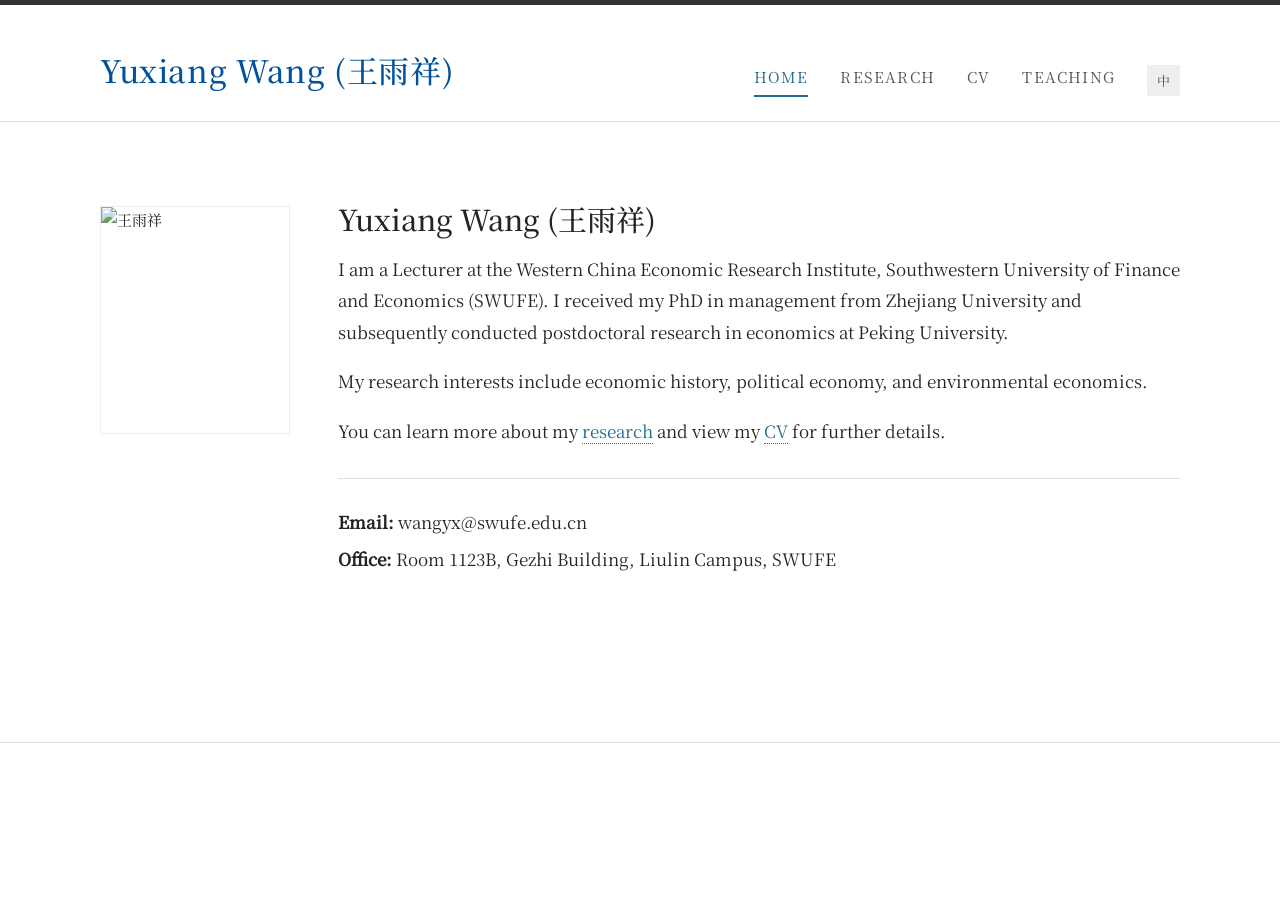
==== index.html @ b4961c42 "Lower home portrait position" ====
<!doctype html>
<html lang="zh-CN">
<head>
  <meta charset="utf-8">
  <meta name="viewport" content="width=device-width,initial-scale=1">
  <meta name="description" content="王雨祥，西南财经大学中国西部经济研究院讲师。">
  <title>Yuxiang Wang (王雨祥)</title>
  <link rel="stylesheet" href="fonts/source-han.css">
  <link rel="stylesheet" href="fonts/source-han-latin.css">
  <link rel="stylesheet" href="styles.css?v=20260816-4">
</head>
<body>
  <header class="site-header"><div class="wrap header-inner">
    <a class="brand" href="index.html"><strong>Yuxiang Wang (王雨祥)</strong><span>Economist · Southwestern University of Finance and Economics</span></a>
    <button class="menu" aria-label="菜单">☰</button>
    <nav><a class="active" href="index.html">Home</a><a href="research.html">Research</a><a href="cv.html">CV</a><a href="teaching.html">Teaching</a><button class="lang">EN</button></nav>
  </div></header>

  <main class="page"><div class="wrap home-grid">
    <aside class="portrait-col">
      <img class="portrait" src="https://zgxbjjyjy.swufe.edu.cn/__local/C/77/BB/4AB28FF831FBE4516407C380213_3DC8B720_3E809.jpg" alt="王雨祥">
    </aside>
    <section class="bio">
      <h2 class="profile-name">Yuxiang Wang <span class="muted">(王雨祥)</span></h2>
      <p data-zh="我现任西南财经大学中国西部经济研究院讲师。我于浙江大学获得管理学博士学位，随后在北京大学从事经济学博士后研究。" data-en="I am a Lecturer at the Western China Economic Research Institute, Southwestern University of Finance and Economics (SWUFE). I received my PhD in management from Zhejiang University and subsequently conducted postdoctoral research in economics at Peking University.">我现任西南财经大学中国西部经济研究院讲师。我于浙江大学获得管理学博士学位，随后在北京大学从事经济学博士后研究。</p>
      <p class="field" data-zh="我的研究兴趣包括经济史、政治经济学和环境经济学。" data-en="My research interests include economic history, political economy, and environmental economics.">我的研究兴趣包括经济史、政治经济学和环境经济学。</p>
      <p class="links"><span data-zh="您可以在" data-en="You can learn more about my">您可以在</span> <a href="research.html" data-zh="研究页面" data-en="research">研究页面</a> <span data-zh="了解我的研究，并在" data-en="and view my">了解我的研究，并在</span> <a href="cv.html">CV</a> <span data-zh="中查看更多信息。" data-en="for further details.">中查看更多信息。</span></p>
      <div class="contact">
        <p><b>Email:</b> wangyx@swufe.edu.cn</p>
        <p><b data-zh="办公室：" data-en="Office: ">办公室：</b><span data-zh="西南财经大学柳林校区格致楼 1123B" data-en="Room 1123B, Gezhi Building, Liulin Campus, SWUFE">西南财经大学柳林校区格致楼 1123B</span></p>
      </div>
    </section>
  </div></main>

  <script src="script.js"></script>
</body>
</html>
---- fonts/source-han.css ----
/* Source Han web subsets (Adobe/Google, SIL OFL 1.1) */

@font-face {
  font-family: 'Source Han Sans SC';
  font-style: normal;
  font-weight: 400;
  font-display: swap;
  src: url(subsets/sans-400-00.woff2) format('woff2');
  unicode-range: U+200b, U+2103, U+4e18, U+4e27-4e28, U+4e38, U+4e59, U+4e8f, U+4ead, U+4ec7, U+4fe9, U+503a, U+5085, U+5146, U+51af, U+51f8, U+52ab, U+5339, U+535c, U+5378, U+538c, U+5398, U+53f9, U+5415, U+5475, U+54aa, U+54ac, U+54b8, U+5582, U+5760, U+5764, U+57cb, U+5835, U+5885, U+5951, U+5983, U+59da, U+5a77, U+5b5d, U+5b5f, U+5bb5, U+5bc2, U+5be8, U+5bfa, U+5c2c, U+5c34, U+5c41, U+5c48, U+5c65, U+5cad, U+5e06, U+5e42, U+5ef7, U+5f17, U+5f25, U+5f6d, U+5f79, U+6028, U+6064, U+6068, U+606d, U+607c, U+6094, U+6109, U+6124, U+6247, U+626d, U+6291, U+629a, U+62ac, U+62b9, U+62fe, U+6324, U+6349, U+6367, U+6398, U+6495, U+64a4, U+64b0, U+64bc, U+64ce, U+658c, U+65ed, U+6602, U+6674, U+6691, U+66a8, U+674f, U+679a, U+67ef, U+67f4, U+680b, U+6876, U+68a8, U+6a59, U+6a61, U+6b20, U+6bc5, U+6d12, U+6d46, U+6d8c, U+6dc0, U+6e14, U+6e23, U+6f06, U+7164, U+716e, U+7199, U+71e5, U+72ac, U+742a, U+755c, U+75ab, U+75b2, U+75f4, U+7897, U+78b3, U+78c5, U+7978, U+79fd, U+7a74, U+7b4b, U+7b5b, U+7ece, U+7ed2, U+7ee3, U+7ef3, U+7f50, U+7f55, U+7f9e, U+7fe0, U+809d, U+8106, U+814a, U+8154, U+817b, U+818f, U+81c2, U+81ed, U+821f, U+82a6, U+82d1, U+8302, U+83c7, U+83ca, U+845b, U+848b, U+84c9, U+85e4, U+86ee, U+8700, U+8774, U+8881, U+8c1c, U+8c79, U+8d2a, U+8d3c, U+8eba, U+8f70, U+8fa9, U+8fb1, U+900a, U+9017, U+901d, U+9022, U+906e, U+946b, U+94dd, U+94ed, U+953b, U+95ef, U+95fa, U+95fd, U+96c0, U+971e, U+9753, U+9756, U+97e6, U+9881, U+9887, U+9b4f, U+9e2d, U+9f0e, U+e601-e602, U+e604-e605, U+ff5c;
}

@font-face {
  font-family: 'Source Han Sans SC';
  font-style: normal;
  font-weight: 400;
  font-display: swap;
  src: url(subsets/sans-400-01.woff2) format('woff2');
  unicode-range: U+24, U+4e08, U+4e43, U+4e4f, U+4ef0, U+4f2a, U+507f, U+50ac, U+50bb, U+5151, U+51bb, U+51f6, U+51fd, U+5272, U+52fe, U+5362, U+53c9, U+53d4, U+53e0, U+543b, U+54f2, U+5507, U+5524, U+558a, U+55b5, U+561b, U+56ca, U+5782, U+57c3, U+5893, U+5915, U+5949, U+5962, U+59ae, U+59dc, U+59fb, U+5bd3, U+5c38, U+5cb3, U+5d07, U+5d29, U+5de1, U+5dfe, U+5e15, U+5eca, U+5f2f, U+5f7c, U+5fcc, U+6021, U+609f, U+60f9, U+6108, U+6148, U+6155, U+6170, U+61d2, U+6251, U+629b, U+62ab, U+62e8, U+62f3, U+6321, U+6350, U+6566, U+659c, U+65e8, U+6635, U+6655, U+6670, U+66f9, U+6734, U+679d, U+6851, U+6905, U+6b49, U+6b96, U+6c1b, U+6c41, U+6c6a, U+6c83, U+6cf3, U+6d9b, U+6dcb, U+6e1d, U+6e20-6e21, U+6eaa, U+6ee4, U+6ee9, U+6f58, U+70e4, U+722c, U+7262, U+7267, U+72b9, U+72e0, U+72ee, U+72f1, U+7334, U+73ab, U+7433, U+7470, U+758f, U+75d5, U+764c, U+7686, U+76c6, U+76fe, U+7720, U+77e2, U+7802, U+7816, U+788d, U+7891, U+7a00, U+7a9d, U+7b52, U+7bad, U+7c98, U+7cca, U+7eba, U+7eea, U+7ef5, U+7f1d, U+7f69, U+806a, U+809a, U+80bf, U+80c3, U+81c0, U+820c, U+82ac, U+82af, U+82cd, U+82d7, U+838e, U+839e, U+8404, U+84b8, U+852c, U+8587, U+8650, U+8679, U+86c7, U+8702, U+87ba, U+886b-886c, U+8870, U+8c10, U+8c23, U+8c6b, U+8d3e, U+8d4b-8d4c, U+8d64, U+8d6b, U+8d74, U+8e29, U+8f69, U+8f74, U+8fb0, U+8fdf, U+901b, U+9038, U+9093, U+9171, U+9489, U+94ae, U+94c3, U+9508, U+9510, U+9601, U+9614, U+964c, U+9675, U+971c, U+97f5, U+9888, U+98d8, U+9971, U+9aa4, U+9e3f, U+9e45, U+9e4f, U+9e70, U+9f7f, U+e715;
}

@font-face {
  font-family: 'Source Han Sans SC';
  font-style: normal;
  font-weight: 400;
  font-display: swap;
  src: url(subsets/sans-400-02.woff2) format('woff2');
  unicode-range: U+a5, U+2192, U+2605, U+4e11, U+4e22, U+4e32, U+4f0d, U+4f0f, U+4f69, U+4ff1, U+50b2, U+5154, U+51dd, U+51f0, U+5211, U+5269, U+533f, U+5366-5367, U+5389, U+5413, U+5440, U+5446, U+5561, U+574a, U+5751, U+57ab, U+5806, U+5821, U+582a, U+58f3, U+5938, U+5948, U+5978, U+59d1, U+5a03, U+5a07, U+5ac1, U+5acc, U+5ae9, U+5bb4, U+5bc4, U+5c3f, U+5e3d, U+5e7d, U+5f92, U+5faa, U+5fe0, U+5ffd, U+6016, U+60a0, U+60dc, U+60e8, U+614e, U+6212, U+6284, U+62c6, U+62d3-62d4, U+63f4, U+642c, U+6478, U+6491-6492, U+64e6, U+6591, U+65a4, U+664b, U+6735, U+6746, U+67f1, U+67f3, U+6842, U+68af, U+68c9, U+68cb, U+6a31, U+6b3a, U+6bc1, U+6c0f, U+6c27, U+6c57, U+6cc4, U+6ce5, U+6d2a, U+6d66, U+6d69, U+6daf, U+6e58, U+6ecb, U+6ef4, U+707e, U+7092, U+70ab, U+71d5, U+7275, U+7384, U+73b2, U+7434, U+74e6, U+74f7, U+75bc, U+76c8, U+76d0, U+7709, U+77ac, U+7855, U+78a7, U+78c1, U+7a77, U+7b79, U+7c92, U+7cae, U+7cd5, U+7ea4, U+7eb5, U+7ebd, U+7f5a, U+7fd4, U+7ffc, U+8083, U+8096, U+80a0, U+80d6, U+80de, U+8102, U+8109, U+810f, U+8179, U+8292, U+82b3, U+8352, U+8361, U+83cc, U+841d, U+8461, U+8482, U+8521, U+857e, U+85aa, U+866b, U+8776, U+8896, U+889c, U+88f8, U+8a9e, U+8bc8, U+8bf8, U+8c0b, U+8c28, U+8d2b, U+8d2f, U+8d37, U+8d3a, U+8d54, U+8dc3, U+8dcc, U+8df5, U+8e0f, U+8e48, U+8f86, U+8f88, U+8f9e, U+8fc1, U+8fc8, U+8feb, U+9065, U+90a6, U+90aa, U+90bb, U+90c1, U+94dc, U+9521, U+9676, U+96d5, U+970d, U+9897, U+997c, U+9a70, U+9a76, U+9a9a, U+9ad4, U+9e23, U+9e7f, U+9f3b, U+e675, U+e6b9, U+ffe5;
}

@font-face {
  font-family: 'Source Han Sans SC';
  font-style: normal;
  font-weight: 400;
  font-display: swap;
  src: url(subsets/sans-400-03.woff2) format('woff2');
  unicode-range: U+300c-300d, U+4e54, U+4e58, U+4e95, U+4ec1, U+4f2f, U+4f38, U+4fa3, U+4fca, U+503e, U+5141, U+5144, U+517c, U+51cc, U+51ed, U+5242, U+52b2, U+52d2, U+52e4, U+540a, U+5439, U+5448, U+5496, U+54ed, U+5565, U+5761, U+5766, U+58ee, U+593a, U+594b, U+594f, U+5954, U+5996, U+59c6, U+59ff, U+5b64, U+5bff, U+5c18, U+5c1d, U+5c97, U+5ca9, U+5cb8, U+5e9f, U+5ec9, U+5f04, U+5f7b, U+5fa1, U+5fcd, U+6012, U+60a6, U+60ac, U+60b2, U+60ef, U+626e, U+6270, U+6276, U+62d6, U+62dc, U+6316, U+632f, U+633a, U+6355, U+63aa, U+6447, U+649e, U+64c5, U+654c, U+65c1, U+65cb, U+65e6, U+6606, U+6731, U+675c, U+67cf, U+67dc, U+6846, U+6b8b, U+6beb, U+6c61, U+6c88, U+6cbf, U+6cdb, U+6cea, U+6d45, U+6d53, U+6d74, U+6d82, U+6da8, U+6db5, U+6deb, U+6eda, U+6ee8, U+6f0f, U+706d, U+708e, U+70ae, U+70bc, U+70c2, U+70e6, U+7237-7238, U+72fc, U+730e, U+731b, U+739b, U+73bb, U+7483, U+74dc, U+74f6, U+7586, U+7626, U+775b, U+77ff, U+788e, U+78b0, U+7956, U+7965, U+79e6, U+7af9, U+7bee, U+7c97, U+7eb1, U+7eb7, U+7ed1, U+7ed5, U+7f6a, U+7f72, U+7fbd, U+8017, U+808c, U+80a9, U+80c6, U+80ce, U+8150, U+8170, U+819c, U+820d, U+8230, U+8239, U+827e, U+8377, U+8389, U+83b2, U+8428, U+8463, U+867e, U+88c2, U+88d9, U+8986, U+8bca, U+8bde, U+8c13, U+8c8c, U+8d21, U+8d24, U+8d56, U+8d60, U+8d8b, U+8db4, U+8e2a, U+8f68, U+8f89, U+8f9b, U+8fa8, U+8fbd, U+9003, U+90ce, U+90ed, U+9189, U+94bb, U+9505, U+95f9, U+963b, U+9655, U+966a, U+9677, U+96fe, U+9896, U+99a8, U+9a71, U+9a82, U+9a91, U+9b45, U+9ece, U+9f20, U+feff, U+ff0d;
}

@font-face {
  font-family: 'Source Han Sans SC';
  font-style: normal;
  font-weight: 400;
  font-display: swap;
  src: url(subsets/sans-400-04.woff2) format('woff2');
  unicode-range: U+4e4c, U+4e88, U+4ea1, U+4ea6, U+4ed3-4ed4, U+4eff, U+4f30, U+4fa7, U+4fc4, U+4fd7, U+500d, U+504f, U+5076-5077, U+517d, U+5192, U+51c9, U+51ef, U+5238, U+5251, U+526a, U+52c7, U+52df, U+52ff, U+53a6, U+53a8, U+53ec, U+5410, U+559d, U+55b7, U+5634, U+573e, U+5783, U+585e, U+586b, U+58a8, U+5999, U+59d3, U+5a1c, U+5a46, U+5b54-5b55, U+5b85, U+5b8b, U+5b8f, U+5bbf, U+5bd2, U+5c16, U+5c24, U+5e05, U+5e45, U+5e7c, U+5e84, U+5f03, U+5f1f, U+5f31, U+5f84, U+5f90, U+5fbd, U+5fc6, U+5fd9, U+5fe7, U+6052, U+6062, U+6089, U+60a3, U+60d1, U+6167, U+622a, U+6234, U+624e, U+6269, U+626c, U+62b5, U+62d2, U+6325, U+63e1, U+643a, U+6446, U+6562, U+656c, U+65e2, U+65fa, U+660c, U+6628, U+6652, U+6668, U+6676, U+66fc, U+66ff, U+6717, U+676d, U+67aa, U+67d4, U+6843, U+6881, U+68d2, U+695a, U+69fd, U+6a2a, U+6b8a, U+6c60, U+6c64, U+6c9f, U+6caa, U+6cc9, U+6ce1, U+6cfd, U+6d1b, U+6d1e, U+6d6e, U+6de1, U+6e10, U+6e7f, U+6f5c, U+704c, U+7070, U+7089, U+70b8, U+718a, U+71c3, U+723d, U+732a, U+73cd, U+7518, U+756a, U+75af, U+75be, U+75c7, U+76d2, U+76d7, U+7763, U+78e8, U+795d, U+79df, U+7c4d, U+7d2f, U+7ee9, U+7f13, U+7f8a, U+8000, U+8010, U+80af, U+80f6, U+80f8, U+8212, U+8273, U+82f9, U+83ab, U+83b1, U+83f2, U+8584, U+871c, U+8861, U+888b, U+88c1, U+88e4, U+8bd1, U+8bf1, U+8c31, U+8d5a, U+8d75-8d76, U+8de8, U+8f85, U+8fa3, U+8fc5, U+9006, U+903c, U+904d, U+9075, U+9178, U+9274, U+950b, U+9526, U+95ea, U+9636, U+9686, U+978b, U+987f, U+9a7e, U+9b42, U+9e1f, U+9ea6, U+9f13, U+9f84, U+ff5e;
}

@font-face {
  font-family: 'Source Han Sans SC';
  font-style: normal;
  font-weight: 400;
  font-display: swap;
  src: url(subsets/sans-400-05.woff2) format('woff2');
  unicode-range: U+23, U+3d, U+4e01, U+4e39, U+4e73, U+4ecd, U+4ed9, U+4eea, U+4f0a, U+4f1f, U+4f5b, U+4fa0, U+4fc3, U+501f, U+50a8, U+515a, U+5175, U+51a0, U+51c0, U+51e1, U+51e4, U+5200, U+520a, U+5224, U+523a, U+52aa, U+52b1, U+52b3, U+5348, U+5353, U+5360, U+5371, U+5377, U+539a, U+541b, U+5434, U+547c, U+54e6, U+5510, U+5531, U+5609, U+56f0, U+56fa, U+5733, U+574f, U+5851, U+5854, U+5899, U+58c1, U+592e, U+5939, U+5976, U+5986, U+59bb, U+5a18, U+5a74, U+5b59, U+5b87, U+5b97, U+5ba0, U+5bab, U+5bbd-5bbe, U+5bf8, U+5c0a, U+5c3a, U+5c4a, U+5e16, U+5e1d, U+5e2d, U+5e8a, U+6015, U+602a, U+6050, U+6069, U+6162, U+61c2, U+6293, U+6297, U+62b1, U+62bd, U+62df, U+62fc, U+6302, U+635f, U+638c, U+63ed, U+6458, U+6469, U+6563, U+6620, U+6653, U+6696-6697, U+66dd, U+675f, U+676f-6770, U+67d0, U+67d3, U+684c, U+6865, U+6885, U+68b0, U+68ee, U+690d, U+6b23, U+6b32, U+6bd5, U+6c89, U+6d01, U+6d25, U+6d89, U+6da6, U+6db2, U+6df7, U+6ed1, U+6f02, U+70c8, U+70df, U+70e7, U+7126, U+7236, U+7259, U+731c, U+745e, U+74e3, U+751a, U+751c, U+7532, U+7545, U+75db, U+7761, U+7a0d, U+7b51, U+7ca4, U+7cd6, U+7d2b, U+7ea0, U+7eb9, U+7ed8, U+7f18, U+7f29, U+8033, U+804a, U+80a4-80a5, U+80e1, U+817f, U+829d, U+82e6, U+8336, U+840c, U+8499, U+864e, U+8651, U+865a, U+88ad, U+89e6, U+8bd7, U+8bfa, U+8c37, U+8d25, U+8d38, U+8ddd, U+8fea, U+9010, U+9012, U+906d, U+907f-9080, U+90d1, U+9177, U+91ca, U+94fa, U+9501, U+9634-9635, U+9694, U+9707, U+9738, U+9769, U+9a7b, U+9a97, U+9aa8, U+9b3c, U+9c81, U+9ed8;
}

@font-face {
  font-family: 'Source Han Sans SC';
  font-style: normal;
  font-weight: 400;
  font-display: swap;
  src: url(subsets/sans-400-06.woff2) format('woff2');
  unicode-range: U+26, U+3c, U+d7, U+4e4e, U+4e61, U+4e71, U+4ebf, U+4f26, U+5012, U+51ac, U+51b0, U+51b2, U+51b7, U+5218, U+521a, U+5220, U+5237, U+523b, U+526f, U+5385, U+53bf, U+53e5, U+53eb, U+53f3, U+53f6, U+5409, U+5438, U+54c8, U+54e5, U+552f, U+5584, U+5706, U+5723, U+5750, U+575a, U+5987-5988, U+59b9, U+59d0, U+59d4, U+5b88, U+5b9c, U+5bdf, U+5bfb, U+5c01, U+5c04, U+5c3e, U+5c4b, U+5c4f, U+5c9b, U+5cf0, U+5ddd, U+5de6, U+5de8, U+5e01, U+5e78, U+5e7b, U+5e9c, U+5ead, U+5ef6, U+5f39, U+5fd8, U+6000, U+6025, U+604b, U+6076, U+613f, U+6258, U+6263, U+6267, U+6298, U+62a2, U+62e5, U+62ec, U+6311, U+6377, U+6388-6389, U+63a2, U+63d2, U+641e, U+642d, U+654f, U+6551, U+6597, U+65cf, U+65d7, U+65e7, U+6682, U+66f2, U+671d, U+672b, U+6740, U+6751, U+6768, U+6811, U+6863, U+6982, U+6bd2, U+6cf0, U+6d0b, U+6d17, U+6d59, U+6dd8, U+6dfb, U+6e7e, U+6f6e, U+6fb3, U+706f, U+719f, U+72af, U+72d0, U+72d7, U+732b, U+732e, U+7389, U+73e0, U+7530, U+7687, U+76d6, U+76db, U+7840, U+786c, U+79cb, U+79d2, U+7a0e, U+7a33, U+7a3f, U+7a97, U+7ade-7adf, U+7b26, U+7e41, U+7ec3, U+7f3a, U+8089, U+80dc, U+811a, U+8131, U+8138, U+821e, U+8349, U+83dc, U+8457, U+867d, U+86cb, U+8a89, U+8ba8, U+8bad, U+8bef, U+8bfe, U+8c6a, U+8d1d, U+8d4f, U+8d62, U+8dd1, U+8df3, U+8f6e, U+8ff9, U+900f, U+9014, U+9057, U+9192, U+91ce, U+9488, U+94a2, U+9547, U+955c, U+95f2, U+9644, U+964d, U+96c4-96c5, U+96e8, U+96f6-96f7, U+9732, U+9759, U+9760, U+987a, U+989c, U+9910, U+996d-996e, U+9b54, U+9e21, U+9ebb, U+9f50;
}

@font-face {
  font-family: 'Source Han Sans SC';
  font-style: normal;
  font-weight: 400;
  font-display: swap;
  src: url(subsets/sans-400-07.woff2) format('woff2');
  unicode-range: U+7e, U+2026, U+4e03, U+4e25, U+4e30, U+4e34, U+4e45, U+4e5d, U+4e89, U+4eae, U+4ed8, U+4f11, U+4f19, U+4f24, U+4f34, U+4f59, U+4f73, U+4f9d, U+4fb5, U+5047, U+505c, U+5170, U+519c, U+51cf, U+5267, U+5356, U+5374, U+5382, U+538b, U+53e6, U+5426, U+542b, U+542f, U+5462, U+5473, U+554a, U+5566, U+5708, U+571f, U+5757, U+57df, U+57f9, U+5802, U+590f, U+591c, U+591f, U+592b, U+5965, U+5979, U+5a01, U+5a5a, U+5b63, U+5b69, U+5b81, U+5ba1, U+5ba3, U+5c3c, U+5c42, U+5c81, U+5de7, U+5dee, U+5e0c, U+5e10, U+5e55, U+5e86, U+5e8f, U+5ea7, U+5f02, U+5f52, U+5f81, U+5ff5, U+60ca, U+60e0, U+6279, U+62c5, U+62ff, U+63cf, U+6444, U+64cd, U+653b, U+65bd, U+65e9, U+665a, U+66b4, U+66fe, U+6728, U+6742, U+677e, U+67b6, U+680f, U+68a6, U+68c0, U+699c, U+6b4c, U+6b66, U+6b7b, U+6bcd, U+6bdb, U+6c38, U+6c47, U+6c49, U+6cb3, U+6cb9, U+6ce2, U+6d32, U+6d3e, U+6d4f, U+6e56, U+6fc0, U+7075, U+7206, U+725b, U+72c2, U+73ed, U+7565, U+7591, U+7597, U+75c5, U+76ae, U+76d1, U+76df, U+7834, U+7968, U+7981, U+79c0, U+7a7f, U+7a81, U+7ae5, U+7b14, U+7c89, U+7d27, U+7eaf, U+7eb3, U+7eb8, U+7ec7, U+7ee7, U+7eff, U+7f57, U+7ffb, U+805a, U+80a1, U+822c, U+82cf, U+82e5, U+8363, U+836f, U+84dd, U+878d, U+8840, U+8857, U+8863, U+8865, U+8b66, U+8bb2, U+8bda, U+8c01, U+8c08, U+8c46, U+8d1f, U+8d35, U+8d5b, U+8d5e, U+8da3, U+8ddf, U+8f93, U+8fdd, U+8ff0, U+8ff7, U+8ffd, U+9000, U+9047, U+9152, U+949f, U+94c1, U+94f6, U+9646, U+9648, U+9669, U+969c, U+96ea, U+97e9, U+987b, U+987e, U+989d, U+9970, U+9986, U+9c7c, U+9c9c;
}

@font-face {
  font-family: 'Source Han Sans SC';
  font-style: normal;
  font-weight: 400;
  font-display: swap;
  src: url(subsets/sans-400-08.woff2) format('woff2');
  unicode-range: U+25, U+4e14, U+4e1d, U+4e3d, U+4e49, U+4e60, U+4e9a, U+4eb2, U+4ec5, U+4efd, U+4f3c, U+4f4f, U+4f8b, U+4fbf, U+5019, U+5145, U+514b, U+516b, U+516d, U+5174, U+5178, U+517b, U+5199, U+519b, U+51b3, U+51b5, U+5207, U+5212, U+5219, U+521d, U+52bf, U+533b, U+5343, U+5347, U+534a, U+536b, U+5370, U+53e4, U+53f2, U+5403, U+542c, U+547d, U+54a8, U+54cd, U+54ea, U+552e, U+56f4, U+5747, U+575b, U+5883, U+589e, U+5931, U+5947, U+5956-5957, U+5a92, U+5b83, U+5ba4, U+5bb3, U+5bcc, U+5c14, U+5c1a, U+5c3d, U+5c40, U+5c45, U+5c5e, U+5df4, U+5e72, U+5e95, U+5f80, U+5f85, U+5fb7, U+5fd7, U+601d, U+626b, U+627f, U+62c9, U+62cd, U+6309, U+63a7, U+6545, U+65ad, U+65af, U+65c5, U+666e, U+667a, U+670b, U+671b, U+674e, U+677f, U+6781, U+6790, U+6797, U+6821, U+6838-6839, U+697c, U+6b27, U+6b62, U+6bb5, U+6c7d, U+6c99, U+6d4b, U+6d4e, U+6d6a, U+6e29, U+6e2f, U+6ee1, U+6f14, U+6f2b, U+72b6, U+72ec, U+7387, U+7533, U+753b, U+76ca, U+76d8, U+7701, U+773c, U+77ed, U+77f3, U+7814, U+793c, U+79bb, U+79c1, U+79d8, U+79ef, U+79fb, U+7a76, U+7b11, U+7b54, U+7b56, U+7b97, U+7bc7, U+7c73, U+7d20, U+7eaa, U+7ec8, U+7edd, U+7eed, U+7efc, U+7fa4, U+804c, U+8058, U+80cc, U+8111, U+817e, U+826f, U+8303, U+843d, U+89c9, U+89d2, U+8ba2, U+8bbf, U+8bc9, U+8bcd, U+8be6, U+8c22, U+8c61, U+8d22, U+8d26-8d27, U+8d8a, U+8f6f, U+8f7b, U+8f83, U+8f91, U+8fb9, U+8fd4, U+8fdc, U+9002, U+94b1, U+9519, U+95ed, U+961f, U+9632-9633, U+963f, U+968f-9690, U+96be, U+9876, U+9884, U+98de, U+9988, U+9999, U+9ec4, U+ff1b;
}

@font-face {
  font-family: 'Source Han Sans SC';
  font-style: normal;
  font-weight: 400;
  font-display: swap;
  src: url(subsets/sans-400-09.woff2) format('woff2');
  unicode-range: U+2b, U+40, U+3000, U+300a-300b, U+4e16, U+4e66, U+4e70, U+4e91-4e92, U+4e94, U+4e9b, U+4ec0, U+4eca, U+4f01, U+4f17-4f18, U+4f46, U+4f4e, U+4f9b, U+4fee, U+503c, U+5065, U+50cf, U+513f, U+5148, U+518d, U+51c6, U+51e0, U+5217, U+529e-529f, U+5341, U+534f, U+5361, U+5386, U+53c2, U+53c8, U+53cc, U+53d7-53d8, U+53ea, U+5404, U+5411, U+5417, U+5427, U+5468, U+559c, U+5668, U+56e0, U+56e2, U+56ed, U+5740, U+57fa, U+58eb, U+5904, U+592a, U+59cb, U+5a31, U+5b58, U+5b9d, U+5bc6, U+5c71, U+5dde, U+5df1, U+5e08, U+5e26, U+5e2e, U+5e93, U+5e97, U+5eb7, U+5f15, U+5f20, U+5f3a, U+5f62, U+5f69, U+5f88, U+5f8b, U+5fc5, U+600e, U+620f, U+6218, U+623f, U+627e, U+628a, U+62a4, U+62db, U+62e9, U+6307, U+6362, U+636e, U+64ad, U+6539, U+653f, U+6548, U+6574, U+6613, U+6625, U+663e, U+666f, U+672a, U+6750, U+6784, U+6a21, U+6b3e, U+6b65, U+6bcf, U+6c11, U+6c5f, U+6df1, U+706b, U+7167, U+724c, U+738b, U+73a9, U+73af, U+7403, U+7537, U+754c, U+7559, U+767d, U+7740, U+786e, U+795e, U+798f, U+79f0, U+7aef, U+7b7e, U+7bb1, U+7ea2, U+7ea6, U+7ec4, U+7ec6, U+7ecd, U+7edc, U+7ef4, U+8003, U+80b2, U+81f3-81f4, U+822a, U+827a, U+82f1, U+83b7, U+8425, U+89c2, U+89c8, U+8ba9, U+8bb8, U+8bc6, U+8bd5, U+8be2, U+8be5, U+8bed, U+8c03, U+8d23, U+8d2d, U+8d34, U+8d70, U+8db3, U+8fbe, U+8fce, U+8fd1, U+8fde, U+9001, U+901f-9020, U+90a3, U+914d, U+91c7, U+94fe, U+9500, U+952e, U+9605, U+9645, U+9662, U+9664, U+9700, U+9752, U+975e, U+97f3, U+9879, U+9886, U+98df, U+9a6c, U+9a8c, U+9ed1, U+9f99;
}

@font-face {
  font-family: 'Source Han Sans SC';
  font-style: normal;
  font-weight: 400;
  font-display: swap;
  src: url(subsets/sans-400-10.woff2) format('woff2');
  unicode-range: U+4e, U+201c-201d, U+3010-3011, U+4e07, U+4e1c, U+4e24, U+4e3e, U+4e48, U+4e50, U+4e5f, U+4e8b-4e8c, U+4ea4, U+4eab-4eac, U+4ecb, U+4ece, U+4ed6, U+4ee3, U+4ef6-4ef7, U+4efb, U+4f20, U+4f55, U+4f7f, U+4fdd, U+505a, U+5143, U+5149, U+514d, U+5171, U+5177, U+518c, U+51fb, U+521b, U+5229, U+522b, U+52a9, U+5305, U+5317, U+534e, U+5355, U+5357, U+535a, U+5373, U+539f, U+53bb, U+53ca, U+53cd, U+53d6, U+53e3, U+53f0, U+5458, U+5546, U+56db, U+573a, U+578b, U+57ce, U+58f0, U+590d, U+5934, U+5973, U+5b57, U+5b8c, U+5b98, U+5bb9, U+5bfc, U+5c06, U+5c11, U+5c31, U+5c55, U+5df2, U+5e03, U+5e38, U+5e76, U+5e94, U+5efa, U+5f71, U+5f97, U+5feb, U+6001, U+603b, U+60f3, U+611f, U+6216, U+624d, U+6253, U+6295, U+6301, U+6392, U+641c, U+652f, U+653e, U+6559, U+6599, U+661f, U+671f, U+672f, U+6761, U+67e5, U+6807, U+6837, U+683c, U+6848, U+6b22, U+6b64, U+6bd4, U+6c14, U+6c34, U+6c42, U+6ca1, U+6d41, U+6d77, U+6d88, U+6e05, U+6e38, U+6e90, U+7136, U+7231, U+7531, U+767e, U+76ee, U+76f4, U+771f, U+7801, U+793a, U+79cd, U+7a0b, U+7a7a, U+7acb, U+7ae0, U+7b2c, U+7b80, U+7ba1, U+7cbe, U+7d22, U+7ea7, U+7ed3, U+7ed9, U+7edf, U+7f16, U+7f6e, U+8001, U+800c, U+8272, U+8282, U+82b1, U+8350, U+88ab, U+88c5, U+897f, U+89c1, U+89c4, U+89e3, U+8a00, U+8ba1, U+8ba4, U+8bae-8bb0, U+8bbe, U+8bc1, U+8bc4, U+8bfb, U+8d28, U+8d39, U+8d77, U+8d85, U+8def, U+8eab, U+8f66, U+8f6c, U+8f7d, U+8fd0, U+9009, U+90ae, U+90fd, U+91cc-91cd, U+91cf, U+95fb, U+9650, U+96c6, U+9891, U+98ce, U+ff1f;
}

@font-face {
  font-family: 'Source Han Sans SC';
  font-style: normal;
  font-weight: 400;
  font-display: swap;
  src: url(subsets/sans-400-11.woff2) format('woff2');
  unicode-range: U+d, U+3e, U+5f, U+7c, U+a0, U+a9, U+4e09-4e0b, U+4e0d-4e0e, U+4e13, U+4e1a, U+4e2a, U+4e3a-4e3b, U+4e4b, U+4e86, U+4e8e, U+4ea7, U+4eba, U+4ee4-4ee5, U+4eec, U+4f1a, U+4f4d, U+4f53, U+4f5c, U+4f60, U+4fe1, U+5165, U+5168, U+516c, U+5173, U+5176, U+5185, U+51fa, U+5206, U+5230, U+5236, U+524d, U+529b, U+52a0-52a1, U+52a8, U+5316, U+533a, U+53cb, U+53d1, U+53ef, U+53f7-53f8, U+5408, U+540c-540e, U+544a, U+548c, U+54c1, U+56de, U+56fd-56fe, U+5728, U+5730, U+5907, U+5916, U+591a, U+5927, U+5929, U+597d, U+5982, U+5b50, U+5b66, U+5b89, U+5b9a, U+5b9e, U+5ba2, U+5bb6, U+5bf9, U+5c0f, U+5de5, U+5e02, U+5e73-5e74, U+5e7f, U+5ea6, U+5f00, U+5f0f, U+5f53, U+5f55, U+5fae, U+5fc3, U+6027, U+606f, U+60a8, U+60c5, U+610f, U+6210-6211, U+6237, U+6240, U+624b, U+6280, U+62a5, U+63a5, U+63a8, U+63d0, U+6536, U+6570, U+6587, U+65b9, U+65e0, U+65f6, U+660e, U+662d, U+662f, U+66f4, U+6700, U+670d, U+672c, U+673a, U+6743, U+6765, U+679c, U+682a, U+6b21, U+6b63, U+6cbb, U+6cd5, U+6ce8, U+6d3b, U+70ed, U+7247-7248, U+7269, U+7279, U+73b0, U+7406, U+751f, U+7528, U+7535, U+767b, U+76f8, U+770b, U+77e5, U+793e, U+79d1, U+7ad9, U+7b49, U+7c7b, U+7cfb, U+7ebf, U+7ecf, U+7f8e, U+8005, U+8054, U+80fd, U+81ea, U+85cf, U+884c, U+8868, U+8981, U+89c6, U+8bba, U+8bdd, U+8bf4, U+8bf7, U+8d44, U+8fc7, U+8fd8-8fd9, U+8fdb, U+901a, U+9053, U+90e8, U+91d1, U+957f, U+95e8, U+95ee, U+95f4, U+9762, U+9875, U+9898, U+9996, U+9ad8, U+ff01, U+ff08-ff09;
}

@font-face {
  font-family: 'Source Han Sans SC';
  font-style: normal;
  font-weight: 400;
  font-display: swap;
  src: url(subsets/sans-400-12.woff2) format('woff2');
  unicode-range: U+20-22, U+27-2a, U+2c-3b, U+3f, U+41-4d, U+4f-5d, U+61-7b, U+7d, U+ab, U+ae, U+b2, U+b7, U+bb, U+df-e5, U+e7-ea, U+ec-ed, U+f1-f4, U+f6, U+f9-fa, U+fc, U+101, U+103, U+113, U+12b, U+148, U+14d, U+16b, U+1ce, U+1d0, U+300-301, U+1ebf, U+1ec7, U+2013-2014, U+2022, U+2027, U+2039-203a, U+2122, U+3001-3002, U+3042, U+3044, U+3046, U+3048, U+304a-3055, U+3057, U+3059-305b, U+305d, U+305f-3061, U+3063-306b, U+306d-3073, U+3075-3076, U+3078-3079, U+307b, U+307e-307f, U+3081-308d, U+308f, U+3092-3093, U+30a1-30a4, U+30a6-30bb, U+30bd, U+30bf-30c1, U+30c3-30c4, U+30c6-30cb, U+30cd-30d7, U+30d9-30e1, U+30e3-30e7, U+30e9-30ed, U+30ef, U+30f3, U+30fb-30fc, U+3127, U+4e00, U+4e2d, U+65b0, U+65e5, U+6708-6709, U+70b9, U+7684, U+7f51, U+ff0c, U+ff0e, U+ff1a;
}

@font-face {
  font-family: 'Source Han Sans SC';
  font-style: normal;
  font-weight: 400;
  font-display: swap;
  src: url(subsets/sans-400-13.woff2) format('woff2');
  unicode-range: U+0000-00FF, U+0131, U+0152-0153, U+02BB-02BC, U+02C6, U+02DA, U+02DC, U+0304, U+0308, U+0329, U+2000-206F, U+20AC, U+2122, U+2191, U+2193, U+2212, U+2215, U+FEFF, U+FFFD;
}

@font-face {
  font-family: 'Source Han Sans SC';
  font-style: normal;
  font-weight: 500;
  font-display: swap;
  src: url(subsets/sans-500-14.woff2) format('woff2');
  unicode-range: U+200b, U+2103, U+4e18, U+4e27-4e28, U+4e38, U+4e59, U+4e8f, U+4ead, U+4ec7, U+4fe9, U+503a, U+5085, U+5146, U+51af, U+51f8, U+52ab, U+5339, U+535c, U+5378, U+538c, U+5398, U+53f9, U+5415, U+5475, U+54aa, U+54ac, U+54b8, U+5582, U+5760, U+5764, U+57cb, U+5835, U+5885, U+5951, U+5983, U+59da, U+5a77, U+5b5d, U+5b5f, U+5bb5, U+5bc2, U+5be8, U+5bfa, U+5c2c, U+5c34, U+5c41, U+5c48, U+5c65, U+5cad, U+5e06, U+5e42, U+5ef7, U+5f17, U+5f25, U+5f6d, U+5f79, U+6028, U+6064, U+6068, U+606d, U+607c, U+6094, U+6109, U+6124, U+6247, U+626d, U+6291, U+629a, U+62ac, U+62b9, U+62fe, U+6324, U+6349, U+6367, U+6398, U+6495, U+64a4, U+64b0, U+64bc, U+64ce, U+658c, U+65ed, U+6602, U+6674, U+6691, U+66a8, U+674f, U+679a, U+67ef, U+67f4, U+680b, U+6876, U+68a8, U+6a59, U+6a61, U+6b20, U+6bc5, U+6d12, U+6d46, U+6d8c, U+6dc0, U+6e14, U+6e23, U+6f06, U+7164, U+716e, U+7199, U+71e5, U+72ac, U+742a, U+755c, U+75ab, U+75b2, U+75f4, U+7897, U+78b3, U+78c5, U+7978, U+79fd, U+7a74, U+7b4b, U+7b5b, U+7ece, U+7ed2, U+7ee3, U+7ef3, U+7f50, U+7f55, U+7f9e, U+7fe0, U+809d, U+8106, U+814a, U+8154, U+817b, U+818f, U+81c2, U+81ed, U+821f, U+82a6, U+82d1, U+8302, U+83c7, U+83ca, U+845b, U+848b, U+84c9, U+85e4, U+86ee, U+8700, U+8774, U+8881, U+8c1c, U+8c79, U+8d2a, U+8d3c, U+8eba, U+8f70, U+8fa9, U+8fb1, U+900a, U+9017, U+901d, U+9022, U+906e, U+946b, U+94dd, U+94ed, U+953b, U+95ef, U+95fa, U+95fd, U+96c0, U+971e, U+9753, U+9756, U+97e6, U+9881, U+9887, U+9b4f, U+9e2d, U+9f0e, U+e601-e602, U+e604-e605, U+ff5c;
}

@font-face {
  font-family: 'Source Han Sans SC';
  font-style: normal;
  font-weight: 500;
  font-display: swap;
  src: url(subsets/sans-500-15.woff2) format('woff2');
  unicode-range: U+24, U+4e08, U+4e43, U+4e4f, U+4ef0, U+4f2a, U+507f, U+50ac, U+50bb, U+5151, U+51bb, U+51f6, U+51fd, U+5272, U+52fe, U+5362, U+53c9, U+53d4, U+53e0, U+543b, U+54f2, U+5507, U+5524, U+558a, U+55b5, U+561b, U+56ca, U+5782, U+57c3, U+5893, U+5915, U+5949, U+5962, U+59ae, U+59dc, U+59fb, U+5bd3, U+5c38, U+5cb3, U+5d07, U+5d29, U+5de1, U+5dfe, U+5e15, U+5eca, U+5f2f, U+5f7c, U+5fcc, U+6021, U+609f, U+60f9, U+6108, U+6148, U+6155, U+6170, U+61d2, U+6251, U+629b, U+62ab, U+62e8, U+62f3, U+6321, U+6350, U+6566, U+659c, U+65e8, U+6635, U+6655, U+6670, U+66f9, U+6734, U+679d, U+6851, U+6905, U+6b49, U+6b96, U+6c1b, U+6c41, U+6c6a, U+6c83, U+6cf3, U+6d9b, U+6dcb, U+6e1d, U+6e20-6e21, U+6eaa, U+6ee4, U+6ee9, U+6f58, U+70e4, U+722c, U+7262, U+7267, U+72b9, U+72e0, U+72ee, U+72f1, U+7334, U+73ab, U+7433, U+7470, U+758f, U+75d5, U+764c, U+7686, U+76c6, U+76fe, U+7720, U+77e2, U+7802, U+7816, U+788d, U+7891, U+7a00, U+7a9d, U+7b52, U+7bad, U+7c98, U+7cca, U+7eba, U+7eea, U+7ef5, U+7f1d, U+7f69, U+806a, U+809a, U+80bf, U+80c3, U+81c0, U+820c, U+82ac, U+82af, U+82cd, U+82d7, U+838e, U+839e, U+8404, U+84b8, U+852c, U+8587, U+8650, U+8679, U+86c7, U+8702, U+87ba, U+886b-886c, U+8870, U+8c10, U+8c23, U+8c6b, U+8d3e, U+8d4b-8d4c, U+8d64, U+8d6b, U+8d74, U+8e29, U+8f69, U+8f74, U+8fb0, U+8fdf, U+901b, U+9038, U+9093, U+9171, U+9489, U+94ae, U+94c3, U+9508, U+9510, U+9601, U+9614, U+964c, U+9675, U+971c, U+97f5, U+9888, U+98d8, U+9971, U+9aa4, U+9e3f, U+9e45, U+9e4f, U+9e70, U+9f7f, U+e715;
}

@font-face {
  font-family: 'Source Han Sans SC';
  font-style: normal;
  font-weight: 500;
  font-display: swap;
  src: url(subsets/sans-500-16.woff2) format('woff2');
  unicode-range: U+a5, U+2192, U+2605, U+4e11, U+4e22, U+4e32, U+4f0d, U+4f0f, U+4f69, U+4ff1, U+50b2, U+5154, U+51dd, U+51f0, U+5211, U+5269, U+533f, U+5366-5367, U+5389, U+5413, U+5440, U+5446, U+5561, U+574a, U+5751, U+57ab, U+5806, U+5821, U+582a, U+58f3, U+5938, U+5948, U+5978, U+59d1, U+5a03, U+5a07, U+5ac1, U+5acc, U+5ae9, U+5bb4, U+5bc4, U+5c3f, U+5e3d, U+5e7d, U+5f92, U+5faa, U+5fe0, U+5ffd, U+6016, U+60a0, U+60dc, U+60e8, U+614e, U+6212, U+6284, U+62c6, U+62d3-62d4, U+63f4, U+642c, U+6478, U+6491-6492, U+64e6, U+6591, U+65a4, U+664b, U+6735, U+6746, U+67f1, U+67f3, U+6842, U+68af, U+68c9, U+68cb, U+6a31, U+6b3a, U+6bc1, U+6c0f, U+6c27, U+6c57, U+6cc4, U+6ce5, U+6d2a, U+6d66, U+6d69, U+6daf, U+6e58, U+6ecb, U+6ef4, U+707e, U+7092, U+70ab, U+71d5, U+7275, U+7384, U+73b2, U+7434, U+74e6, U+74f7, U+75bc, U+76c8, U+76d0, U+7709, U+77ac, U+7855, U+78a7, U+78c1, U+7a77, U+7b79, U+7c92, U+7cae, U+7cd5, U+7ea4, U+7eb5, U+7ebd, U+7f5a, U+7fd4, U+7ffc, U+8083, U+8096, U+80a0, U+80d6, U+80de, U+8102, U+8109, U+810f, U+8179, U+8292, U+82b3, U+8352, U+8361, U+83cc, U+841d, U+8461, U+8482, U+8521, U+857e, U+85aa, U+866b, U+8776, U+8896, U+889c, U+88f8, U+8a9e, U+8bc8, U+8bf8, U+8c0b, U+8c28, U+8d2b, U+8d2f, U+8d37, U+8d3a, U+8d54, U+8dc3, U+8dcc, U+8df5, U+8e0f, U+8e48, U+8f86, U+8f88, U+8f9e, U+8fc1, U+8fc8, U+8feb, U+9065, U+90a6, U+90aa, U+90bb, U+90c1, U+94dc, U+9521, U+9676, U+96d5, U+970d, U+9897, U+997c, U+9a70, U+9a76, U+9a9a, U+9ad4, U+9e23, U+9e7f, U+9f3b, U+e675, U+e6b9, U+ffe5;
}

@font-face {
  font-family: 'Source Han Sans SC';
  font-style: normal;
  font-weight: 500;
  font-display: swap;
  src: url(subsets/sans-500-17.woff2) format('woff2');
  unicode-range: U+300c-300d, U+4e54, U+4e58, U+4e95, U+4ec1, U+4f2f, U+4f38, U+4fa3, U+4fca, U+503e, U+5141, U+5144, U+517c, U+51cc, U+51ed, U+5242, U+52b2, U+52d2, U+52e4, U+540a, U+5439, U+5448, U+5496, U+54ed, U+5565, U+5761, U+5766, U+58ee, U+593a, U+594b, U+594f, U+5954, U+5996, U+59c6, U+59ff, U+5b64, U+5bff, U+5c18, U+5c1d, U+5c97, U+5ca9, U+5cb8, U+5e9f, U+5ec9, U+5f04, U+5f7b, U+5fa1, U+5fcd, U+6012, U+60a6, U+60ac, U+60b2, U+60ef, U+626e, U+6270, U+6276, U+62d6, U+62dc, U+6316, U+632f, U+633a, U+6355, U+63aa, U+6447, U+649e, U+64c5, U+654c, U+65c1, U+65cb, U+65e6, U+6606, U+6731, U+675c, U+67cf, U+67dc, U+6846, U+6b8b, U+6beb, U+6c61, U+6c88, U+6cbf, U+6cdb, U+6cea, U+6d45, U+6d53, U+6d74, U+6d82, U+6da8, U+6db5, U+6deb, U+6eda, U+6ee8, U+6f0f, U+706d, U+708e, U+70ae, U+70bc, U+70c2, U+70e6, U+7237-7238, U+72fc, U+730e, U+731b, U+739b, U+73bb, U+7483, U+74dc, U+74f6, U+7586, U+7626, U+775b, U+77ff, U+788e, U+78b0, U+7956, U+7965, U+79e6, U+7af9, U+7bee, U+7c97, U+7eb1, U+7eb7, U+7ed1, U+7ed5, U+7f6a, U+7f72, U+7fbd, U+8017, U+808c, U+80a9, U+80c6, U+80ce, U+8150, U+8170, U+819c, U+820d, U+8230, U+8239, U+827e, U+8377, U+8389, U+83b2, U+8428, U+8463, U+867e, U+88c2, U+88d9, U+8986, U+8bca, U+8bde, U+8c13, U+8c8c, U+8d21, U+8d24, U+8d56, U+8d60, U+8d8b, U+8db4, U+8e2a, U+8f68, U+8f89, U+8f9b, U+8fa8, U+8fbd, U+9003, U+90ce, U+90ed, U+9189, U+94bb, U+9505, U+95f9, U+963b, U+9655, U+966a, U+9677, U+96fe, U+9896, U+99a8, U+9a71, U+9a82, U+9a91, U+9b45, U+9ece, U+9f20, U+feff, U+ff0d;
}

@font-face {
  font-family: 'Source Han Sans SC';
  font-style: normal;
  font-weight: 500;
  font-display: swap;
  src: url(subsets/sans-500-18.woff2) format('woff2');
  unicode-range: U+4e4c, U+4e88, U+4ea1, U+4ea6, U+4ed3-4ed4, U+4eff, U+4f30, U+4fa7, U+4fc4, U+4fd7, U+500d, U+504f, U+5076-5077, U+517d, U+5192, U+51c9, U+51ef, U+5238, U+5251, U+526a, U+52c7, U+52df, U+52ff, U+53a6, U+53a8, U+53ec, U+5410, U+559d, U+55b7, U+5634, U+573e, U+5783, U+585e, U+586b, U+58a8, U+5999, U+59d3, U+5a1c, U+5a46, U+5b54-5b55, U+5b85, U+5b8b, U+5b8f, U+5bbf, U+5bd2, U+5c16, U+5c24, U+5e05, U+5e45, U+5e7c, U+5e84, U+5f03, U+5f1f, U+5f31, U+5f84, U+5f90, U+5fbd, U+5fc6, U+5fd9, U+5fe7, U+6052, U+6062, U+6089, U+60a3, U+60d1, U+6167, U+622a, U+6234, U+624e, U+6269, U+626c, U+62b5, U+62d2, U+6325, U+63e1, U+643a, U+6446, U+6562, U+656c, U+65e2, U+65fa, U+660c, U+6628, U+6652, U+6668, U+6676, U+66fc, U+66ff, U+6717, U+676d, U+67aa, U+67d4, U+6843, U+6881, U+68d2, U+695a, U+69fd, U+6a2a, U+6b8a, U+6c60, U+6c64, U+6c9f, U+6caa, U+6cc9, U+6ce1, U+6cfd, U+6d1b, U+6d1e, U+6d6e, U+6de1, U+6e10, U+6e7f, U+6f5c, U+704c, U+7070, U+7089, U+70b8, U+718a, U+71c3, U+723d, U+732a, U+73cd, U+7518, U+756a, U+75af, U+75be, U+75c7, U+76d2, U+76d7, U+7763, U+78e8, U+795d, U+79df, U+7c4d, U+7d2f, U+7ee9, U+7f13, U+7f8a, U+8000, U+8010, U+80af, U+80f6, U+80f8, U+8212, U+8273, U+82f9, U+83ab, U+83b1, U+83f2, U+8584, U+871c, U+8861, U+888b, U+88c1, U+88e4, U+8bd1, U+8bf1, U+8c31, U+8d5a, U+8d75-8d76, U+8de8, U+8f85, U+8fa3, U+8fc5, U+9006, U+903c, U+904d, U+9075, U+9178, U+9274, U+950b, U+9526, U+95ea, U+9636, U+9686, U+978b, U+987f, U+9a7e, U+9b42, U+9e1f, U+9ea6, U+9f13, U+9f84, U+ff5e;
}

@font-face {
  font-family: 'Source Han Sans SC';
  font-style: normal;
  font-weight: 500;
  font-display: swap;
  src: url(subsets/sans-500-19.woff2) format('woff2');
  unicode-range: U+23, U+3d, U+4e01, U+4e39, U+4e73, U+4ecd, U+4ed9, U+4eea, U+4f0a, U+4f1f, U+4f5b, U+4fa0, U+4fc3, U+501f, U+50a8, U+515a, U+5175, U+51a0, U+51c0, U+51e1, U+51e4, U+5200, U+520a, U+5224, U+523a, U+52aa, U+52b1, U+52b3, U+5348, U+5353, U+5360, U+5371, U+5377, U+539a, U+541b, U+5434, U+547c, U+54e6, U+5510, U+5531, U+5609, U+56f0, U+56fa, U+5733, U+574f, U+5851, U+5854, U+5899, U+58c1, U+592e, U+5939, U+5976, U+5986, U+59bb, U+5a18, U+5a74, U+5b59, U+5b87, U+5b97, U+5ba0, U+5bab, U+5bbd-5bbe, U+5bf8, U+5c0a, U+5c3a, U+5c4a, U+5e16, U+5e1d, U+5e2d, U+5e8a, U+6015, U+602a, U+6050, U+6069, U+6162, U+61c2, U+6293, U+6297, U+62b1, U+62bd, U+62df, U+62fc, U+6302, U+635f, U+638c, U+63ed, U+6458, U+6469, U+6563, U+6620, U+6653, U+6696-6697, U+66dd, U+675f, U+676f-6770, U+67d0, U+67d3, U+684c, U+6865, U+6885, U+68b0, U+68ee, U+690d, U+6b23, U+6b32, U+6bd5, U+6c89, U+6d01, U+6d25, U+6d89, U+6da6, U+6db2, U+6df7, U+6ed1, U+6f02, U+70c8, U+70df, U+70e7, U+7126, U+7236, U+7259, U+731c, U+745e, U+74e3, U+751a, U+751c, U+7532, U+7545, U+75db, U+7761, U+7a0d, U+7b51, U+7ca4, U+7cd6, U+7d2b, U+7ea0, U+7eb9, U+7ed8, U+7f18, U+7f29, U+8033, U+804a, U+80a4-80a5, U+80e1, U+817f, U+829d, U+82e6, U+8336, U+840c, U+8499, U+864e, U+8651, U+865a, U+88ad, U+89e6, U+8bd7, U+8bfa, U+8c37, U+8d25, U+8d38, U+8ddd, U+8fea, U+9010, U+9012, U+906d, U+907f-9080, U+90d1, U+9177, U+91ca, U+94fa, U+9501, U+9634-9635, U+9694, U+9707, U+9738, U+9769, U+9a7b, U+9a97, U+9aa8, U+9b3c, U+9c81, U+9ed8;
}

@font-face {
  font-family: 'Source Han Sans SC';
  font-style: normal;
  font-weight: 500;
  font-display: swap;
  src: url(subsets/sans-500-20.woff2) format('woff2');
  unicode-range: U+26, U+3c, U+d7, U+4e4e, U+4e61, U+4e71, U+4ebf, U+4f26, U+5012, U+51ac, U+51b0, U+51b2, U+51b7, U+5218, U+521a, U+5220, U+5237, U+523b, U+526f, U+5385, U+53bf, U+53e5, U+53eb, U+53f3, U+53f6, U+5409, U+5438, U+54c8, U+54e5, U+552f, U+5584, U+5706, U+5723, U+5750, U+575a, U+5987-5988, U+59b9, U+59d0, U+59d4, U+5b88, U+5b9c, U+5bdf, U+5bfb, U+5c01, U+5c04, U+5c3e, U+5c4b, U+5c4f, U+5c9b, U+5cf0, U+5ddd, U+5de6, U+5de8, U+5e01, U+5e78, U+5e7b, U+5e9c, U+5ead, U+5ef6, U+5f39, U+5fd8, U+6000, U+6025, U+604b, U+6076, U+613f, U+6258, U+6263, U+6267, U+6298, U+62a2, U+62e5, U+62ec, U+6311, U+6377, U+6388-6389, U+63a2, U+63d2, U+641e, U+642d, U+654f, U+6551, U+6597, U+65cf, U+65d7, U+65e7, U+6682, U+66f2, U+671d, U+672b, U+6740, U+6751, U+6768, U+6811, U+6863, U+6982, U+6bd2, U+6cf0, U+6d0b, U+6d17, U+6d59, U+6dd8, U+6dfb, U+6e7e, U+6f6e, U+6fb3, U+706f, U+719f, U+72af, U+72d0, U+72d7, U+732b, U+732e, U+7389, U+73e0, U+7530, U+7687, U+76d6, U+76db, U+7840, U+786c, U+79cb, U+79d2, U+7a0e, U+7a33, U+7a3f, U+7a97, U+7ade-7adf, U+7b26, U+7e41, U+7ec3, U+7f3a, U+8089, U+80dc, U+811a, U+8131, U+8138, U+821e, U+8349, U+83dc, U+8457, U+867d, U+86cb, U+8a89, U+8ba8, U+8bad, U+8bef, U+8bfe, U+8c6a, U+8d1d, U+8d4f, U+8d62, U+8dd1, U+8df3, U+8f6e, U+8ff9, U+900f, U+9014, U+9057, U+9192, U+91ce, U+9488, U+94a2, U+9547, U+955c, U+95f2, U+9644, U+964d, U+96c4-96c5, U+96e8, U+96f6-96f7, U+9732, U+9759, U+9760, U+987a, U+989c, U+9910, U+996d-996e, U+9b54, U+9e21, U+9ebb, U+9f50;
}

@font-face {
  font-family: 'Source Han Sans SC';
  font-style: normal;
  font-weight: 500;
  font-display: swap;
  src: url(subsets/sans-500-21.woff2) format('woff2');
  unicode-range: U+7e, U+2026, U+4e03, U+4e25, U+4e30, U+4e34, U+4e45, U+4e5d, U+4e89, U+4eae, U+4ed8, U+4f11, U+4f19, U+4f24, U+4f34, U+4f59, U+4f73, U+4f9d, U+4fb5, U+5047, U+505c, U+5170, U+519c, U+51cf, U+5267, U+5356, U+5374, U+5382, U+538b, U+53e6, U+5426, U+542b, U+542f, U+5462, U+5473, U+554a, U+5566, U+5708, U+571f, U+5757, U+57df, U+57f9, U+5802, U+590f, U+591c, U+591f, U+592b, U+5965, U+5979, U+5a01, U+5a5a, U+5b63, U+5b69, U+5b81, U+5ba1, U+5ba3, U+5c3c, U+5c42, U+5c81, U+5de7, U+5dee, U+5e0c, U+5e10, U+5e55, U+5e86, U+5e8f, U+5ea7, U+5f02, U+5f52, U+5f81, U+5ff5, U+60ca, U+60e0, U+6279, U+62c5, U+62ff, U+63cf, U+6444, U+64cd, U+653b, U+65bd, U+65e9, U+665a, U+66b4, U+66fe, U+6728, U+6742, U+677e, U+67b6, U+680f, U+68a6, U+68c0, U+699c, U+6b4c, U+6b66, U+6b7b, U+6bcd, U+6bdb, U+6c38, U+6c47, U+6c49, U+6cb3, U+6cb9, U+6ce2, U+6d32, U+6d3e, U+6d4f, U+6e56, U+6fc0, U+7075, U+7206, U+725b, U+72c2, U+73ed, U+7565, U+7591, U+7597, U+75c5, U+76ae, U+76d1, U+76df, U+7834, U+7968, U+7981, U+79c0, U+7a7f, U+7a81, U+7ae5, U+7b14, U+7c89, U+7d27, U+7eaf, U+7eb3, U+7eb8, U+7ec7, U+7ee7, U+7eff, U+7f57, U+7ffb, U+805a, U+80a1, U+822c, U+82cf, U+82e5, U+8363, U+836f, U+84dd, U+878d, U+8840, U+8857, U+8863, U+8865, U+8b66, U+8bb2, U+8bda, U+8c01, U+8c08, U+8c46, U+8d1f, U+8d35, U+8d5b, U+8d5e, U+8da3, U+8ddf, U+8f93, U+8fdd, U+8ff0, U+8ff7, U+8ffd, U+9000, U+9047, U+9152, U+949f, U+94c1, U+94f6, U+9646, U+9648, U+9669, U+969c, U+96ea, U+97e9, U+987b, U+987e, U+989d, U+9970, U+9986, U+9c7c, U+9c9c;
}

@font-face {
  font-family: 'Source Han Sans SC';
  font-style: normal;
  font-weight: 500;
  font-display: swap;
  src: url(subsets/sans-500-22.woff2) format('woff2');
  unicode-range: U+25, U+4e14, U+4e1d, U+4e3d, U+4e49, U+4e60, U+4e9a, U+4eb2, U+4ec5, U+4efd, U+4f3c, U+4f4f, U+4f8b, U+4fbf, U+5019, U+5145, U+514b, U+516b, U+516d, U+5174, U+5178, U+517b, U+5199, U+519b, U+51b3, U+51b5, U+5207, U+5212, U+5219, U+521d, U+52bf, U+533b, U+5343, U+5347, U+534a, U+536b, U+5370, U+53e4, U+53f2, U+5403, U+542c, U+547d, U+54a8, U+54cd, U+54ea, U+552e, U+56f4, U+5747, U+575b, U+5883, U+589e, U+5931, U+5947, U+5956-5957, U+5a92, U+5b83, U+5ba4, U+5bb3, U+5bcc, U+5c14, U+5c1a, U+5c3d, U+5c40, U+5c45, U+5c5e, U+5df4, U+5e72, U+5e95, U+5f80, U+5f85, U+5fb7, U+5fd7, U+601d, U+626b, U+627f, U+62c9, U+62cd, U+6309, U+63a7, U+6545, U+65ad, U+65af, U+65c5, U+666e, U+667a, U+670b, U+671b, U+674e, U+677f, U+6781, U+6790, U+6797, U+6821, U+6838-6839, U+697c, U+6b27, U+6b62, U+6bb5, U+6c7d, U+6c99, U+6d4b, U+6d4e, U+6d6a, U+6e29, U+6e2f, U+6ee1, U+6f14, U+6f2b, U+72b6, U+72ec, U+7387, U+7533, U+753b, U+76ca, U+76d8, U+7701, U+773c, U+77ed, U+77f3, U+7814, U+793c, U+79bb, U+79c1, U+79d8, U+79ef, U+79fb, U+7a76, U+7b11, U+7b54, U+7b56, U+7b97, U+7bc7, U+7c73, U+7d20, U+7eaa, U+7ec8, U+7edd, U+7eed, U+7efc, U+7fa4, U+804c, U+8058, U+80cc, U+8111, U+817e, U+826f, U+8303, U+843d, U+89c9, U+89d2, U+8ba2, U+8bbf, U+8bc9, U+8bcd, U+8be6, U+8c22, U+8c61, U+8d22, U+8d26-8d27, U+8d8a, U+8f6f, U+8f7b, U+8f83, U+8f91, U+8fb9, U+8fd4, U+8fdc, U+9002, U+94b1, U+9519, U+95ed, U+961f, U+9632-9633, U+963f, U+968f-9690, U+96be, U+9876, U+9884, U+98de, U+9988, U+9999, U+9ec4, U+ff1b;
}

@font-face {
  font-family: 'Source Han Sans SC';
  font-style: normal;
  font-weight: 500;
  font-display: swap;
  src: url(subsets/sans-500-23.woff2) format('woff2');
  unicode-range: U+2b, U+40, U+3000, U+300a-300b, U+4e16, U+4e66, U+4e70, U+4e91-4e92, U+4e94, U+4e9b, U+4ec0, U+4eca, U+4f01, U+4f17-4f18, U+4f46, U+4f4e, U+4f9b, U+4fee, U+503c, U+5065, U+50cf, U+513f, U+5148, U+518d, U+51c6, U+51e0, U+5217, U+529e-529f, U+5341, U+534f, U+5361, U+5386, U+53c2, U+53c8, U+53cc, U+53d7-53d8, U+53ea, U+5404, U+5411, U+5417, U+5427, U+5468, U+559c, U+5668, U+56e0, U+56e2, U+56ed, U+5740, U+57fa, U+58eb, U+5904, U+592a, U+59cb, U+5a31, U+5b58, U+5b9d, U+5bc6, U+5c71, U+5dde, U+5df1, U+5e08, U+5e26, U+5e2e, U+5e93, U+5e97, U+5eb7, U+5f15, U+5f20, U+5f3a, U+5f62, U+5f69, U+5f88, U+5f8b, U+5fc5, U+600e, U+620f, U+6218, U+623f, U+627e, U+628a, U+62a4, U+62db, U+62e9, U+6307, U+6362, U+636e, U+64ad, U+6539, U+653f, U+6548, U+6574, U+6613, U+6625, U+663e, U+666f, U+672a, U+6750, U+6784, U+6a21, U+6b3e, U+6b65, U+6bcf, U+6c11, U+6c5f, U+6df1, U+706b, U+7167, U+724c, U+738b, U+73a9, U+73af, U+7403, U+7537, U+754c, U+7559, U+767d, U+7740, U+786e, U+795e, U+798f, U+79f0, U+7aef, U+7b7e, U+7bb1, U+7ea2, U+7ea6, U+7ec4, U+7ec6, U+7ecd, U+7edc, U+7ef4, U+8003, U+80b2, U+81f3-81f4, U+822a, U+827a, U+82f1, U+83b7, U+8425, U+89c2, U+89c8, U+8ba9, U+8bb8, U+8bc6, U+8bd5, U+8be2, U+8be5, U+8bed, U+8c03, U+8d23, U+8d2d, U+8d34, U+8d70, U+8db3, U+8fbe, U+8fce, U+8fd1, U+8fde, U+9001, U+901f-9020, U+90a3, U+914d, U+91c7, U+94fe, U+9500, U+952e, U+9605, U+9645, U+9662, U+9664, U+9700, U+9752, U+975e, U+97f3, U+9879, U+9886, U+98df, U+9a6c, U+9a8c, U+9ed1, U+9f99;
}

@font-face {
  font-family: 'Source Han Sans SC';
  font-style: normal;
  font-weight: 500;
  font-display: swap;
  src: url(subsets/sans-500-24.woff2) format('woff2');
  unicode-range: U+4e, U+201c-201d, U+3010-3011, U+4e07, U+4e1c, U+4e24, U+4e3e, U+4e48, U+4e50, U+4e5f, U+4e8b-4e8c, U+4ea4, U+4eab-4eac, U+4ecb, U+4ece, U+4ed6, U+4ee3, U+4ef6-4ef7, U+4efb, U+4f20, U+4f55, U+4f7f, U+4fdd, U+505a, U+5143, U+5149, U+514d, U+5171, U+5177, U+518c, U+51fb, U+521b, U+5229, U+522b, U+52a9, U+5305, U+5317, U+534e, U+5355, U+5357, U+535a, U+5373, U+539f, U+53bb, U+53ca, U+53cd, U+53d6, U+53e3, U+53f0, U+5458, U+5546, U+56db, U+573a, U+578b, U+57ce, U+58f0, U+590d, U+5934, U+5973, U+5b57, U+5b8c, U+5b98, U+5bb9, U+5bfc, U+5c06, U+5c11, U+5c31, U+5c55, U+5df2, U+5e03, U+5e38, U+5e76, U+5e94, U+5efa, U+5f71, U+5f97, U+5feb, U+6001, U+603b, U+60f3, U+611f, U+6216, U+624d, U+6253, U+6295, U+6301, U+6392, U+641c, U+652f, U+653e, U+6559, U+6599, U+661f, U+671f, U+672f, U+6761, U+67e5, U+6807, U+6837, U+683c, U+6848, U+6b22, U+6b64, U+6bd4, U+6c14, U+6c34, U+6c42, U+6ca1, U+6d41, U+6d77, U+6d88, U+6e05, U+6e38, U+6e90, U+7136, U+7231, U+7531, U+767e, U+76ee, U+76f4, U+771f, U+7801, U+793a, U+79cd, U+7a0b, U+7a7a, U+7acb, U+7ae0, U+7b2c, U+7b80, U+7ba1, U+7cbe, U+7d22, U+7ea7, U+7ed3, U+7ed9, U+7edf, U+7f16, U+7f6e, U+8001, U+800c, U+8272, U+8282, U+82b1, U+8350, U+88ab, U+88c5, U+897f, U+89c1, U+89c4, U+89e3, U+8a00, U+8ba1, U+8ba4, U+8bae-8bb0, U+8bbe, U+8bc1, U+8bc4, U+8bfb, U+8d28, U+8d39, U+8d77, U+8d85, U+8def, U+8eab, U+8f66, U+8f6c, U+8f7d, U+8fd0, U+9009, U+90ae, U+90fd, U+91cc-91cd, U+91cf, U+95fb, U+9650, U+96c6, U+9891, U+98ce, U+ff1f;
}

@font-face {
  font-family: 'Source Han Sans SC';
  font-style: normal;
  font-weight: 500;
  font-display: swap;
  src: url(subsets/sans-500-25.woff2) format('woff2');
  unicode-range: U+d, U+3e, U+5f, U+7c, U+a0, U+a9, U+4e09-4e0b, U+4e0d-4e0e, U+4e13, U+4e1a, U+4e2a, U+4e3a-4e3b, U+4e4b, U+4e86, U+4e8e, U+4ea7, U+4eba, U+4ee4-4ee5, U+4eec, U+4f1a, U+4f4d, U+4f53, U+4f5c, U+4f60, U+4fe1, U+5165, U+5168, U+516c, U+5173, U+5176, U+5185, U+51fa, U+5206, U+5230, U+5236, U+524d, U+529b, U+52a0-52a1, U+52a8, U+5316, U+533a, U+53cb, U+53d1, U+53ef, U+53f7-53f8, U+5408, U+540c-540e, U+544a, U+548c, U+54c1, U+56de, U+56fd-56fe, U+5728, U+5730, U+5907, U+5916, U+591a, U+5927, U+5929, U+597d, U+5982, U+5b50, U+5b66, U+5b89, U+5b9a, U+5b9e, U+5ba2, U+5bb6, U+5bf9, U+5c0f, U+5de5, U+5e02, U+5e73-5e74, U+5e7f, U+5ea6, U+5f00, U+5f0f, U+5f53, U+5f55, U+5fae, U+5fc3, U+6027, U+606f, U+60a8, U+60c5, U+610f, U+6210-6211, U+6237, U+6240, U+624b, U+6280, U+62a5, U+63a5, U+63a8, U+63d0, U+6536, U+6570, U+6587, U+65b9, U+65e0, U+65f6, U+660e, U+662d, U+662f, U+66f4, U+6700, U+670d, U+672c, U+673a, U+6743, U+6765, U+679c, U+682a, U+6b21, U+6b63, U+6cbb, U+6cd5, U+6ce8, U+6d3b, U+70ed, U+7247-7248, U+7269, U+7279, U+73b0, U+7406, U+751f, U+7528, U+7535, U+767b, U+76f8, U+770b, U+77e5, U+793e, U+79d1, U+7ad9, U+7b49, U+7c7b, U+7cfb, U+7ebf, U+7ecf, U+7f8e, U+8005, U+8054, U+80fd, U+81ea, U+85cf, U+884c, U+8868, U+8981, U+89c6, U+8bba, U+8bdd, U+8bf4, U+8bf7, U+8d44, U+8fc7, U+8fd8-8fd9, U+8fdb, U+901a, U+9053, U+90e8, U+91d1, U+957f, U+95e8, U+95ee, U+95f4, U+9762, U+9875, U+9898, U+9996, U+9ad8, U+ff01, U+ff08-ff09;
}

@font-face {
  font-family: 'Source Han Sans SC';
  font-style: normal;
  font-weight: 500;
  font-display: swap;
  src: url(subsets/sans-500-26.woff2) format('woff2');
  unicode-range: U+20-22, U+27-2a, U+2c-3b, U+3f, U+41-4d, U+4f-5d, U+61-7b, U+7d, U+ab, U+ae, U+b2, U+b7, U+bb, U+df-e5, U+e7-ea, U+ec-ed, U+f1-f4, U+f6, U+f9-fa, U+fc, U+101, U+103, U+113, U+12b, U+148, U+14d, U+16b, U+1ce, U+1d0, U+300-301, U+1ebf, U+1ec7, U+2013-2014, U+2022, U+2027, U+2039-203a, U+2122, U+3001-3002, U+3042, U+3044, U+3046, U+3048, U+304a-3055, U+3057, U+3059-305b, U+305d, U+305f-3061, U+3063-306b, U+306d-3073, U+3075-3076, U+3078-3079, U+307b, U+307e-307f, U+3081-308d, U+308f, U+3092-3093, U+30a1-30a4, U+30a6-30bb, U+30bd, U+30bf-30c1, U+30c3-30c4, U+30c6-30cb, U+30cd-30d7, U+30d9-30e1, U+30e3-30e7, U+30e9-30ed, U+30ef, U+30f3, U+30fb-30fc, U+3127, U+4e00, U+4e2d, U+65b0, U+65e5, U+6708-6709, U+70b9, U+7684, U+7f51, U+ff0c, U+ff0e, U+ff1a;
}

@font-face {
  font-family: 'Source Han Sans SC';
  font-style: normal;
  font-weight: 500;
  font-display: swap;
  src: url(subsets/sans-500-27.woff2) format('woff2');
  unicode-range: U+0000-00FF, U+0131, U+0152-0153, U+02BB-02BC, U+02C6, U+02DA, U+02DC, U+0304, U+0308, U+0329, U+2000-206F, U+20AC, U+2122, U+2191, U+2193, U+2212, U+2215, U+FEFF, U+FFFD;
}

@font-face {
  font-family: 'Source Han Serif SC';
  font-style: normal;
  font-weight: 400;
  font-display: swap;
  src: url(subsets/serif-400-28.woff2) format('woff2');
  unicode-range: U+200b, U+2103, U+4e18, U+4e27-4e28, U+4e38, U+4e59, U+4e8f, U+4ead, U+4ec7, U+4fe9, U+503a, U+5085, U+5146, U+51af, U+51f8, U+52ab, U+5339, U+535c, U+5378, U+538c, U+5398, U+53f9, U+5415, U+5475, U+54aa, U+54ac, U+54b8, U+5582, U+5760, U+5764, U+57cb, U+5835, U+5885, U+5951, U+5983, U+59da, U+5a77, U+5b5d, U+5b5f, U+5bb5, U+5bc2, U+5be8, U+5bfa, U+5c2c, U+5c34, U+5c41, U+5c48, U+5c65, U+5cad, U+5e06, U+5e42, U+5ef7, U+5f17, U+5f25, U+5f6d, U+5f79, U+6028, U+6064, U+6068, U+606d, U+607c, U+6094, U+6109, U+6124, U+6247, U+626d, U+6291, U+629a, U+62ac, U+62b9, U+62fe, U+6324, U+6349, U+6367, U+6398, U+6495, U+64a4, U+64b0, U+64bc, U+64ce, U+658c, U+65ed, U+6602, U+6674, U+6691, U+66a8, U+674f, U+679a, U+67ef, U+67f4, U+680b, U+6876, U+68a8, U+6a59, U+6a61, U+6b20, U+6bc5, U+6d12, U+6d46, U+6d8c, U+6dc0, U+6e14, U+6e23, U+6f06, U+7164, U+716e, U+7199, U+71e5, U+72ac, U+742a, U+755c, U+75ab, U+75b2, U+75f4, U+7897, U+78b3, U+78c5, U+7978, U+79fd, U+7a74, U+7b4b, U+7b5b, U+7ece, U+7ed2, U+7ee3, U+7ef3, U+7f50, U+7f55, U+7f9e, U+7fe0, U+809d, U+8106, U+814a, U+8154, U+817b, U+818f, U+81c2, U+81ed, U+821f, U+82a6, U+82d1, U+8302, U+83c7, U+83ca, U+845b, U+848b, U+84c9, U+85e4, U+86ee, U+8700, U+8774, U+8881, U+8c1c, U+8c79, U+8d2a, U+8d3c, U+8eba, U+8f70, U+8fa9, U+8fb1, U+900a, U+9017, U+901d, U+9022, U+906e, U+946b, U+94dd, U+94ed, U+953b, U+95ef, U+95fa, U+95fd, U+96c0, U+971e, U+9753, U+9756, U+97e6, U+9881, U+9887, U+9b4f, U+9e2d, U+9f0e, U+e601-e602, U+e604-e605, U+ff5c;
}

@font-face {
  font-family: 'Source Han Serif SC';
  font-style: normal;
  font-weight: 400;
  font-display: swap;
  src: url(subsets/serif-400-29.woff2) format('woff2');
  unicode-range: U+24, U+4e08, U+4e43, U+4e4f, U+4ef0, U+4f2a, U+507f, U+50ac, U+50bb, U+5151, U+51bb, U+51f6, U+51fd, U+5272, U+52fe, U+5362, U+53c9, U+53d4, U+53e0, U+543b, U+54f2, U+5507, U+5524, U+558a, U+55b5, U+561b, U+56ca, U+5782, U+57c3, U+5893, U+5915, U+5949, U+5962, U+59ae, U+59dc, U+59fb, U+5bd3, U+5c38, U+5cb3, U+5d07, U+5d29, U+5de1, U+5dfe, U+5e15, U+5eca, U+5f2f, U+5f7c, U+5fcc, U+6021, U+609f, U+60f9, U+6108, U+6148, U+6155, U+6170, U+61d2, U+6251, U+629b, U+62ab, U+62e8, U+62f3, U+6321, U+6350, U+6566, U+659c, U+65e8, U+6635, U+6655, U+6670, U+66f9, U+6734, U+679d, U+6851, U+6905, U+6b49, U+6b96, U+6c1b, U+6c41, U+6c6a, U+6c83, U+6cf3, U+6d9b, U+6dcb, U+6e1d, U+6e20-6e21, U+6eaa, U+6ee4, U+6ee9, U+6f58, U+70e4, U+722c, U+7262, U+7267, U+72b9, U+72e0, U+72ee, U+72f1, U+7334, U+73ab, U+7433, U+7470, U+758f, U+75d5, U+764c, U+7686, U+76c6, U+76fe, U+7720, U+77e2, U+7802, U+7816, U+788d, U+7891, U+7a00, U+7a9d, U+7b52, U+7bad, U+7c98, U+7cca, U+7eba, U+7eea, U+7ef5, U+7f1d, U+7f69, U+806a, U+809a, U+80bf, U+80c3, U+81c0, U+820c, U+82ac, U+82af, U+82cd, U+82d7, U+838e, U+839e, U+8404, U+84b8, U+852c, U+8587, U+8650, U+8679, U+86c7, U+8702, U+87ba, U+886b-886c, U+8870, U+8c10, U+8c23, U+8c6b, U+8d3e, U+8d4b-8d4c, U+8d64, U+8d6b, U+8d74, U+8e29, U+8f69, U+8f74, U+8fb0, U+8fdf, U+901b, U+9038, U+9093, U+9171, U+9489, U+94ae, U+94c3, U+9508, U+9510, U+9601, U+9614, U+964c, U+9675, U+971c, U+97f5, U+9888, U+98d8, U+9971, U+9aa4, U+9e3f, U+9e45, U+9e4f, U+9e70, U+9f7f, U+e715;
}

@font-face {
  font-family: 'Source Han Serif SC';
  font-style: normal;
  font-weight: 400;
  font-display: swap;
  src: url(subsets/serif-400-30.woff2) format('woff2');
  unicode-range: U+a5, U+2192, U+2605, U+4e11, U+4e22, U+4e32, U+4f0d, U+4f0f, U+4f69, U+4ff1, U+50b2, U+5154, U+51dd, U+51f0, U+5211, U+5269, U+533f, U+5366-5367, U+5389, U+5413, U+5440, U+5446, U+5561, U+574a, U+5751, U+57ab, U+5806, U+5821, U+582a, U+58f3, U+5938, U+5948, U+5978, U+59d1, U+5a03, U+5a07, U+5ac1, U+5acc, U+5ae9, U+5bb4, U+5bc4, U+5c3f, U+5e3d, U+5e7d, U+5f92, U+5faa, U+5fe0, U+5ffd, U+6016, U+60a0, U+60dc, U+60e8, U+614e, U+6212, U+6284, U+62c6, U+62d3-62d4, U+63f4, U+642c, U+6478, U+6491-6492, U+64e6, U+6591, U+65a4, U+664b, U+6735, U+6746, U+67f1, U+67f3, U+6842, U+68af, U+68c9, U+68cb, U+6a31, U+6b3a, U+6bc1, U+6c0f, U+6c27, U+6c57, U+6cc4, U+6ce5, U+6d2a, U+6d66, U+6d69, U+6daf, U+6e58, U+6ecb, U+6ef4, U+707e, U+7092, U+70ab, U+71d5, U+7275, U+7384, U+73b2, U+7434, U+74e6, U+74f7, U+75bc, U+76c8, U+76d0, U+7709, U+77ac, U+7855, U+78a7, U+78c1, U+7a77, U+7b79, U+7c92, U+7cae, U+7cd5, U+7ea4, U+7eb5, U+7ebd, U+7f5a, U+7fd4, U+7ffc, U+8083, U+8096, U+80a0, U+80d6, U+80de, U+8102, U+8109, U+810f, U+8179, U+8292, U+82b3, U+8352, U+8361, U+83cc, U+841d, U+8461, U+8482, U+8521, U+857e, U+85aa, U+866b, U+8776, U+8896, U+889c, U+88f8, U+8a9e, U+8bc8, U+8bf8, U+8c0b, U+8c28, U+8d2b, U+8d2f, U+8d37, U+8d3a, U+8d54, U+8dc3, U+8dcc, U+8df5, U+8e0f, U+8e48, U+8f86, U+8f88, U+8f9e, U+8fc1, U+8fc8, U+8feb, U+9065, U+90a6, U+90aa, U+90bb, U+90c1, U+94dc, U+9521, U+9676, U+96d5, U+970d, U+9897, U+997c, U+9a70, U+9a76, U+9a9a, U+9ad4, U+9e23, U+9e7f, U+9f3b, U+e675, U+e6b9, U+ffe5;
}

@font-face {
  font-family: 'Source Han Serif SC';
  font-style: normal;
  font-weight: 400;
  font-display: swap;
  src: url(subsets/serif-400-31.woff2) format('woff2');
  unicode-range: U+300c-300d, U+4e54, U+4e58, U+4e95, U+4ec1, U+4f2f, U+4f38, U+4fa3, U+4fca, U+503e, U+5141, U+5144, U+517c, U+51cc, U+51ed, U+5242, U+52b2, U+52d2, U+52e4, U+540a, U+5439, U+5448, U+5496, U+54ed, U+5565, U+5761, U+5766, U+58ee, U+593a, U+594b, U+594f, U+5954, U+5996, U+59c6, U+59ff, U+5b64, U+5bff, U+5c18, U+5c1d, U+5c97, U+5ca9, U+5cb8, U+5e9f, U+5ec9, U+5f04, U+5f7b, U+5fa1, U+5fcd, U+6012, U+60a6, U+60ac, U+60b2, U+60ef, U+626e, U+6270, U+6276, U+62d6, U+62dc, U+6316, U+632f, U+633a, U+6355, U+63aa, U+6447, U+649e, U+64c5, U+654c, U+65c1, U+65cb, U+65e6, U+6606, U+6731, U+675c, U+67cf, U+67dc, U+6846, U+6b8b, U+6beb, U+6c61, U+6c88, U+6cbf, U+6cdb, U+6cea, U+6d45, U+6d53, U+6d74, U+6d82, U+6da8, U+6db5, U+6deb, U+6eda, U+6ee8, U+6f0f, U+706d, U+708e, U+70ae, U+70bc, U+70c2, U+70e6, U+7237-7238, U+72fc, U+730e, U+731b, U+739b, U+73bb, U+7483, U+74dc, U+74f6, U+7586, U+7626, U+775b, U+77ff, U+788e, U+78b0, U+7956, U+7965, U+79e6, U+7af9, U+7bee, U+7c97, U+7eb1, U+7eb7, U+7ed1, U+7ed5, U+7f6a, U+7f72, U+7fbd, U+8017, U+808c, U+80a9, U+80c6, U+80ce, U+8150, U+8170, U+819c, U+820d, U+8230, U+8239, U+827e, U+8377, U+8389, U+83b2, U+8428, U+8463, U+867e, U+88c2, U+88d9, U+8986, U+8bca, U+8bde, U+8c13, U+8c8c, U+8d21, U+8d24, U+8d56, U+8d60, U+8d8b, U+8db4, U+8e2a, U+8f68, U+8f89, U+8f9b, U+8fa8, U+8fbd, U+9003, U+90ce, U+90ed, U+9189, U+94bb, U+9505, U+95f9, U+963b, U+9655, U+966a, U+9677, U+96fe, U+9896, U+99a8, U+9a71, U+9a82, U+9a91, U+9b45, U+9ece, U+9f20, U+feff, U+ff0d;
}

@font-face {
  font-family: 'Source Han Serif SC';
  font-style: normal;
  font-weight: 400;
  font-display: swap;
  src: url(subsets/serif-400-32.woff2) format('woff2');
  unicode-range: U+4e4c, U+4e88, U+4ea1, U+4ea6, U+4ed3-4ed4, U+4eff, U+4f30, U+4fa7, U+4fc4, U+4fd7, U+500d, U+504f, U+5076-5077, U+517d, U+5192, U+51c9, U+51ef, U+5238, U+5251, U+526a, U+52c7, U+52df, U+52ff, U+53a6, U+53a8, U+53ec, U+5410, U+559d, U+55b7, U+5634, U+573e, U+5783, U+585e, U+586b, U+58a8, U+5999, U+59d3, U+5a1c, U+5a46, U+5b54-5b55, U+5b85, U+5b8b, U+5b8f, U+5bbf, U+5bd2, U+5c16, U+5c24, U+5e05, U+5e45, U+5e7c, U+5e84, U+5f03, U+5f1f, U+5f31, U+5f84, U+5f90, U+5fbd, U+5fc6, U+5fd9, U+5fe7, U+6052, U+6062, U+6089, U+60a3, U+60d1, U+6167, U+622a, U+6234, U+624e, U+6269, U+626c, U+62b5, U+62d2, U+6325, U+63e1, U+643a, U+6446, U+6562, U+656c, U+65e2, U+65fa, U+660c, U+6628, U+6652, U+6668, U+6676, U+66fc, U+66ff, U+6717, U+676d, U+67aa, U+67d4, U+6843, U+6881, U+68d2, U+695a, U+69fd, U+6a2a, U+6b8a, U+6c60, U+6c64, U+6c9f, U+6caa, U+6cc9, U+6ce1, U+6cfd, U+6d1b, U+6d1e, U+6d6e, U+6de1, U+6e10, U+6e7f, U+6f5c, U+704c, U+7070, U+7089, U+70b8, U+718a, U+71c3, U+723d, U+732a, U+73cd, U+7518, U+756a, U+75af, U+75be, U+75c7, U+76d2, U+76d7, U+7763, U+78e8, U+795d, U+79df, U+7c4d, U+7d2f, U+7ee9, U+7f13, U+7f8a, U+8000, U+8010, U+80af, U+80f6, U+80f8, U+8212, U+8273, U+82f9, U+83ab, U+83b1, U+83f2, U+8584, U+871c, U+8861, U+888b, U+88c1, U+88e4, U+8bd1, U+8bf1, U+8c31, U+8d5a, U+8d75-8d76, U+8de8, U+8f85, U+8fa3, U+8fc5, U+9006, U+903c, U+904d, U+9075, U+9178, U+9274, U+950b, U+9526, U+95ea, U+9636, U+9686, U+978b, U+987f, U+9a7e, U+9b42, U+9e1f, U+9ea6, U+9f13, U+9f84, U+ff5e;
}

@font-face {
  font-family: 'Source Han Serif SC';
  font-style: normal;
  font-weight: 400;
  font-display: swap;
  src: url(subsets/serif-400-33.woff2) format('woff2');
  unicode-range: U+23, U+3d, U+4e01, U+4e39, U+4e73, U+4ecd, U+4ed9, U+4eea, U+4f0a, U+4f1f, U+4f5b, U+4fa0, U+4fc3, U+501f, U+50a8, U+515a, U+5175, U+51a0, U+51c0, U+51e1, U+51e4, U+5200, U+520a, U+5224, U+523a, U+52aa, U+52b1, U+52b3, U+5348, U+5353, U+5360, U+5371, U+5377, U+539a, U+541b, U+5434, U+547c, U+54e6, U+5510, U+5531, U+5609, U+56f0, U+56fa, U+5733, U+574f, U+5851, U+5854, U+5899, U+58c1, U+592e, U+5939, U+5976, U+5986, U+59bb, U+5a18, U+5a74, U+5b59, U+5b87, U+5b97, U+5ba0, U+5bab, U+5bbd-5bbe, U+5bf8, U+5c0a, U+5c3a, U+5c4a, U+5e16, U+5e1d, U+5e2d, U+5e8a, U+6015, U+602a, U+6050, U+6069, U+6162, U+61c2, U+6293, U+6297, U+62b1, U+62bd, U+62df, U+62fc, U+6302, U+635f, U+638c, U+63ed, U+6458, U+6469, U+6563, U+6620, U+6653, U+6696-6697, U+66dd, U+675f, U+676f-6770, U+67d0, U+67d3, U+684c, U+6865, U+6885, U+68b0, U+68ee, U+690d, U+6b23, U+6b32, U+6bd5, U+6c89, U+6d01, U+6d25, U+6d89, U+6da6, U+6db2, U+6df7, U+6ed1, U+6f02, U+70c8, U+70df, U+70e7, U+7126, U+7236, U+7259, U+731c, U+745e, U+74e3, U+751a, U+751c, U+7532, U+7545, U+75db, U+7761, U+7a0d, U+7b51, U+7ca4, U+7cd6, U+7d2b, U+7ea0, U+7eb9, U+7ed8, U+7f18, U+7f29, U+8033, U+804a, U+80a4-80a5, U+80e1, U+817f, U+829d, U+82e6, U+8336, U+840c, U+8499, U+864e, U+8651, U+865a, U+88ad, U+89e6, U+8bd7, U+8bfa, U+8c37, U+8d25, U+8d38, U+8ddd, U+8fea, U+9010, U+9012, U+906d, U+907f-9080, U+90d1, U+9177, U+91ca, U+94fa, U+9501, U+9634-9635, U+9694, U+9707, U+9738, U+9769, U+9a7b, U+9a97, U+9aa8, U+9b3c, U+9c81, U+9ed8;
}

@font-face {
  font-family: 'Source Han Serif SC';
  font-style: normal;
  font-weight: 400;
  font-display: swap;
  src: url(subsets/serif-400-34.woff2) format('woff2');
  unicode-range: U+26, U+3c, U+d7, U+4e4e, U+4e61, U+4e71, U+4ebf, U+4f26, U+5012, U+51ac, U+51b0, U+51b2, U+51b7, U+5218, U+521a, U+5220, U+5237, U+523b, U+526f, U+5385, U+53bf, U+53e5, U+53eb, U+53f3, U+53f6, U+5409, U+5438, U+54c8, U+54e5, U+552f, U+5584, U+5706, U+5723, U+5750, U+575a, U+5987-5988, U+59b9, U+59d0, U+59d4, U+5b88, U+5b9c, U+5bdf, U+5bfb, U+5c01, U+5c04, U+5c3e, U+5c4b, U+5c4f, U+5c9b, U+5cf0, U+5ddd, U+5de6, U+5de8, U+5e01, U+5e78, U+5e7b, U+5e9c, U+5ead, U+5ef6, U+5f39, U+5fd8, U+6000, U+6025, U+604b, U+6076, U+613f, U+6258, U+6263, U+6267, U+6298, U+62a2, U+62e5, U+62ec, U+6311, U+6377, U+6388-6389, U+63a2, U+63d2, U+641e, U+642d, U+654f, U+6551, U+6597, U+65cf, U+65d7, U+65e7, U+6682, U+66f2, U+671d, U+672b, U+6740, U+6751, U+6768, U+6811, U+6863, U+6982, U+6bd2, U+6cf0, U+6d0b, U+6d17, U+6d59, U+6dd8, U+6dfb, U+6e7e, U+6f6e, U+6fb3, U+706f, U+719f, U+72af, U+72d0, U+72d7, U+732b, U+732e, U+7389, U+73e0, U+7530, U+7687, U+76d6, U+76db, U+7840, U+786c, U+79cb, U+79d2, U+7a0e, U+7a33, U+7a3f, U+7a97, U+7ade-7adf, U+7b26, U+7e41, U+7ec3, U+7f3a, U+8089, U+80dc, U+811a, U+8131, U+8138, U+821e, U+8349, U+83dc, U+8457, U+867d, U+86cb, U+8a89, U+8ba8, U+8bad, U+8bef, U+8bfe, U+8c6a, U+8d1d, U+8d4f, U+8d62, U+8dd1, U+8df3, U+8f6e, U+8ff9, U+900f, U+9014, U+9057, U+9192, U+91ce, U+9488, U+94a2, U+9547, U+955c, U+95f2, U+9644, U+964d, U+96c4-96c5, U+96e8, U+96f6-96f7, U+9732, U+9759, U+9760, U+987a, U+989c, U+9910, U+996d-996e, U+9b54, U+9e21, U+9ebb, U+9f50;
}

@font-face {
  font-family: 'Source Han Serif SC';
  font-style: normal;
  font-weight: 400;
  font-display: swap;
  src: url(subsets/serif-400-35.woff2) format('woff2');
  unicode-range: U+7e, U+2026, U+4e03, U+4e25, U+4e30, U+4e34, U+4e45, U+4e5d, U+4e89, U+4eae, U+4ed8, U+4f11, U+4f19, U+4f24, U+4f34, U+4f59, U+4f73, U+4f9d, U+4fb5, U+5047, U+505c, U+5170, U+519c, U+51cf, U+5267, U+5356, U+5374, U+5382, U+538b, U+53e6, U+5426, U+542b, U+542f, U+5462, U+5473, U+554a, U+5566, U+5708, U+571f, U+5757, U+57df, U+57f9, U+5802, U+590f, U+591c, U+591f, U+592b, U+5965, U+5979, U+5a01, U+5a5a, U+5b63, U+5b69, U+5b81, U+5ba1, U+5ba3, U+5c3c, U+5c42, U+5c81, U+5de7, U+5dee, U+5e0c, U+5e10, U+5e55, U+5e86, U+5e8f, U+5ea7, U+5f02, U+5f52, U+5f81, U+5ff5, U+60ca, U+60e0, U+6279, U+62c5, U+62ff, U+63cf, U+6444, U+64cd, U+653b, U+65bd, U+65e9, U+665a, U+66b4, U+66fe, U+6728, U+6742, U+677e, U+67b6, U+680f, U+68a6, U+68c0, U+699c, U+6b4c, U+6b66, U+6b7b, U+6bcd, U+6bdb, U+6c38, U+6c47, U+6c49, U+6cb3, U+6cb9, U+6ce2, U+6d32, U+6d3e, U+6d4f, U+6e56, U+6fc0, U+7075, U+7206, U+725b, U+72c2, U+73ed, U+7565, U+7591, U+7597, U+75c5, U+76ae, U+76d1, U+76df, U+7834, U+7968, U+7981, U+79c0, U+7a7f, U+7a81, U+7ae5, U+7b14, U+7c89, U+7d27, U+7eaf, U+7eb3, U+7eb8, U+7ec7, U+7ee7, U+7eff, U+7f57, U+7ffb, U+805a, U+80a1, U+822c, U+82cf, U+82e5, U+8363, U+836f, U+84dd, U+878d, U+8840, U+8857, U+8863, U+8865, U+8b66, U+8bb2, U+8bda, U+8c01, U+8c08, U+8c46, U+8d1f, U+8d35, U+8d5b, U+8d5e, U+8da3, U+8ddf, U+8f93, U+8fdd, U+8ff0, U+8ff7, U+8ffd, U+9000, U+9047, U+9152, U+949f, U+94c1, U+94f6, U+9646, U+9648, U+9669, U+969c, U+96ea, U+97e9, U+987b, U+987e, U+989d, U+9970, U+9986, U+9c7c, U+9c9c;
}

@font-face {
  font-family: 'Source Han Serif SC';
  font-style: normal;
  font-weight: 400;
  font-display: swap;
  src: url(subsets/serif-400-36.woff2) format('woff2');
  unicode-range: U+25, U+4e14, U+4e1d, U+4e3d, U+4e49, U+4e60, U+4e9a, U+4eb2, U+4ec5, U+4efd, U+4f3c, U+4f4f, U+4f8b, U+4fbf, U+5019, U+5145, U+514b, U+516b, U+516d, U+5174, U+5178, U+517b, U+5199, U+519b, U+51b3, U+51b5, U+5207, U+5212, U+5219, U+521d, U+52bf, U+533b, U+5343, U+5347, U+534a, U+536b, U+5370, U+53e4, U+53f2, U+5403, U+542c, U+547d, U+54a8, U+54cd, U+54ea, U+552e, U+56f4, U+5747, U+575b, U+5883, U+589e, U+5931, U+5947, U+5956-5957, U+5a92, U+5b83, U+5ba4, U+5bb3, U+5bcc, U+5c14, U+5c1a, U+5c3d, U+5c40, U+5c45, U+5c5e, U+5df4, U+5e72, U+5e95, U+5f80, U+5f85, U+5fb7, U+5fd7, U+601d, U+626b, U+627f, U+62c9, U+62cd, U+6309, U+63a7, U+6545, U+65ad, U+65af, U+65c5, U+666e, U+667a, U+670b, U+671b, U+674e, U+677f, U+6781, U+6790, U+6797, U+6821, U+6838-6839, U+697c, U+6b27, U+6b62, U+6bb5, U+6c7d, U+6c99, U+6d4b, U+6d4e, U+6d6a, U+6e29, U+6e2f, U+6ee1, U+6f14, U+6f2b, U+72b6, U+72ec, U+7387, U+7533, U+753b, U+76ca, U+76d8, U+7701, U+773c, U+77ed, U+77f3, U+7814, U+793c, U+79bb, U+79c1, U+79d8, U+79ef, U+79fb, U+7a76, U+7b11, U+7b54, U+7b56, U+7b97, U+7bc7, U+7c73, U+7d20, U+7eaa, U+7ec8, U+7edd, U+7eed, U+7efc, U+7fa4, U+804c, U+8058, U+80cc, U+8111, U+817e, U+826f, U+8303, U+843d, U+89c9, U+89d2, U+8ba2, U+8bbf, U+8bc9, U+8bcd, U+8be6, U+8c22, U+8c61, U+8d22, U+8d26-8d27, U+8d8a, U+8f6f, U+8f7b, U+8f83, U+8f91, U+8fb9, U+8fd4, U+8fdc, U+9002, U+94b1, U+9519, U+95ed, U+961f, U+9632-9633, U+963f, U+968f-9690, U+96be, U+9876, U+9884, U+98de, U+9988, U+9999, U+9ec4, U+ff1b;
}

@font-face {
  font-family: 'Source Han Serif SC';
  font-style: normal;
  font-weight: 400;
  font-display: swap;
  src: url(subsets/serif-400-37.woff2) format('woff2');
  unicode-range: U+2b, U+40, U+3000, U+300a-300b, U+4e16, U+4e66, U+4e70, U+4e91-4e92, U+4e94, U+4e9b, U+4ec0, U+4eca, U+4f01, U+4f17-4f18, U+4f46, U+4f4e, U+4f9b, U+4fee, U+503c, U+5065, U+50cf, U+513f, U+5148, U+518d, U+51c6, U+51e0, U+5217, U+529e-529f, U+5341, U+534f, U+5361, U+5386, U+53c2, U+53c8, U+53cc, U+53d7-53d8, U+53ea, U+5404, U+5411, U+5417, U+5427, U+5468, U+559c, U+5668, U+56e0, U+56e2, U+56ed, U+5740, U+57fa, U+58eb, U+5904, U+592a, U+59cb, U+5a31, U+5b58, U+5b9d, U+5bc6, U+5c71, U+5dde, U+5df1, U+5e08, U+5e26, U+5e2e, U+5e93, U+5e97, U+5eb7, U+5f15, U+5f20, U+5f3a, U+5f62, U+5f69, U+5f88, U+5f8b, U+5fc5, U+600e, U+620f, U+6218, U+623f, U+627e, U+628a, U+62a4, U+62db, U+62e9, U+6307, U+6362, U+636e, U+64ad, U+6539, U+653f, U+6548, U+6574, U+6613, U+6625, U+663e, U+666f, U+672a, U+6750, U+6784, U+6a21, U+6b3e, U+6b65, U+6bcf, U+6c11, U+6c5f, U+6df1, U+706b, U+7167, U+724c, U+738b, U+73a9, U+73af, U+7403, U+7537, U+754c, U+7559, U+767d, U+7740, U+786e, U+795e, U+798f, U+79f0, U+7aef, U+7b7e, U+7bb1, U+7ea2, U+7ea6, U+7ec4, U+7ec6, U+7ecd, U+7edc, U+7ef4, U+8003, U+80b2, U+81f3-81f4, U+822a, U+827a, U+82f1, U+83b7, U+8425, U+89c2, U+89c8, U+8ba9, U+8bb8, U+8bc6, U+8bd5, U+8be2, U+8be5, U+8bed, U+8c03, U+8d23, U+8d2d, U+8d34, U+8d70, U+8db3, U+8fbe, U+8fce, U+8fd1, U+8fde, U+9001, U+901f-9020, U+90a3, U+914d, U+91c7, U+94fe, U+9500, U+952e, U+9605, U+9645, U+9662, U+9664, U+9700, U+9752, U+975e, U+97f3, U+9879, U+9886, U+98df, U+9a6c, U+9a8c, U+9ed1, U+9f99;
}

@font-face {
  font-family: 'Source Han Serif SC';
  font-style: normal;
  font-weight: 400;
  font-display: swap;
  src: url(subsets/serif-400-38.woff2) format('woff2');
  unicode-range: U+4e, U+201c-201d, U+3010-3011, U+4e07, U+4e1c, U+4e24, U+4e3e, U+4e48, U+4e50, U+4e5f, U+4e8b-4e8c, U+4ea4, U+4eab-4eac, U+4ecb, U+4ece, U+4ed6, U+4ee3, U+4ef6-4ef7, U+4efb, U+4f20, U+4f55, U+4f7f, U+4fdd, U+505a, U+5143, U+5149, U+514d, U+5171, U+5177, U+518c, U+51fb, U+521b, U+5229, U+522b, U+52a9, U+5305, U+5317, U+534e, U+5355, U+5357, U+535a, U+5373, U+539f, U+53bb, U+53ca, U+53cd, U+53d6, U+53e3, U+53f0, U+5458, U+5546, U+56db, U+573a, U+578b, U+57ce, U+58f0, U+590d, U+5934, U+5973, U+5b57, U+5b8c, U+5b98, U+5bb9, U+5bfc, U+5c06, U+5c11, U+5c31, U+5c55, U+5df2, U+5e03, U+5e38, U+5e76, U+5e94, U+5efa, U+5f71, U+5f97, U+5feb, U+6001, U+603b, U+60f3, U+611f, U+6216, U+624d, U+6253, U+6295, U+6301, U+6392, U+641c, U+652f, U+653e, U+6559, U+6599, U+661f, U+671f, U+672f, U+6761, U+67e5, U+6807, U+6837, U+683c, U+6848, U+6b22, U+6b64, U+6bd4, U+6c14, U+6c34, U+6c42, U+6ca1, U+6d41, U+6d77, U+6d88, U+6e05, U+6e38, U+6e90, U+7136, U+7231, U+7531, U+767e, U+76ee, U+76f4, U+771f, U+7801, U+793a, U+79cd, U+7a0b, U+7a7a, U+7acb, U+7ae0, U+7b2c, U+7b80, U+7ba1, U+7cbe, U+7d22, U+7ea7, U+7ed3, U+7ed9, U+7edf, U+7f16, U+7f6e, U+8001, U+800c, U+8272, U+8282, U+82b1, U+8350, U+88ab, U+88c5, U+897f, U+89c1, U+89c4, U+89e3, U+8a00, U+8ba1, U+8ba4, U+8bae-8bb0, U+8bbe, U+8bc1, U+8bc4, U+8bfb, U+8d28, U+8d39, U+8d77, U+8d85, U+8def, U+8eab, U+8f66, U+8f6c, U+8f7d, U+8fd0, U+9009, U+90ae, U+90fd, U+91cc-91cd, U+91cf, U+95fb, U+9650, U+96c6, U+9891, U+98ce, U+ff1f;
}

@font-face {
  font-family: 'Source Han Serif SC';
  font-style: normal;
  font-weight: 400;
  font-display: swap;
  src: url(subsets/serif-400-39.woff2) format('woff2');
  unicode-range: U+d, U+3e, U+5f, U+7c, U+a0, U+a9, U+4e09-4e0b, U+4e0d-4e0e, U+4e13, U+4e1a, U+4e2a, U+4e3a-4e3b, U+4e4b, U+4e86, U+4e8e, U+4ea7, U+4eba, U+4ee4-4ee5, U+4eec, U+4f1a, U+4f4d, U+4f53, U+4f5c, U+4f60, U+4fe1, U+5165, U+5168, U+516c, U+5173, U+5176, U+5185, U+51fa, U+5206, U+5230, U+5236, U+524d, U+529b, U+52a0-52a1, U+52a8, U+5316, U+533a, U+53cb, U+53d1, U+53ef, U+53f7-53f8, U+5408, U+540c-540e, U+544a, U+548c, U+54c1, U+56de, U+56fd-56fe, U+5728, U+5730, U+5907, U+5916, U+591a, U+5927, U+5929, U+597d, U+5982, U+5b50, U+5b66, U+5b89, U+5b9a, U+5b9e, U+5ba2, U+5bb6, U+5bf9, U+5c0f, U+5de5, U+5e02, U+5e73-5e74, U+5e7f, U+5ea6, U+5f00, U+5f0f, U+5f53, U+5f55, U+5fae, U+5fc3, U+6027, U+606f, U+60a8, U+60c5, U+610f, U+6210-6211, U+6237, U+6240, U+624b, U+6280, U+62a5, U+63a5, U+63a8, U+63d0, U+6536, U+6570, U+6587, U+65b9, U+65e0, U+65f6, U+660e, U+662d, U+662f, U+66f4, U+6700, U+670d, U+672c, U+673a, U+6743, U+6765, U+679c, U+682a, U+6b21, U+6b63, U+6cbb, U+6cd5, U+6ce8, U+6d3b, U+70ed, U+7247-7248, U+7269, U+7279, U+73b0, U+7406, U+751f, U+7528, U+7535, U+767b, U+76f8, U+770b, U+77e5, U+793e, U+79d1, U+7ad9, U+7b49, U+7c7b, U+7cfb, U+7ebf, U+7ecf, U+7f8e, U+8005, U+8054, U+80fd, U+81ea, U+85cf, U+884c, U+8868, U+8981, U+89c6, U+8bba, U+8bdd, U+8bf4, U+8bf7, U+8d44, U+8fc7, U+8fd8-8fd9, U+8fdb, U+901a, U+9053, U+90e8, U+91d1, U+957f, U+95e8, U+95ee, U+95f4, U+9762, U+9875, U+9898, U+9996, U+9ad8, U+ff01, U+ff08-ff09;
}

@font-face {
  font-family: 'Source Han Serif SC';
  font-style: normal;
  font-weight: 400;
  font-display: swap;
  src: url(subsets/serif-400-40.woff2) format('woff2');
  unicode-range: U+20-22, U+27-2a, U+2c-3b, U+3f, U+41-4d, U+4f-5d, U+61-7b, U+7d, U+ab, U+ae, U+b2, U+b7, U+bb, U+df-e5, U+e7-ea, U+ec-ed, U+f1-f4, U+f6, U+f9-fa, U+fc, U+101, U+103, U+113, U+12b, U+148, U+14d, U+16b, U+1ce, U+1d0, U+300-301, U+1ebf, U+1ec7, U+2013-2014, U+2022, U+2027, U+2039-203a, U+2122, U+3001-3002, U+3042, U+3044, U+3046, U+3048, U+304a-3055, U+3057, U+3059-305b, U+305d, U+305f-3061, U+3063-306b, U+306d-3073, U+3075-3076, U+3078-3079, U+307b, U+307e-307f, U+3081-308d, U+308f, U+3092-3093, U+30a1-30a4, U+30a6-30bb, U+30bd, U+30bf-30c1, U+30c3-30c4, U+30c6-30cb, U+30cd-30d7, U+30d9-30e1, U+30e3-30e7, U+30e9-30ed, U+30ef, U+30f3, U+30fb-30fc, U+3127, U+4e00, U+4e2d, U+65b0, U+65e5, U+6708-6709, U+70b9, U+7684, U+7f51, U+ff0c, U+ff0e, U+ff1a;
}

@font-face {
  font-family: 'Source Han Serif SC';
  font-style: normal;
  font-weight: 400;
  font-display: swap;
  src: url(subsets/serif-400-41.woff2) format('woff2');
  unicode-range: U+0000-00FF, U+0131, U+0152-0153, U+02BB-02BC, U+02C6, U+02DA, U+02DC, U+0304, U+0308, U+0329, U+2000-206F, U+20AC, U+2122, U+2191, U+2193, U+2212, U+2215, U+FEFF, U+FFFD;
}

@font-face {
  font-family: 'Source Han Serif SC';
  font-style: normal;
  font-weight: 500;
  font-display: swap;
  src: url(subsets/serif-500-42.woff2) format('woff2');
  unicode-range: U+200b, U+2103, U+4e18, U+4e27-4e28, U+4e38, U+4e59, U+4e8f, U+4ead, U+4ec7, U+4fe9, U+503a, U+5085, U+5146, U+51af, U+51f8, U+52ab, U+5339, U+535c, U+5378, U+538c, U+5398, U+53f9, U+5415, U+5475, U+54aa, U+54ac, U+54b8, U+5582, U+5760, U+5764, U+57cb, U+5835, U+5885, U+5951, U+5983, U+59da, U+5a77, U+5b5d, U+5b5f, U+5bb5, U+5bc2, U+5be8, U+5bfa, U+5c2c, U+5c34, U+5c41, U+5c48, U+5c65, U+5cad, U+5e06, U+5e42, U+5ef7, U+5f17, U+5f25, U+5f6d, U+5f79, U+6028, U+6064, U+6068, U+606d, U+607c, U+6094, U+6109, U+6124, U+6247, U+626d, U+6291, U+629a, U+62ac, U+62b9, U+62fe, U+6324, U+6349, U+6367, U+6398, U+6495, U+64a4, U+64b0, U+64bc, U+64ce, U+658c, U+65ed, U+6602, U+6674, U+6691, U+66a8, U+674f, U+679a, U+67ef, U+67f4, U+680b, U+6876, U+68a8, U+6a59, U+6a61, U+6b20, U+6bc5, U+6d12, U+6d46, U+6d8c, U+6dc0, U+6e14, U+6e23, U+6f06, U+7164, U+716e, U+7199, U+71e5, U+72ac, U+742a, U+755c, U+75ab, U+75b2, U+75f4, U+7897, U+78b3, U+78c5, U+7978, U+79fd, U+7a74, U+7b4b, U+7b5b, U+7ece, U+7ed2, U+7ee3, U+7ef3, U+7f50, U+7f55, U+7f9e, U+7fe0, U+809d, U+8106, U+814a, U+8154, U+817b, U+818f, U+81c2, U+81ed, U+821f, U+82a6, U+82d1, U+8302, U+83c7, U+83ca, U+845b, U+848b, U+84c9, U+85e4, U+86ee, U+8700, U+8774, U+8881, U+8c1c, U+8c79, U+8d2a, U+8d3c, U+8eba, U+8f70, U+8fa9, U+8fb1, U+900a, U+9017, U+901d, U+9022, U+906e, U+946b, U+94dd, U+94ed, U+953b, U+95ef, U+95fa, U+95fd, U+96c0, U+971e, U+9753, U+9756, U+97e6, U+9881, U+9887, U+9b4f, U+9e2d, U+9f0e, U+e601-e602, U+e604-e605, U+ff5c;
}

@font-face {
  font-family: 'Source Han Serif SC';
  font-style: normal;
  font-weight: 500;
  font-display: swap;
  src: url(subsets/serif-500-43.woff2) format('woff2');
  unicode-range: U+24, U+4e08, U+4e43, U+4e4f, U+4ef0, U+4f2a, U+507f, U+50ac, U+50bb, U+5151, U+51bb, U+51f6, U+51fd, U+5272, U+52fe, U+5362, U+53c9, U+53d4, U+53e0, U+543b, U+54f2, U+5507, U+5524, U+558a, U+55b5, U+561b, U+56ca, U+5782, U+57c3, U+5893, U+5915, U+5949, U+5962, U+59ae, U+59dc, U+59fb, U+5bd3, U+5c38, U+5cb3, U+5d07, U+5d29, U+5de1, U+5dfe, U+5e15, U+5eca, U+5f2f, U+5f7c, U+5fcc, U+6021, U+609f, U+60f9, U+6108, U+6148, U+6155, U+6170, U+61d2, U+6251, U+629b, U+62ab, U+62e8, U+62f3, U+6321, U+6350, U+6566, U+659c, U+65e8, U+6635, U+6655, U+6670, U+66f9, U+6734, U+679d, U+6851, U+6905, U+6b49, U+6b96, U+6c1b, U+6c41, U+6c6a, U+6c83, U+6cf3, U+6d9b, U+6dcb, U+6e1d, U+6e20-6e21, U+6eaa, U+6ee4, U+6ee9, U+6f58, U+70e4, U+722c, U+7262, U+7267, U+72b9, U+72e0, U+72ee, U+72f1, U+7334, U+73ab, U+7433, U+7470, U+758f, U+75d5, U+764c, U+7686, U+76c6, U+76fe, U+7720, U+77e2, U+7802, U+7816, U+788d, U+7891, U+7a00, U+7a9d, U+7b52, U+7bad, U+7c98, U+7cca, U+7eba, U+7eea, U+7ef5, U+7f1d, U+7f69, U+806a, U+809a, U+80bf, U+80c3, U+81c0, U+820c, U+82ac, U+82af, U+82cd, U+82d7, U+838e, U+839e, U+8404, U+84b8, U+852c, U+8587, U+8650, U+8679, U+86c7, U+8702, U+87ba, U+886b-886c, U+8870, U+8c10, U+8c23, U+8c6b, U+8d3e, U+8d4b-8d4c, U+8d64, U+8d6b, U+8d74, U+8e29, U+8f69, U+8f74, U+8fb0, U+8fdf, U+901b, U+9038, U+9093, U+9171, U+9489, U+94ae, U+94c3, U+9508, U+9510, U+9601, U+9614, U+964c, U+9675, U+971c, U+97f5, U+9888, U+98d8, U+9971, U+9aa4, U+9e3f, U+9e45, U+9e4f, U+9e70, U+9f7f, U+e715;
}

@font-face {
  font-family: 'Source Han Serif SC';
  font-style: normal;
  font-weight: 500;
  font-display: swap;
  src: url(subsets/serif-500-44.woff2) format('woff2');
  unicode-range: U+a5, U+2192, U+2605, U+4e11, U+4e22, U+4e32, U+4f0d, U+4f0f, U+4f69, U+4ff1, U+50b2, U+5154, U+51dd, U+51f0, U+5211, U+5269, U+533f, U+5366-5367, U+5389, U+5413, U+5440, U+5446, U+5561, U+574a, U+5751, U+57ab, U+5806, U+5821, U+582a, U+58f3, U+5938, U+5948, U+5978, U+59d1, U+5a03, U+5a07, U+5ac1, U+5acc, U+5ae9, U+5bb4, U+5bc4, U+5c3f, U+5e3d, U+5e7d, U+5f92, U+5faa, U+5fe0, U+5ffd, U+6016, U+60a0, U+60dc, U+60e8, U+614e, U+6212, U+6284, U+62c6, U+62d3-62d4, U+63f4, U+642c, U+6478, U+6491-6492, U+64e6, U+6591, U+65a4, U+664b, U+6735, U+6746, U+67f1, U+67f3, U+6842, U+68af, U+68c9, U+68cb, U+6a31, U+6b3a, U+6bc1, U+6c0f, U+6c27, U+6c57, U+6cc4, U+6ce5, U+6d2a, U+6d66, U+6d69, U+6daf, U+6e58, U+6ecb, U+6ef4, U+707e, U+7092, U+70ab, U+71d5, U+7275, U+7384, U+73b2, U+7434, U+74e6, U+74f7, U+75bc, U+76c8, U+76d0, U+7709, U+77ac, U+7855, U+78a7, U+78c1, U+7a77, U+7b79, U+7c92, U+7cae, U+7cd5, U+7ea4, U+7eb5, U+7ebd, U+7f5a, U+7fd4, U+7ffc, U+8083, U+8096, U+80a0, U+80d6, U+80de, U+8102, U+8109, U+810f, U+8179, U+8292, U+82b3, U+8352, U+8361, U+83cc, U+841d, U+8461, U+8482, U+8521, U+857e, U+85aa, U+866b, U+8776, U+8896, U+889c, U+88f8, U+8a9e, U+8bc8, U+8bf8, U+8c0b, U+8c28, U+8d2b, U+8d2f, U+8d37, U+8d3a, U+8d54, U+8dc3, U+8dcc, U+8df5, U+8e0f, U+8e48, U+8f86, U+8f88, U+8f9e, U+8fc1, U+8fc8, U+8feb, U+9065, U+90a6, U+90aa, U+90bb, U+90c1, U+94dc, U+9521, U+9676, U+96d5, U+970d, U+9897, U+997c, U+9a70, U+9a76, U+9a9a, U+9ad4, U+9e23, U+9e7f, U+9f3b, U+e675, U+e6b9, U+ffe5;
}

@font-face {
  font-family: 'Source Han Serif SC';
  font-style: normal;
  font-weight: 500;
  font-display: swap;
  src: url(subsets/serif-500-45.woff2) format('woff2');
  unicode-range: U+300c-300d, U+4e54, U+4e58, U+4e95, U+4ec1, U+4f2f, U+4f38, U+4fa3, U+4fca, U+503e, U+5141, U+5144, U+517c, U+51cc, U+51ed, U+5242, U+52b2, U+52d2, U+52e4, U+540a, U+5439, U+5448, U+5496, U+54ed, U+5565, U+5761, U+5766, U+58ee, U+593a, U+594b, U+594f, U+5954, U+5996, U+59c6, U+59ff, U+5b64, U+5bff, U+5c18, U+5c1d, U+5c97, U+5ca9, U+5cb8, U+5e9f, U+5ec9, U+5f04, U+5f7b, U+5fa1, U+5fcd, U+6012, U+60a6, U+60ac, U+60b2, U+60ef, U+626e, U+6270, U+6276, U+62d6, U+62dc, U+6316, U+632f, U+633a, U+6355, U+63aa, U+6447, U+649e, U+64c5, U+654c, U+65c1, U+65cb, U+65e6, U+6606, U+6731, U+675c, U+67cf, U+67dc, U+6846, U+6b8b, U+6beb, U+6c61, U+6c88, U+6cbf, U+6cdb, U+6cea, U+6d45, U+6d53, U+6d74, U+6d82, U+6da8, U+6db5, U+6deb, U+6eda, U+6ee8, U+6f0f, U+706d, U+708e, U+70ae, U+70bc, U+70c2, U+70e6, U+7237-7238, U+72fc, U+730e, U+731b, U+739b, U+73bb, U+7483, U+74dc, U+74f6, U+7586, U+7626, U+775b, U+77ff, U+788e, U+78b0, U+7956, U+7965, U+79e6, U+7af9, U+7bee, U+7c97, U+7eb1, U+7eb7, U+7ed1, U+7ed5, U+7f6a, U+7f72, U+7fbd, U+8017, U+808c, U+80a9, U+80c6, U+80ce, U+8150, U+8170, U+819c, U+820d, U+8230, U+8239, U+827e, U+8377, U+8389, U+83b2, U+8428, U+8463, U+867e, U+88c2, U+88d9, U+8986, U+8bca, U+8bde, U+8c13, U+8c8c, U+8d21, U+8d24, U+8d56, U+8d60, U+8d8b, U+8db4, U+8e2a, U+8f68, U+8f89, U+8f9b, U+8fa8, U+8fbd, U+9003, U+90ce, U+90ed, U+9189, U+94bb, U+9505, U+95f9, U+963b, U+9655, U+966a, U+9677, U+96fe, U+9896, U+99a8, U+9a71, U+9a82, U+9a91, U+9b45, U+9ece, U+9f20, U+feff, U+ff0d;
}

@font-face {
  font-family: 'Source Han Serif SC';
  font-style: normal;
  font-weight: 500;
  font-display: swap;
  src: url(subsets/serif-500-46.woff2) format('woff2');
  unicode-range: U+4e4c, U+4e88, U+4ea1, U+4ea6, U+4ed3-4ed4, U+4eff, U+4f30, U+4fa7, U+4fc4, U+4fd7, U+500d, U+504f, U+5076-5077, U+517d, U+5192, U+51c9, U+51ef, U+5238, U+5251, U+526a, U+52c7, U+52df, U+52ff, U+53a6, U+53a8, U+53ec, U+5410, U+559d, U+55b7, U+5634, U+573e, U+5783, U+585e, U+586b, U+58a8, U+5999, U+59d3, U+5a1c, U+5a46, U+5b54-5b55, U+5b85, U+5b8b, U+5b8f, U+5bbf, U+5bd2, U+5c16, U+5c24, U+5e05, U+5e45, U+5e7c, U+5e84, U+5f03, U+5f1f, U+5f31, U+5f84, U+5f90, U+5fbd, U+5fc6, U+5fd9, U+5fe7, U+6052, U+6062, U+6089, U+60a3, U+60d1, U+6167, U+622a, U+6234, U+624e, U+6269, U+626c, U+62b5, U+62d2, U+6325, U+63e1, U+643a, U+6446, U+6562, U+656c, U+65e2, U+65fa, U+660c, U+6628, U+6652, U+6668, U+6676, U+66fc, U+66ff, U+6717, U+676d, U+67aa, U+67d4, U+6843, U+6881, U+68d2, U+695a, U+69fd, U+6a2a, U+6b8a, U+6c60, U+6c64, U+6c9f, U+6caa, U+6cc9, U+6ce1, U+6cfd, U+6d1b, U+6d1e, U+6d6e, U+6de1, U+6e10, U+6e7f, U+6f5c, U+704c, U+7070, U+7089, U+70b8, U+718a, U+71c3, U+723d, U+732a, U+73cd, U+7518, U+756a, U+75af, U+75be, U+75c7, U+76d2, U+76d7, U+7763, U+78e8, U+795d, U+79df, U+7c4d, U+7d2f, U+7ee9, U+7f13, U+7f8a, U+8000, U+8010, U+80af, U+80f6, U+80f8, U+8212, U+8273, U+82f9, U+83ab, U+83b1, U+83f2, U+8584, U+871c, U+8861, U+888b, U+88c1, U+88e4, U+8bd1, U+8bf1, U+8c31, U+8d5a, U+8d75-8d76, U+8de8, U+8f85, U+8fa3, U+8fc5, U+9006, U+903c, U+904d, U+9075, U+9178, U+9274, U+950b, U+9526, U+95ea, U+9636, U+9686, U+978b, U+987f, U+9a7e, U+9b42, U+9e1f, U+9ea6, U+9f13, U+9f84, U+ff5e;
}

@font-face {
  font-family: 'Source Han Serif SC';
  font-style: normal;
  font-weight: 500;
  font-display: swap;
  src: url(subsets/serif-500-47.woff2) format('woff2');
  unicode-range: U+23, U+3d, U+4e01, U+4e39, U+4e73, U+4ecd, U+4ed9, U+4eea, U+4f0a, U+4f1f, U+4f5b, U+4fa0, U+4fc3, U+501f, U+50a8, U+515a, U+5175, U+51a0, U+51c0, U+51e1, U+51e4, U+5200, U+520a, U+5224, U+523a, U+52aa, U+52b1, U+52b3, U+5348, U+5353, U+5360, U+5371, U+5377, U+539a, U+541b, U+5434, U+547c, U+54e6, U+5510, U+5531, U+5609, U+56f0, U+56fa, U+5733, U+574f, U+5851, U+5854, U+5899, U+58c1, U+592e, U+5939, U+5976, U+5986, U+59bb, U+5a18, U+5a74, U+5b59, U+5b87, U+5b97, U+5ba0, U+5bab, U+5bbd-5bbe, U+5bf8, U+5c0a, U+5c3a, U+5c4a, U+5e16, U+5e1d, U+5e2d, U+5e8a, U+6015, U+602a, U+6050, U+6069, U+6162, U+61c2, U+6293, U+6297, U+62b1, U+62bd, U+62df, U+62fc, U+6302, U+635f, U+638c, U+63ed, U+6458, U+6469, U+6563, U+6620, U+6653, U+6696-6697, U+66dd, U+675f, U+676f-6770, U+67d0, U+67d3, U+684c, U+6865, U+6885, U+68b0, U+68ee, U+690d, U+6b23, U+6b32, U+6bd5, U+6c89, U+6d01, U+6d25, U+6d89, U+6da6, U+6db2, U+6df7, U+6ed1, U+6f02, U+70c8, U+70df, U+70e7, U+7126, U+7236, U+7259, U+731c, U+745e, U+74e3, U+751a, U+751c, U+7532, U+7545, U+75db, U+7761, U+7a0d, U+7b51, U+7ca4, U+7cd6, U+7d2b, U+7ea0, U+7eb9, U+7ed8, U+7f18, U+7f29, U+8033, U+804a, U+80a4-80a5, U+80e1, U+817f, U+829d, U+82e6, U+8336, U+840c, U+8499, U+864e, U+8651, U+865a, U+88ad, U+89e6, U+8bd7, U+8bfa, U+8c37, U+8d25, U+8d38, U+8ddd, U+8fea, U+9010, U+9012, U+906d, U+907f-9080, U+90d1, U+9177, U+91ca, U+94fa, U+9501, U+9634-9635, U+9694, U+9707, U+9738, U+9769, U+9a7b, U+9a97, U+9aa8, U+9b3c, U+9c81, U+9ed8;
}

@font-face {
  font-family: 'Source Han Serif SC';
  font-style: normal;
  font-weight: 500;
  font-display: swap;
  src: url(subsets/serif-500-48.woff2) format('woff2');
  unicode-range: U+26, U+3c, U+d7, U+4e4e, U+4e61, U+4e71, U+4ebf, U+4f26, U+5012, U+51ac, U+51b0, U+51b2, U+51b7, U+5218, U+521a, U+5220, U+5237, U+523b, U+526f, U+5385, U+53bf, U+53e5, U+53eb, U+53f3, U+53f6, U+5409, U+5438, U+54c8, U+54e5, U+552f, U+5584, U+5706, U+5723, U+5750, U+575a, U+5987-5988, U+59b9, U+59d0, U+59d4, U+5b88, U+5b9c, U+5bdf, U+5bfb, U+5c01, U+5c04, U+5c3e, U+5c4b, U+5c4f, U+5c9b, U+5cf0, U+5ddd, U+5de6, U+5de8, U+5e01, U+5e78, U+5e7b, U+5e9c, U+5ead, U+5ef6, U+5f39, U+5fd8, U+6000, U+6025, U+604b, U+6076, U+613f, U+6258, U+6263, U+6267, U+6298, U+62a2, U+62e5, U+62ec, U+6311, U+6377, U+6388-6389, U+63a2, U+63d2, U+641e, U+642d, U+654f, U+6551, U+6597, U+65cf, U+65d7, U+65e7, U+6682, U+66f2, U+671d, U+672b, U+6740, U+6751, U+6768, U+6811, U+6863, U+6982, U+6bd2, U+6cf0, U+6d0b, U+6d17, U+6d59, U+6dd8, U+6dfb, U+6e7e, U+6f6e, U+6fb3, U+706f, U+719f, U+72af, U+72d0, U+72d7, U+732b, U+732e, U+7389, U+73e0, U+7530, U+7687, U+76d6, U+76db, U+7840, U+786c, U+79cb, U+79d2, U+7a0e, U+7a33, U+7a3f, U+7a97, U+7ade-7adf, U+7b26, U+7e41, U+7ec3, U+7f3a, U+8089, U+80dc, U+811a, U+8131, U+8138, U+821e, U+8349, U+83dc, U+8457, U+867d, U+86cb, U+8a89, U+8ba8, U+8bad, U+8bef, U+8bfe, U+8c6a, U+8d1d, U+8d4f, U+8d62, U+8dd1, U+8df3, U+8f6e, U+8ff9, U+900f, U+9014, U+9057, U+9192, U+91ce, U+9488, U+94a2, U+9547, U+955c, U+95f2, U+9644, U+964d, U+96c4-96c5, U+96e8, U+96f6-96f7, U+9732, U+9759, U+9760, U+987a, U+989c, U+9910, U+996d-996e, U+9b54, U+9e21, U+9ebb, U+9f50;
}

@font-face {
  font-family: 'Source Han Serif SC';
  font-style: normal;
  font-weight: 500;
  font-display: swap;
  src: url(subsets/serif-500-49.woff2) format('woff2');
  unicode-range: U+7e, U+2026, U+4e03, U+4e25, U+4e30, U+4e34, U+4e45, U+4e5d, U+4e89, U+4eae, U+4ed8, U+4f11, U+4f19, U+4f24, U+4f34, U+4f59, U+4f73, U+4f9d, U+4fb5, U+5047, U+505c, U+5170, U+519c, U+51cf, U+5267, U+5356, U+5374, U+5382, U+538b, U+53e6, U+5426, U+542b, U+542f, U+5462, U+5473, U+554a, U+5566, U+5708, U+571f, U+5757, U+57df, U+57f9, U+5802, U+590f, U+591c, U+591f, U+592b, U+5965, U+5979, U+5a01, U+5a5a, U+5b63, U+5b69, U+5b81, U+5ba1, U+5ba3, U+5c3c, U+5c42, U+5c81, U+5de7, U+5dee, U+5e0c, U+5e10, U+5e55, U+5e86, U+5e8f, U+5ea7, U+5f02, U+5f52, U+5f81, U+5ff5, U+60ca, U+60e0, U+6279, U+62c5, U+62ff, U+63cf, U+6444, U+64cd, U+653b, U+65bd, U+65e9, U+665a, U+66b4, U+66fe, U+6728, U+6742, U+677e, U+67b6, U+680f, U+68a6, U+68c0, U+699c, U+6b4c, U+6b66, U+6b7b, U+6bcd, U+6bdb, U+6c38, U+6c47, U+6c49, U+6cb3, U+6cb9, U+6ce2, U+6d32, U+6d3e, U+6d4f, U+6e56, U+6fc0, U+7075, U+7206, U+725b, U+72c2, U+73ed, U+7565, U+7591, U+7597, U+75c5, U+76ae, U+76d1, U+76df, U+7834, U+7968, U+7981, U+79c0, U+7a7f, U+7a81, U+7ae5, U+7b14, U+7c89, U+7d27, U+7eaf, U+7eb3, U+7eb8, U+7ec7, U+7ee7, U+7eff, U+7f57, U+7ffb, U+805a, U+80a1, U+822c, U+82cf, U+82e5, U+8363, U+836f, U+84dd, U+878d, U+8840, U+8857, U+8863, U+8865, U+8b66, U+8bb2, U+8bda, U+8c01, U+8c08, U+8c46, U+8d1f, U+8d35, U+8d5b, U+8d5e, U+8da3, U+8ddf, U+8f93, U+8fdd, U+8ff0, U+8ff7, U+8ffd, U+9000, U+9047, U+9152, U+949f, U+94c1, U+94f6, U+9646, U+9648, U+9669, U+969c, U+96ea, U+97e9, U+987b, U+987e, U+989d, U+9970, U+9986, U+9c7c, U+9c9c;
}

@font-face {
  font-family: 'Source Han Serif SC';
  font-style: normal;
  font-weight: 500;
  font-display: swap;
  src: url(subsets/serif-500-50.woff2) format('woff2');
  unicode-range: U+25, U+4e14, U+4e1d, U+4e3d, U+4e49, U+4e60, U+4e9a, U+4eb2, U+4ec5, U+4efd, U+4f3c, U+4f4f, U+4f8b, U+4fbf, U+5019, U+5145, U+514b, U+516b, U+516d, U+5174, U+5178, U+517b, U+5199, U+519b, U+51b3, U+51b5, U+5207, U+5212, U+5219, U+521d, U+52bf, U+533b, U+5343, U+5347, U+534a, U+536b, U+5370, U+53e4, U+53f2, U+5403, U+542c, U+547d, U+54a8, U+54cd, U+54ea, U+552e, U+56f4, U+5747, U+575b, U+5883, U+589e, U+5931, U+5947, U+5956-5957, U+5a92, U+5b83, U+5ba4, U+5bb3, U+5bcc, U+5c14, U+5c1a, U+5c3d, U+5c40, U+5c45, U+5c5e, U+5df4, U+5e72, U+5e95, U+5f80, U+5f85, U+5fb7, U+5fd7, U+601d, U+626b, U+627f, U+62c9, U+62cd, U+6309, U+63a7, U+6545, U+65ad, U+65af, U+65c5, U+666e, U+667a, U+670b, U+671b, U+674e, U+677f, U+6781, U+6790, U+6797, U+6821, U+6838-6839, U+697c, U+6b27, U+6b62, U+6bb5, U+6c7d, U+6c99, U+6d4b, U+6d4e, U+6d6a, U+6e29, U+6e2f, U+6ee1, U+6f14, U+6f2b, U+72b6, U+72ec, U+7387, U+7533, U+753b, U+76ca, U+76d8, U+7701, U+773c, U+77ed, U+77f3, U+7814, U+793c, U+79bb, U+79c1, U+79d8, U+79ef, U+79fb, U+7a76, U+7b11, U+7b54, U+7b56, U+7b97, U+7bc7, U+7c73, U+7d20, U+7eaa, U+7ec8, U+7edd, U+7eed, U+7efc, U+7fa4, U+804c, U+8058, U+80cc, U+8111, U+817e, U+826f, U+8303, U+843d, U+89c9, U+89d2, U+8ba2, U+8bbf, U+8bc9, U+8bcd, U+8be6, U+8c22, U+8c61, U+8d22, U+8d26-8d27, U+8d8a, U+8f6f, U+8f7b, U+8f83, U+8f91, U+8fb9, U+8fd4, U+8fdc, U+9002, U+94b1, U+9519, U+95ed, U+961f, U+9632-9633, U+963f, U+968f-9690, U+96be, U+9876, U+9884, U+98de, U+9988, U+9999, U+9ec4, U+ff1b;
}

@font-face {
  font-family: 'Source Han Serif SC';
  font-style: normal;
  font-weight: 500;
  font-display: swap;
  src: url(subsets/serif-500-51.woff2) format('woff2');
  unicode-range: U+2b, U+40, U+3000, U+300a-300b, U+4e16, U+4e66, U+4e70, U+4e91-4e92, U+4e94, U+4e9b, U+4ec0, U+4eca, U+4f01, U+4f17-4f18, U+4f46, U+4f4e, U+4f9b, U+4fee, U+503c, U+5065, U+50cf, U+513f, U+5148, U+518d, U+51c6, U+51e0, U+5217, U+529e-529f, U+5341, U+534f, U+5361, U+5386, U+53c2, U+53c8, U+53cc, U+53d7-53d8, U+53ea, U+5404, U+5411, U+5417, U+5427, U+5468, U+559c, U+5668, U+56e0, U+56e2, U+56ed, U+5740, U+57fa, U+58eb, U+5904, U+592a, U+59cb, U+5a31, U+5b58, U+5b9d, U+5bc6, U+5c71, U+5dde, U+5df1, U+5e08, U+5e26, U+5e2e, U+5e93, U+5e97, U+5eb7, U+5f15, U+5f20, U+5f3a, U+5f62, U+5f69, U+5f88, U+5f8b, U+5fc5, U+600e, U+620f, U+6218, U+623f, U+627e, U+628a, U+62a4, U+62db, U+62e9, U+6307, U+6362, U+636e, U+64ad, U+6539, U+653f, U+6548, U+6574, U+6613, U+6625, U+663e, U+666f, U+672a, U+6750, U+6784, U+6a21, U+6b3e, U+6b65, U+6bcf, U+6c11, U+6c5f, U+6df1, U+706b, U+7167, U+724c, U+738b, U+73a9, U+73af, U+7403, U+7537, U+754c, U+7559, U+767d, U+7740, U+786e, U+795e, U+798f, U+79f0, U+7aef, U+7b7e, U+7bb1, U+7ea2, U+7ea6, U+7ec4, U+7ec6, U+7ecd, U+7edc, U+7ef4, U+8003, U+80b2, U+81f3-81f4, U+822a, U+827a, U+82f1, U+83b7, U+8425, U+89c2, U+89c8, U+8ba9, U+8bb8, U+8bc6, U+8bd5, U+8be2, U+8be5, U+8bed, U+8c03, U+8d23, U+8d2d, U+8d34, U+8d70, U+8db3, U+8fbe, U+8fce, U+8fd1, U+8fde, U+9001, U+901f-9020, U+90a3, U+914d, U+91c7, U+94fe, U+9500, U+952e, U+9605, U+9645, U+9662, U+9664, U+9700, U+9752, U+975e, U+97f3, U+9879, U+9886, U+98df, U+9a6c, U+9a8c, U+9ed1, U+9f99;
}

@font-face {
  font-family: 'Source Han Serif SC';
  font-style: normal;
  font-weight: 500;
  font-display: swap;
  src: url(subsets/serif-500-52.woff2) format('woff2');
  unicode-range: U+4e, U+201c-201d, U+3010-3011, U+4e07, U+4e1c, U+4e24, U+4e3e, U+4e48, U+4e50, U+4e5f, U+4e8b-4e8c, U+4ea4, U+4eab-4eac, U+4ecb, U+4ece, U+4ed6, U+4ee3, U+4ef6-4ef7, U+4efb, U+4f20, U+4f55, U+4f7f, U+4fdd, U+505a, U+5143, U+5149, U+514d, U+5171, U+5177, U+518c, U+51fb, U+521b, U+5229, U+522b, U+52a9, U+5305, U+5317, U+534e, U+5355, U+5357, U+535a, U+5373, U+539f, U+53bb, U+53ca, U+53cd, U+53d6, U+53e3, U+53f0, U+5458, U+5546, U+56db, U+573a, U+578b, U+57ce, U+58f0, U+590d, U+5934, U+5973, U+5b57, U+5b8c, U+5b98, U+5bb9, U+5bfc, U+5c06, U+5c11, U+5c31, U+5c55, U+5df2, U+5e03, U+5e38, U+5e76, U+5e94, U+5efa, U+5f71, U+5f97, U+5feb, U+6001, U+603b, U+60f3, U+611f, U+6216, U+624d, U+6253, U+6295, U+6301, U+6392, U+641c, U+652f, U+653e, U+6559, U+6599, U+661f, U+671f, U+672f, U+6761, U+67e5, U+6807, U+6837, U+683c, U+6848, U+6b22, U+6b64, U+6bd4, U+6c14, U+6c34, U+6c42, U+6ca1, U+6d41, U+6d77, U+6d88, U+6e05, U+6e38, U+6e90, U+7136, U+7231, U+7531, U+767e, U+76ee, U+76f4, U+771f, U+7801, U+793a, U+79cd, U+7a0b, U+7a7a, U+7acb, U+7ae0, U+7b2c, U+7b80, U+7ba1, U+7cbe, U+7d22, U+7ea7, U+7ed3, U+7ed9, U+7edf, U+7f16, U+7f6e, U+8001, U+800c, U+8272, U+8282, U+82b1, U+8350, U+88ab, U+88c5, U+897f, U+89c1, U+89c4, U+89e3, U+8a00, U+8ba1, U+8ba4, U+8bae-8bb0, U+8bbe, U+8bc1, U+8bc4, U+8bfb, U+8d28, U+8d39, U+8d77, U+8d85, U+8def, U+8eab, U+8f66, U+8f6c, U+8f7d, U+8fd0, U+9009, U+90ae, U+90fd, U+91cc-91cd, U+91cf, U+95fb, U+9650, U+96c6, U+9891, U+98ce, U+ff1f;
}

@font-face {
  font-family: 'Source Han Serif SC';
  font-style: normal;
  font-weight: 500;
  font-display: swap;
  src: url(subsets/serif-500-53.woff2) format('woff2');
  unicode-range: U+d, U+3e, U+5f, U+7c, U+a0, U+a9, U+4e09-4e0b, U+4e0d-4e0e, U+4e13, U+4e1a, U+4e2a, U+4e3a-4e3b, U+4e4b, U+4e86, U+4e8e, U+4ea7, U+4eba, U+4ee4-4ee5, U+4eec, U+4f1a, U+4f4d, U+4f53, U+4f5c, U+4f60, U+4fe1, U+5165, U+5168, U+516c, U+5173, U+5176, U+5185, U+51fa, U+5206, U+5230, U+5236, U+524d, U+529b, U+52a0-52a1, U+52a8, U+5316, U+533a, U+53cb, U+53d1, U+53ef, U+53f7-53f8, U+5408, U+540c-540e, U+544a, U+548c, U+54c1, U+56de, U+56fd-56fe, U+5728, U+5730, U+5907, U+5916, U+591a, U+5927, U+5929, U+597d, U+5982, U+5b50, U+5b66, U+5b89, U+5b9a, U+5b9e, U+5ba2, U+5bb6, U+5bf9, U+5c0f, U+5de5, U+5e02, U+5e73-5e74, U+5e7f, U+5ea6, U+5f00, U+5f0f, U+5f53, U+5f55, U+5fae, U+5fc3, U+6027, U+606f, U+60a8, U+60c5, U+610f, U+6210-6211, U+6237, U+6240, U+624b, U+6280, U+62a5, U+63a5, U+63a8, U+63d0, U+6536, U+6570, U+6587, U+65b9, U+65e0, U+65f6, U+660e, U+662d, U+662f, U+66f4, U+6700, U+670d, U+672c, U+673a, U+6743, U+6765, U+679c, U+682a, U+6b21, U+6b63, U+6cbb, U+6cd5, U+6ce8, U+6d3b, U+70ed, U+7247-7248, U+7269, U+7279, U+73b0, U+7406, U+751f, U+7528, U+7535, U+767b, U+76f8, U+770b, U+77e5, U+793e, U+79d1, U+7ad9, U+7b49, U+7c7b, U+7cfb, U+7ebf, U+7ecf, U+7f8e, U+8005, U+8054, U+80fd, U+81ea, U+85cf, U+884c, U+8868, U+8981, U+89c6, U+8bba, U+8bdd, U+8bf4, U+8bf7, U+8d44, U+8fc7, U+8fd8-8fd9, U+8fdb, U+901a, U+9053, U+90e8, U+91d1, U+957f, U+95e8, U+95ee, U+95f4, U+9762, U+9875, U+9898, U+9996, U+9ad8, U+ff01, U+ff08-ff09;
}

@font-face {
  font-family: 'Source Han Serif SC';
  font-style: normal;
  font-weight: 500;
  font-display: swap;
  src: url(subsets/serif-500-54.woff2) format('woff2');
  unicode-range: U+20-22, U+27-2a, U+2c-3b, U+3f, U+41-4d, U+4f-5d, U+61-7b, U+7d, U+ab, U+ae, U+b2, U+b7, U+bb, U+df-e5, U+e7-ea, U+ec-ed, U+f1-f4, U+f6, U+f9-fa, U+fc, U+101, U+103, U+113, U+12b, U+148, U+14d, U+16b, U+1ce, U+1d0, U+300-301, U+1ebf, U+1ec7, U+2013-2014, U+2022, U+2027, U+2039-203a, U+2122, U+3001-3002, U+3042, U+3044, U+3046, U+3048, U+304a-3055, U+3057, U+3059-305b, U+305d, U+305f-3061, U+3063-306b, U+306d-3073, U+3075-3076, U+3078-3079, U+307b, U+307e-307f, U+3081-308d, U+308f, U+3092-3093, U+30a1-30a4, U+30a6-30bb, U+30bd, U+30bf-30c1, U+30c3-30c4, U+30c6-30cb, U+30cd-30d7, U+30d9-30e1, U+30e3-30e7, U+30e9-30ed, U+30ef, U+30f3, U+30fb-30fc, U+3127, U+4e00, U+4e2d, U+65b0, U+65e5, U+6708-6709, U+70b9, U+7684, U+7f51, U+ff0c, U+ff0e, U+ff1a;
}

@font-face {
  font-family: 'Source Han Serif SC';
  font-style: normal;
  font-weight: 500;
  font-display: swap;
  src: url(subsets/serif-500-55.woff2) format('woff2');
  unicode-range: U+0000-00FF, U+0131, U+0152-0153, U+02BB-02BC, U+02C6, U+02DA, U+02DC, U+0304, U+0308, U+0329, U+2000-206F, U+20AC, U+2122, U+2191, U+2193, U+2212, U+2215, U+FEFF, U+FFFD;
}
---- fonts/source-han-latin.css ----
/* Source Han Latin web subsets (Adobe/Google, SIL OFL 1.1) */

@font-face {
  font-family: 'Source Han Sans SC';
  font-style: normal;
  font-weight: 400;
  font-display: swap;
  src: url(latin/sans-400-00.woff2) format('woff2');
  unicode-range: U+60, U+631, U+2606, U+3014-3015, U+309c, U+33a1, U+4e52, U+4ec6, U+4f86, U+4f8d, U+4fde, U+4fef, U+500b, U+502a, U+515c, U+518a, U+51a5, U+51f3, U+5243, U+52c9, U+52d5, U+53a2, U+53ee, U+54ce, U+54fa, U+54fc, U+5580, U+5587, U+563f, U+56da, U+5792, U+5815, U+5960, U+59d7, U+5b78, U+5b9b, U+5be1, U+5c4e, U+5c51, U+5c6f, U+5c9a, U+5cfb, U+5d16, U+5ed6, U+5f27, U+5f6a, U+609a, U+60df, U+6168, U+61c8, U+6236, U+62f1, U+62fd, U+631a, U+6328, U+632b, U+6346, U+638f, U+63a0, U+63c9, U+655e, U+6590, U+6615, U+6627, U+66ae, U+66e6, U+66f0, U+67da, U+67ec, U+6813, U+6816, U+6869, U+6893, U+68ad, U+68f5, U+6977, U+6984, U+69db, U+6b72, U+6bb7, U+6ce3, U+6cfb, U+6d47, U+6da1, U+6dc4, U+6e43, U+6eaf, U+6eff, U+6f8e, U+7011, U+7063, U+7076, U+7096, U+70ba, U+70db, U+70ef, U+7119-711a, U+7172, U+718f, U+7194, U+727a, U+72d9, U+72ed, U+7325, U+73ae, U+73ba, U+73c0, U+73fe, U+7410, U+7426, U+7455, U+7554, U+7576, U+75ae, U+75b9, U+762b, U+766b, U+7682, U+7750, U+7779, U+7784, U+77eb, U+77ee, U+78f7, U+79e9, U+7a79, U+7b1b, U+7b28, U+7bf7, U+7db2, U+7ec5, U+7eee, U+7f14, U+7f1a, U+7fe1, U+8087, U+809b, U+81b3, U+8231, U+830e, U+835f, U+83e9, U+849c, U+851a, U+868a, U+8718, U+874e, U+8822, U+8910, U+8944, U+8a3b, U+8bb6, U+8bbc, U+8e72, U+8f9c, U+900d, U+904b, U+904e, U+9063, U+90a2, U+90b9, U+9119, U+94f2, U+952f, U+9576-9577, U+9593, U+95f8, U+961c, U+969b, U+96a7, U+96c1, U+9716, U+9761, U+97ad, U+97e7, U+98a4, U+997a, U+9a73, U+9b44, U+9e3d, U+9ecf, U+9ed4, U+ff11-ff12, U+fffd;
}

@font-face {
  font-family: 'Source Han Sans SC';
  font-style: normal;
  font-weight: 400;
  font-display: swap;
  src: url(latin/sans-400-01.woff2) format('woff2');
  unicode-range: U+5e, U+2190, U+250a, U+25bc, U+25cf, U+4e56, U+4ea9, U+4f3d, U+4f6c, U+4f88, U+4fa8, U+4fcf, U+5029, U+5188, U+51f9, U+5203, U+524a, U+5256, U+529d, U+5375, U+53db, U+541f, U+5435, U+5457, U+548b, U+54c7, U+54d4, U+54e9, U+556a, U+5589, U+55bb, U+55e8, U+55ef, U+563b, U+566a, U+576a, U+58f9, U+598d, U+599e, U+59a8, U+5a9b, U+5ae3, U+5bb0, U+5bde, U+5c4c, U+5c60, U+5d1b, U+5deb, U+5df7, U+5e18, U+5f26, U+5f64, U+601c, U+6084, U+60e9, U+614c, U+6208, U+621a, U+6233, U+6254, U+62d8, U+62e6, U+62ef, U+6323, U+632a, U+633d, U+6361, U+6405, U+640f, U+6614, U+6642, U+6657, U+67a3, U+6808, U+683d, U+6850, U+6897, U+68b3, U+68b5, U+68d5, U+6a58, U+6b47, U+6b6a, U+6c28, U+6c90, U+6ca7, U+6cf5, U+6d51, U+6da9, U+6dc7, U+6dd1, U+6e0a, U+6e5b, U+6e9c, U+6f47, U+6f6d, U+70ad, U+70f9, U+710a, U+7130, U+71ac, U+745f, U+7476, U+7490, U+7529, U+7538, U+75d2, U+7696, U+76b1, U+76fc, U+777f, U+77dc, U+789f, U+795b, U+79bd, U+79c9, U+7a3b, U+7a46, U+7aa5, U+7ad6, U+7ca5, U+7cb9, U+7cdf, U+7d6e, U+7f06, U+7f38, U+7fa1, U+7fc1, U+8015, U+803b, U+80a2, U+80aa, U+8116, U+813e, U+82bd, U+8305, U+8328, U+8346, U+846c, U+8549, U+859b, U+8611, U+8680, U+87f9, U+884d, U+8877, U+888d, U+88d4, U+898b, U+8a79, U+8a93, U+8c05, U+8c0d, U+8c26, U+8d1e, U+8d31, U+8d81, U+8e22, U+8e81, U+8f90, U+8f96, U+90ca, U+916c, U+917f, U+9187, U+918b, U+9499, U+94a9, U+9524, U+9540, U+958b, U+9600, U+9640, U+96b6, U+96c7, U+96ef, U+98d9, U+9976, U+997f, U+9a74, U+9a84, U+9c8d, U+9e26, U+9e9f, U+ad6d, U+c5b4, U+d55c, U+ff0f;
}

@font-face {
  font-family: 'Source Han Sans SC';
  font-style: normal;
  font-weight: 400;
  font-display: swap;
  src: url(latin/sans-400-02.woff2) format('woff2');
  unicode-range: U+24, U+4e08, U+4e43, U+4e4f, U+4ef0, U+4f2a, U+507f, U+50ac, U+50bb, U+5151, U+51bb, U+51f6, U+51fd, U+5272, U+52fe, U+5362, U+53c9, U+53d4, U+53e0, U+543b, U+54f2, U+5507, U+5524, U+558a, U+55b5, U+561b, U+56ca, U+5782, U+57c3, U+5893, U+5915, U+5949, U+5962, U+59ae, U+59dc, U+59fb, U+5bd3, U+5c38, U+5cb3, U+5d07, U+5d29, U+5de1, U+5dfe, U+5e15, U+5eca, U+5f2f, U+5f7c, U+5fcc, U+6021, U+609f, U+60f9, U+6108, U+6148, U+6155, U+6170, U+61d2, U+6251, U+629b, U+62ab, U+62e8, U+62f3, U+6321, U+6350, U+6566, U+659c, U+65e8, U+6635, U+6655, U+6670, U+66f9, U+6734, U+679d, U+6851, U+6905, U+6b49, U+6b96, U+6c1b, U+6c41, U+6c6a, U+6c83, U+6cf3, U+6d9b, U+6dcb, U+6e1d, U+6e20-6e21, U+6eaa, U+6ee4, U+6ee9, U+6f58, U+70e4, U+722c, U+7262, U+7267, U+72b9, U+72e0, U+72ee, U+72f1, U+7334, U+73ab, U+7433, U+7470, U+758f, U+75d5, U+764c, U+7686, U+76c6, U+76fe, U+7720, U+77e2, U+7802, U+7816, U+788d, U+7891, U+7a00, U+7a9d, U+7b52, U+7bad, U+7c98, U+7cca, U+7eba, U+7eea, U+7ef5, U+7f1d, U+7f69, U+806a, U+809a, U+80bf, U+80c3, U+81c0, U+820c, U+82ac, U+82af, U+82cd, U+82d7, U+838e, U+839e, U+8404, U+84b8, U+852c, U+8587, U+8650, U+8679, U+86c7, U+8702, U+87ba, U+886b-886c, U+8870, U+8c10, U+8c23, U+8c6b, U+8d3e, U+8d4b-8d4c, U+8d64, U+8d6b, U+8d74, U+8e29, U+8f69, U+8f74, U+8fb0, U+8fdf, U+901b, U+9038, U+9093, U+9171, U+9489, U+94ae, U+94c3, U+9508, U+9510, U+9601, U+9614, U+964c, U+9675, U+971c, U+97f5, U+9888, U+98d8, U+9971, U+9aa4, U+9e3f, U+9e45, U+9e4f, U+9e70, U+9f7f, U+e715;
}

@font-face {
  font-family: 'Source Han Sans SC';
  font-style: normal;
  font-weight: 400;
  font-display: swap;
  src: url(latin/sans-400-03.woff2) format('woff2');
  unicode-range: U+23, U+3d, U+4e01, U+4e39, U+4e73, U+4ecd, U+4ed9, U+4eea, U+4f0a, U+4f1f, U+4f5b, U+4fa0, U+4fc3, U+501f, U+50a8, U+515a, U+5175, U+51a0, U+51c0, U+51e1, U+51e4, U+5200, U+520a, U+5224, U+523a, U+52aa, U+52b1, U+52b3, U+5348, U+5353, U+5360, U+5371, U+5377, U+539a, U+541b, U+5434, U+547c, U+54e6, U+5510, U+5531, U+5609, U+56f0, U+56fa, U+5733, U+574f, U+5851, U+5854, U+5899, U+58c1, U+592e, U+5939, U+5976, U+5986, U+59bb, U+5a18, U+5a74, U+5b59, U+5b87, U+5b97, U+5ba0, U+5bab, U+5bbd-5bbe, U+5bf8, U+5c0a, U+5c3a, U+5c4a, U+5e16, U+5e1d, U+5e2d, U+5e8a, U+6015, U+602a, U+6050, U+6069, U+6162, U+61c2, U+6293, U+6297, U+62b1, U+62bd, U+62df, U+62fc, U+6302, U+635f, U+638c, U+63ed, U+6458, U+6469, U+6563, U+6620, U+6653, U+6696-6697, U+66dd, U+675f, U+676f-6770, U+67d0, U+67d3, U+684c, U+6865, U+6885, U+68b0, U+68ee, U+690d, U+6b23, U+6b32, U+6bd5, U+6c89, U+6d01, U+6d25, U+6d89, U+6da6, U+6db2, U+6df7, U+6ed1, U+6f02, U+70c8, U+70df, U+70e7, U+7126, U+7236, U+7259, U+731c, U+745e, U+74e3, U+751a, U+751c, U+7532, U+7545, U+75db, U+7761, U+7a0d, U+7b51, U+7ca4, U+7cd6, U+7d2b, U+7ea0, U+7eb9, U+7ed8, U+7f18, U+7f29, U+8033, U+804a, U+80a4-80a5, U+80e1, U+817f, U+829d, U+82e6, U+8336, U+840c, U+8499, U+864e, U+8651, U+865a, U+88ad, U+89e6, U+8bd7, U+8bfa, U+8c37, U+8d25, U+8d38, U+8ddd, U+8fea, U+9010, U+9012, U+906d, U+907f-9080, U+90d1, U+9177, U+91ca, U+94fa, U+9501, U+9634-9635, U+9694, U+9707, U+9738, U+9769, U+9a7b, U+9a97, U+9aa8, U+9b3c, U+9c81, U+9ed8;
}

@font-face {
  font-family: 'Source Han Sans SC';
  font-style: normal;
  font-weight: 400;
  font-display: swap;
  src: url(latin/sans-400-04.woff2) format('woff2');
  unicode-range: U+26, U+3c, U+d7, U+4e4e, U+4e61, U+4e71, U+4ebf, U+4f26, U+5012, U+51ac, U+51b0, U+51b2, U+51b7, U+5218, U+521a, U+5220, U+5237, U+523b, U+526f, U+5385, U+53bf, U+53e5, U+53eb, U+53f3, U+53f6, U+5409, U+5438, U+54c8, U+54e5, U+552f, U+5584, U+5706, U+5723, U+5750, U+575a, U+5987-5988, U+59b9, U+59d0, U+59d4, U+5b88, U+5b9c, U+5bdf, U+5bfb, U+5c01, U+5c04, U+5c3e, U+5c4b, U+5c4f, U+5c9b, U+5cf0, U+5ddd, U+5de6, U+5de8, U+5e01, U+5e78, U+5e7b, U+5e9c, U+5ead, U+5ef6, U+5f39, U+5fd8, U+6000, U+6025, U+604b, U+6076, U+613f, U+6258, U+6263, U+6267, U+6298, U+62a2, U+62e5, U+62ec, U+6311, U+6377, U+6388-6389, U+63a2, U+63d2, U+641e, U+642d, U+654f, U+6551, U+6597, U+65cf, U+65d7, U+65e7, U+6682, U+66f2, U+671d, U+672b, U+6740, U+6751, U+6768, U+6811, U+6863, U+6982, U+6bd2, U+6cf0, U+6d0b, U+6d17, U+6d59, U+6dd8, U+6dfb, U+6e7e, U+6f6e, U+6fb3, U+706f, U+719f, U+72af, U+72d0, U+72d7, U+732b, U+732e, U+7389, U+73e0, U+7530, U+7687, U+76d6, U+76db, U+7840, U+786c, U+79cb, U+79d2, U+7a0e, U+7a33, U+7a3f, U+7a97, U+7ade-7adf, U+7b26, U+7e41, U+7ec3, U+7f3a, U+8089, U+80dc, U+811a, U+8131, U+8138, U+821e, U+8349, U+83dc, U+8457, U+867d, U+86cb, U+8a89, U+8ba8, U+8bad, U+8bef, U+8bfe, U+8c6a, U+8d1d, U+8d4f, U+8d62, U+8dd1, U+8df3, U+8f6e, U+8ff9, U+900f, U+9014, U+9057, U+9192, U+91ce, U+9488, U+94a2, U+9547, U+955c, U+95f2, U+9644, U+964d, U+96c4-96c5, U+96e8, U+96f6-96f7, U+9732, U+9759, U+9760, U+987a, U+989c, U+9910, U+996d-996e, U+9b54, U+9e21, U+9ebb, U+9f50;
}

@font-face {
  font-family: 'Source Han Sans SC';
  font-style: normal;
  font-weight: 400;
  font-display: swap;
  src: url(latin/sans-400-05.woff2) format('woff2');
  unicode-range: U+7e, U+2026, U+4e03, U+4e25, U+4e30, U+4e34, U+4e45, U+4e5d, U+4e89, U+4eae, U+4ed8, U+4f11, U+4f19, U+4f24, U+4f34, U+4f59, U+4f73, U+4f9d, U+4fb5, U+5047, U+505c, U+5170, U+519c, U+51cf, U+5267, U+5356, U+5374, U+5382, U+538b, U+53e6, U+5426, U+542b, U+542f, U+5462, U+5473, U+554a, U+5566, U+5708, U+571f, U+5757, U+57df, U+57f9, U+5802, U+590f, U+591c, U+591f, U+592b, U+5965, U+5979, U+5a01, U+5a5a, U+5b63, U+5b69, U+5b81, U+5ba1, U+5ba3, U+5c3c, U+5c42, U+5c81, U+5de7, U+5dee, U+5e0c, U+5e10, U+5e55, U+5e86, U+5e8f, U+5ea7, U+5f02, U+5f52, U+5f81, U+5ff5, U+60ca, U+60e0, U+6279, U+62c5, U+62ff, U+63cf, U+6444, U+64cd, U+653b, U+65bd, U+65e9, U+665a, U+66b4, U+66fe, U+6728, U+6742, U+677e, U+67b6, U+680f, U+68a6, U+68c0, U+699c, U+6b4c, U+6b66, U+6b7b, U+6bcd, U+6bdb, U+6c38, U+6c47, U+6c49, U+6cb3, U+6cb9, U+6ce2, U+6d32, U+6d3e, U+6d4f, U+6e56, U+6fc0, U+7075, U+7206, U+725b, U+72c2, U+73ed, U+7565, U+7591, U+7597, U+75c5, U+76ae, U+76d1, U+76df, U+7834, U+7968, U+7981, U+79c0, U+7a7f, U+7a81, U+7ae5, U+7b14, U+7c89, U+7d27, U+7eaf, U+7eb3, U+7eb8, U+7ec7, U+7ee7, U+7eff, U+7f57, U+7ffb, U+805a, U+80a1, U+822c, U+82cf, U+82e5, U+8363, U+836f, U+84dd, U+878d, U+8840, U+8857, U+8863, U+8865, U+8b66, U+8bb2, U+8bda, U+8c01, U+8c08, U+8c46, U+8d1f, U+8d35, U+8d5b, U+8d5e, U+8da3, U+8ddf, U+8f93, U+8fdd, U+8ff0, U+8ff7, U+8ffd, U+9000, U+9047, U+9152, U+949f, U+94c1, U+94f6, U+9646, U+9648, U+9669, U+969c, U+96ea, U+97e9, U+987b, U+987e, U+989d, U+9970, U+9986, U+9c7c, U+9c9c;
}

@font-face {
  font-family: 'Source Han Sans SC';
  font-style: normal;
  font-weight: 400;
  font-display: swap;
  src: url(latin/sans-400-06.woff2) format('woff2');
  unicode-range: U+25, U+4e14, U+4e1d, U+4e3d, U+4e49, U+4e60, U+4e9a, U+4eb2, U+4ec5, U+4efd, U+4f3c, U+4f4f, U+4f8b, U+4fbf, U+5019, U+5145, U+514b, U+516b, U+516d, U+5174, U+5178, U+517b, U+5199, U+519b, U+51b3, U+51b5, U+5207, U+5212, U+5219, U+521d, U+52bf, U+533b, U+5343, U+5347, U+534a, U+536b, U+5370, U+53e4, U+53f2, U+5403, U+542c, U+547d, U+54a8, U+54cd, U+54ea, U+552e, U+56f4, U+5747, U+575b, U+5883, U+589e, U+5931, U+5947, U+5956-5957, U+5a92, U+5b83, U+5ba4, U+5bb3, U+5bcc, U+5c14, U+5c1a, U+5c3d, U+5c40, U+5c45, U+5c5e, U+5df4, U+5e72, U+5e95, U+5f80, U+5f85, U+5fb7, U+5fd7, U+601d, U+626b, U+627f, U+62c9, U+62cd, U+6309, U+63a7, U+6545, U+65ad, U+65af, U+65c5, U+666e, U+667a, U+670b, U+671b, U+674e, U+677f, U+6781, U+6790, U+6797, U+6821, U+6838-6839, U+697c, U+6b27, U+6b62, U+6bb5, U+6c7d, U+6c99, U+6d4b, U+6d4e, U+6d6a, U+6e29, U+6e2f, U+6ee1, U+6f14, U+6f2b, U+72b6, U+72ec, U+7387, U+7533, U+753b, U+76ca, U+76d8, U+7701, U+773c, U+77ed, U+77f3, U+7814, U+793c, U+79bb, U+79c1, U+79d8, U+79ef, U+79fb, U+7a76, U+7b11, U+7b54, U+7b56, U+7b97, U+7bc7, U+7c73, U+7d20, U+7eaa, U+7ec8, U+7edd, U+7eed, U+7efc, U+7fa4, U+804c, U+8058, U+80cc, U+8111, U+817e, U+826f, U+8303, U+843d, U+89c9, U+89d2, U+8ba2, U+8bbf, U+8bc9, U+8bcd, U+8be6, U+8c22, U+8c61, U+8d22, U+8d26-8d27, U+8d8a, U+8f6f, U+8f7b, U+8f83, U+8f91, U+8fb9, U+8fd4, U+8fdc, U+9002, U+94b1, U+9519, U+95ed, U+961f, U+9632-9633, U+963f, U+968f-9690, U+96be, U+9876, U+9884, U+98de, U+9988, U+9999, U+9ec4, U+ff1b;
}

@font-face {
  font-family: 'Source Han Sans SC';
  font-style: normal;
  font-weight: 400;
  font-display: swap;
  src: url(latin/sans-400-07.woff2) format('woff2');
  unicode-range: U+2b, U+40, U+3000, U+300a-300b, U+4e16, U+4e66, U+4e70, U+4e91-4e92, U+4e94, U+4e9b, U+4ec0, U+4eca, U+4f01, U+4f17-4f18, U+4f46, U+4f4e, U+4f9b, U+4fee, U+503c, U+5065, U+50cf, U+513f, U+5148, U+518d, U+51c6, U+51e0, U+5217, U+529e-529f, U+5341, U+534f, U+5361, U+5386, U+53c2, U+53c8, U+53cc, U+53d7-53d8, U+53ea, U+5404, U+5411, U+5417, U+5427, U+5468, U+559c, U+5668, U+56e0, U+56e2, U+56ed, U+5740, U+57fa, U+58eb, U+5904, U+592a, U+59cb, U+5a31, U+5b58, U+5b9d, U+5bc6, U+5c71, U+5dde, U+5df1, U+5e08, U+5e26, U+5e2e, U+5e93, U+5e97, U+5eb7, U+5f15, U+5f20, U+5f3a, U+5f62, U+5f69, U+5f88, U+5f8b, U+5fc5, U+600e, U+620f, U+6218, U+623f, U+627e, U+628a, U+62a4, U+62db, U+62e9, U+6307, U+6362, U+636e, U+64ad, U+6539, U+653f, U+6548, U+6574, U+6613, U+6625, U+663e, U+666f, U+672a, U+6750, U+6784, U+6a21, U+6b3e, U+6b65, U+6bcf, U+6c11, U+6c5f, U+6df1, U+706b, U+7167, U+724c, U+738b, U+73a9, U+73af, U+7403, U+7537, U+754c, U+7559, U+767d, U+7740, U+786e, U+795e, U+798f, U+79f0, U+7aef, U+7b7e, U+7bb1, U+7ea2, U+7ea6, U+7ec4, U+7ec6, U+7ecd, U+7edc, U+7ef4, U+8003, U+80b2, U+81f3-81f4, U+822a, U+827a, U+82f1, U+83b7, U+8425, U+89c2, U+89c8, U+8ba9, U+8bb8, U+8bc6, U+8bd5, U+8be2, U+8be5, U+8bed, U+8c03, U+8d23, U+8d2d, U+8d34, U+8d70, U+8db3, U+8fbe, U+8fce, U+8fd1, U+8fde, U+9001, U+901f-9020, U+90a3, U+914d, U+91c7, U+94fe, U+9500, U+952e, U+9605, U+9645, U+9662, U+9664, U+9700, U+9752, U+975e, U+97f3, U+9879, U+9886, U+98df, U+9a6c, U+9a8c, U+9ed1, U+9f99;
}

@font-face {
  font-family: 'Source Han Sans SC';
  font-style: normal;
  font-weight: 400;
  font-display: swap;
  src: url(latin/sans-400-08.woff2) format('woff2');
  unicode-range: U+4e, U+201c-201d, U+3010-3011, U+4e07, U+4e1c, U+4e24, U+4e3e, U+4e48, U+4e50, U+4e5f, U+4e8b-4e8c, U+4ea4, U+4eab-4eac, U+4ecb, U+4ece, U+4ed6, U+4ee3, U+4ef6-4ef7, U+4efb, U+4f20, U+4f55, U+4f7f, U+4fdd, U+505a, U+5143, U+5149, U+514d, U+5171, U+5177, U+518c, U+51fb, U+521b, U+5229, U+522b, U+52a9, U+5305, U+5317, U+534e, U+5355, U+5357, U+535a, U+5373, U+539f, U+53bb, U+53ca, U+53cd, U+53d6, U+53e3, U+53f0, U+5458, U+5546, U+56db, U+573a, U+578b, U+57ce, U+58f0, U+590d, U+5934, U+5973, U+5b57, U+5b8c, U+5b98, U+5bb9, U+5bfc, U+5c06, U+5c11, U+5c31, U+5c55, U+5df2, U+5e03, U+5e38, U+5e76, U+5e94, U+5efa, U+5f71, U+5f97, U+5feb, U+6001, U+603b, U+60f3, U+611f, U+6216, U+624d, U+6253, U+6295, U+6301, U+6392, U+641c, U+652f, U+653e, U+6559, U+6599, U+661f, U+671f, U+672f, U+6761, U+67e5, U+6807, U+6837, U+683c, U+6848, U+6b22, U+6b64, U+6bd4, U+6c14, U+6c34, U+6c42, U+6ca1, U+6d41, U+6d77, U+6d88, U+6e05, U+6e38, U+6e90, U+7136, U+7231, U+7531, U+767e, U+76ee, U+76f4, U+771f, U+7801, U+793a, U+79cd, U+7a0b, U+7a7a, U+7acb, U+7ae0, U+7b2c, U+7b80, U+7ba1, U+7cbe, U+7d22, U+7ea7, U+7ed3, U+7ed9, U+7edf, U+7f16, U+7f6e, U+8001, U+800c, U+8272, U+8282, U+82b1, U+8350, U+88ab, U+88c5, U+897f, U+89c1, U+89c4, U+89e3, U+8a00, U+8ba1, U+8ba4, U+8bae-8bb0, U+8bbe, U+8bc1, U+8bc4, U+8bfb, U+8d28, U+8d39, U+8d77, U+8d85, U+8def, U+8eab, U+8f66, U+8f6c, U+8f7d, U+8fd0, U+9009, U+90ae, U+90fd, U+91cc-91cd, U+91cf, U+95fb, U+9650, U+96c6, U+9891, U+98ce, U+ff1f;
}

@font-face {
  font-family: 'Source Han Sans SC';
  font-style: normal;
  font-weight: 400;
  font-display: swap;
  src: url(latin/sans-400-09.woff2) format('woff2');
  unicode-range: U+d, U+3e, U+5f, U+7c, U+a0, U+a9, U+4e09-4e0b, U+4e0d-4e0e, U+4e13, U+4e1a, U+4e2a, U+4e3a-4e3b, U+4e4b, U+4e86, U+4e8e, U+4ea7, U+4eba, U+4ee4-4ee5, U+4eec, U+4f1a, U+4f4d, U+4f53, U+4f5c, U+4f60, U+4fe1, U+5165, U+5168, U+516c, U+5173, U+5176, U+5185, U+51fa, U+5206, U+5230, U+5236, U+524d, U+529b, U+52a0-52a1, U+52a8, U+5316, U+533a, U+53cb, U+53d1, U+53ef, U+53f7-53f8, U+5408, U+540c-540e, U+544a, U+548c, U+54c1, U+56de, U+56fd-56fe, U+5728, U+5730, U+5907, U+5916, U+591a, U+5927, U+5929, U+597d, U+5982, U+5b50, U+5b66, U+5b89, U+5b9a, U+5b9e, U+5ba2, U+5bb6, U+5bf9, U+5c0f, U+5de5, U+5e02, U+5e73-5e74, U+5e7f, U+5ea6, U+5f00, U+5f0f, U+5f53, U+5f55, U+5fae, U+5fc3, U+6027, U+606f, U+60a8, U+60c5, U+610f, U+6210-6211, U+6237, U+6240, U+624b, U+6280, U+62a5, U+63a5, U+63a8, U+63d0, U+6536, U+6570, U+6587, U+65b9, U+65e0, U+65f6, U+660e, U+662d, U+662f, U+66f4, U+6700, U+670d, U+672c, U+673a, U+6743, U+6765, U+679c, U+682a, U+6b21, U+6b63, U+6cbb, U+6cd5, U+6ce8, U+6d3b, U+70ed, U+7247-7248, U+7269, U+7279, U+73b0, U+7406, U+751f, U+7528, U+7535, U+767b, U+76f8, U+770b, U+77e5, U+793e, U+79d1, U+7ad9, U+7b49, U+7c7b, U+7cfb, U+7ebf, U+7ecf, U+7f8e, U+8005, U+8054, U+80fd, U+81ea, U+85cf, U+884c, U+8868, U+8981, U+89c6, U+8bba, U+8bdd, U+8bf4, U+8bf7, U+8d44, U+8fc7, U+8fd8-8fd9, U+8fdb, U+901a, U+9053, U+90e8, U+91d1, U+957f, U+95e8, U+95ee, U+95f4, U+9762, U+9875, U+9898, U+9996, U+9ad8, U+ff01, U+ff08-ff09;
}

@font-face {
  font-family: 'Source Han Sans SC';
  font-style: normal;
  font-weight: 400;
  font-display: swap;
  src: url(latin/sans-400-10.woff2) format('woff2');
  unicode-range: U+20-22, U+27-2a, U+2c-3b, U+3f, U+41-4d, U+4f-5d, U+61-7b, U+7d, U+ab, U+ae, U+b2, U+b7, U+bb, U+df-e5, U+e7-ea, U+ec-ed, U+f1-f4, U+f6, U+f9-fa, U+fc, U+101, U+103, U+113, U+12b, U+148, U+14d, U+16b, U+1ce, U+1d0, U+300-301, U+1ebf, U+1ec7, U+2013-2014, U+2022, U+2027, U+2039-203a, U+2122, U+3001-3002, U+3042, U+3044, U+3046, U+3048, U+304a-3055, U+3057, U+3059-305b, U+305d, U+305f-3061, U+3063-306b, U+306d-3073, U+3075-3076, U+3078-3079, U+307b, U+307e-307f, U+3081-308d, U+308f, U+3092-3093, U+30a1-30a4, U+30a6-30bb, U+30bd, U+30bf-30c1, U+30c3-30c4, U+30c6-30cb, U+30cd-30d7, U+30d9-30e1, U+30e3-30e7, U+30e9-30ed, U+30ef, U+30f3, U+30fb-30fc, U+3127, U+4e00, U+4e2d, U+65b0, U+65e5, U+6708-6709, U+70b9, U+7684, U+7f51, U+ff0c, U+ff0e, U+ff1a;
}

@font-face {
  font-family: 'Source Han Sans SC';
  font-style: normal;
  font-weight: 400;
  font-display: swap;
  src: url(latin/sans-400-11.woff2) format('woff2');
  unicode-range: U+0000-00FF, U+0131, U+0152-0153, U+02BB-02BC, U+02C6, U+02DA, U+02DC, U+0304, U+0308, U+0329, U+2000-206F, U+20AC, U+2122, U+2191, U+2193, U+2212, U+2215, U+FEFF, U+FFFD;
}

@font-face {
  font-family: 'Source Han Sans SC';
  font-style: normal;
  font-weight: 500;
  font-display: swap;
  src: url(latin/sans-500-12.woff2) format('woff2');
  unicode-range: U+60, U+631, U+2606, U+3014-3015, U+309c, U+33a1, U+4e52, U+4ec6, U+4f86, U+4f8d, U+4fde, U+4fef, U+500b, U+502a, U+515c, U+518a, U+51a5, U+51f3, U+5243, U+52c9, U+52d5, U+53a2, U+53ee, U+54ce, U+54fa, U+54fc, U+5580, U+5587, U+563f, U+56da, U+5792, U+5815, U+5960, U+59d7, U+5b78, U+5b9b, U+5be1, U+5c4e, U+5c51, U+5c6f, U+5c9a, U+5cfb, U+5d16, U+5ed6, U+5f27, U+5f6a, U+609a, U+60df, U+6168, U+61c8, U+6236, U+62f1, U+62fd, U+631a, U+6328, U+632b, U+6346, U+638f, U+63a0, U+63c9, U+655e, U+6590, U+6615, U+6627, U+66ae, U+66e6, U+66f0, U+67da, U+67ec, U+6813, U+6816, U+6869, U+6893, U+68ad, U+68f5, U+6977, U+6984, U+69db, U+6b72, U+6bb7, U+6ce3, U+6cfb, U+6d47, U+6da1, U+6dc4, U+6e43, U+6eaf, U+6eff, U+6f8e, U+7011, U+7063, U+7076, U+7096, U+70ba, U+70db, U+70ef, U+7119-711a, U+7172, U+718f, U+7194, U+727a, U+72d9, U+72ed, U+7325, U+73ae, U+73ba, U+73c0, U+73fe, U+7410, U+7426, U+7455, U+7554, U+7576, U+75ae, U+75b9, U+762b, U+766b, U+7682, U+7750, U+7779, U+7784, U+77eb, U+77ee, U+78f7, U+79e9, U+7a79, U+7b1b, U+7b28, U+7bf7, U+7db2, U+7ec5, U+7eee, U+7f14, U+7f1a, U+7fe1, U+8087, U+809b, U+81b3, U+8231, U+830e, U+835f, U+83e9, U+849c, U+851a, U+868a, U+8718, U+874e, U+8822, U+8910, U+8944, U+8a3b, U+8bb6, U+8bbc, U+8e72, U+8f9c, U+900d, U+904b, U+904e, U+9063, U+90a2, U+90b9, U+9119, U+94f2, U+952f, U+9576-9577, U+9593, U+95f8, U+961c, U+969b, U+96a7, U+96c1, U+9716, U+9761, U+97ad, U+97e7, U+98a4, U+997a, U+9a73, U+9b44, U+9e3d, U+9ecf, U+9ed4, U+ff11-ff12, U+fffd;
}

@font-face {
  font-family: 'Source Han Sans SC';
  font-style: normal;
  font-weight: 500;
  font-display: swap;
  src: url(latin/sans-500-13.woff2) format('woff2');
  unicode-range: U+5e, U+2190, U+250a, U+25bc, U+25cf, U+4e56, U+4ea9, U+4f3d, U+4f6c, U+4f88, U+4fa8, U+4fcf, U+5029, U+5188, U+51f9, U+5203, U+524a, U+5256, U+529d, U+5375, U+53db, U+541f, U+5435, U+5457, U+548b, U+54c7, U+54d4, U+54e9, U+556a, U+5589, U+55bb, U+55e8, U+55ef, U+563b, U+566a, U+576a, U+58f9, U+598d, U+599e, U+59a8, U+5a9b, U+5ae3, U+5bb0, U+5bde, U+5c4c, U+5c60, U+5d1b, U+5deb, U+5df7, U+5e18, U+5f26, U+5f64, U+601c, U+6084, U+60e9, U+614c, U+6208, U+621a, U+6233, U+6254, U+62d8, U+62e6, U+62ef, U+6323, U+632a, U+633d, U+6361, U+6405, U+640f, U+6614, U+6642, U+6657, U+67a3, U+6808, U+683d, U+6850, U+6897, U+68b3, U+68b5, U+68d5, U+6a58, U+6b47, U+6b6a, U+6c28, U+6c90, U+6ca7, U+6cf5, U+6d51, U+6da9, U+6dc7, U+6dd1, U+6e0a, U+6e5b, U+6e9c, U+6f47, U+6f6d, U+70ad, U+70f9, U+710a, U+7130, U+71ac, U+745f, U+7476, U+7490, U+7529, U+7538, U+75d2, U+7696, U+76b1, U+76fc, U+777f, U+77dc, U+789f, U+795b, U+79bd, U+79c9, U+7a3b, U+7a46, U+7aa5, U+7ad6, U+7ca5, U+7cb9, U+7cdf, U+7d6e, U+7f06, U+7f38, U+7fa1, U+7fc1, U+8015, U+803b, U+80a2, U+80aa, U+8116, U+813e, U+82bd, U+8305, U+8328, U+8346, U+846c, U+8549, U+859b, U+8611, U+8680, U+87f9, U+884d, U+8877, U+888d, U+88d4, U+898b, U+8a79, U+8a93, U+8c05, U+8c0d, U+8c26, U+8d1e, U+8d31, U+8d81, U+8e22, U+8e81, U+8f90, U+8f96, U+90ca, U+916c, U+917f, U+9187, U+918b, U+9499, U+94a9, U+9524, U+9540, U+958b, U+9600, U+9640, U+96b6, U+96c7, U+96ef, U+98d9, U+9976, U+997f, U+9a74, U+9a84, U+9c8d, U+9e26, U+9e9f, U+ad6d, U+c5b4, U+d55c, U+ff0f;
}

@font-face {
  font-family: 'Source Han Sans SC';
  font-style: normal;
  font-weight: 500;
  font-display: swap;
  src: url(latin/sans-500-14.woff2) format('woff2');
  unicode-range: U+24, U+4e08, U+4e43, U+4e4f, U+4ef0, U+4f2a, U+507f, U+50ac, U+50bb, U+5151, U+51bb, U+51f6, U+51fd, U+5272, U+52fe, U+5362, U+53c9, U+53d4, U+53e0, U+543b, U+54f2, U+5507, U+5524, U+558a, U+55b5, U+561b, U+56ca, U+5782, U+57c3, U+5893, U+5915, U+5949, U+5962, U+59ae, U+59dc, U+59fb, U+5bd3, U+5c38, U+5cb3, U+5d07, U+5d29, U+5de1, U+5dfe, U+5e15, U+5eca, U+5f2f, U+5f7c, U+5fcc, U+6021, U+609f, U+60f9, U+6108, U+6148, U+6155, U+6170, U+61d2, U+6251, U+629b, U+62ab, U+62e8, U+62f3, U+6321, U+6350, U+6566, U+659c, U+65e8, U+6635, U+6655, U+6670, U+66f9, U+6734, U+679d, U+6851, U+6905, U+6b49, U+6b96, U+6c1b, U+6c41, U+6c6a, U+6c83, U+6cf3, U+6d9b, U+6dcb, U+6e1d, U+6e20-6e21, U+6eaa, U+6ee4, U+6ee9, U+6f58, U+70e4, U+722c, U+7262, U+7267, U+72b9, U+72e0, U+72ee, U+72f1, U+7334, U+73ab, U+7433, U+7470, U+758f, U+75d5, U+764c, U+7686, U+76c6, U+76fe, U+7720, U+77e2, U+7802, U+7816, U+788d, U+7891, U+7a00, U+7a9d, U+7b52, U+7bad, U+7c98, U+7cca, U+7eba, U+7eea, U+7ef5, U+7f1d, U+7f69, U+806a, U+809a, U+80bf, U+80c3, U+81c0, U+820c, U+82ac, U+82af, U+82cd, U+82d7, U+838e, U+839e, U+8404, U+84b8, U+852c, U+8587, U+8650, U+8679, U+86c7, U+8702, U+87ba, U+886b-886c, U+8870, U+8c10, U+8c23, U+8c6b, U+8d3e, U+8d4b-8d4c, U+8d64, U+8d6b, U+8d74, U+8e29, U+8f69, U+8f74, U+8fb0, U+8fdf, U+901b, U+9038, U+9093, U+9171, U+9489, U+94ae, U+94c3, U+9508, U+9510, U+9601, U+9614, U+964c, U+9675, U+971c, U+97f5, U+9888, U+98d8, U+9971, U+9aa4, U+9e3f, U+9e45, U+9e4f, U+9e70, U+9f7f, U+e715;
}

@font-face {
  font-family: 'Source Han Sans SC';
  font-style: normal;
  font-weight: 500;
  font-display: swap;
  src: url(latin/sans-500-15.woff2) format('woff2');
  unicode-range: U+23, U+3d, U+4e01, U+4e39, U+4e73, U+4ecd, U+4ed9, U+4eea, U+4f0a, U+4f1f, U+4f5b, U+4fa0, U+4fc3, U+501f, U+50a8, U+515a, U+5175, U+51a0, U+51c0, U+51e1, U+51e4, U+5200, U+520a, U+5224, U+523a, U+52aa, U+52b1, U+52b3, U+5348, U+5353, U+5360, U+5371, U+5377, U+539a, U+541b, U+5434, U+547c, U+54e6, U+5510, U+5531, U+5609, U+56f0, U+56fa, U+5733, U+574f, U+5851, U+5854, U+5899, U+58c1, U+592e, U+5939, U+5976, U+5986, U+59bb, U+5a18, U+5a74, U+5b59, U+5b87, U+5b97, U+5ba0, U+5bab, U+5bbd-5bbe, U+5bf8, U+5c0a, U+5c3a, U+5c4a, U+5e16, U+5e1d, U+5e2d, U+5e8a, U+6015, U+602a, U+6050, U+6069, U+6162, U+61c2, U+6293, U+6297, U+62b1, U+62bd, U+62df, U+62fc, U+6302, U+635f, U+638c, U+63ed, U+6458, U+6469, U+6563, U+6620, U+6653, U+6696-6697, U+66dd, U+675f, U+676f-6770, U+67d0, U+67d3, U+684c, U+6865, U+6885, U+68b0, U+68ee, U+690d, U+6b23, U+6b32, U+6bd5, U+6c89, U+6d01, U+6d25, U+6d89, U+6da6, U+6db2, U+6df7, U+6ed1, U+6f02, U+70c8, U+70df, U+70e7, U+7126, U+7236, U+7259, U+731c, U+745e, U+74e3, U+751a, U+751c, U+7532, U+7545, U+75db, U+7761, U+7a0d, U+7b51, U+7ca4, U+7cd6, U+7d2b, U+7ea0, U+7eb9, U+7ed8, U+7f18, U+7f29, U+8033, U+804a, U+80a4-80a5, U+80e1, U+817f, U+829d, U+82e6, U+8336, U+840c, U+8499, U+864e, U+8651, U+865a, U+88ad, U+89e6, U+8bd7, U+8bfa, U+8c37, U+8d25, U+8d38, U+8ddd, U+8fea, U+9010, U+9012, U+906d, U+907f-9080, U+90d1, U+9177, U+91ca, U+94fa, U+9501, U+9634-9635, U+9694, U+9707, U+9738, U+9769, U+9a7b, U+9a97, U+9aa8, U+9b3c, U+9c81, U+9ed8;
}

@font-face {
  font-family: 'Source Han Sans SC';
  font-style: normal;
  font-weight: 500;
  font-display: swap;
  src: url(latin/sans-500-16.woff2) format('woff2');
  unicode-range: U+26, U+3c, U+d7, U+4e4e, U+4e61, U+4e71, U+4ebf, U+4f26, U+5012, U+51ac, U+51b0, U+51b2, U+51b7, U+5218, U+521a, U+5220, U+5237, U+523b, U+526f, U+5385, U+53bf, U+53e5, U+53eb, U+53f3, U+53f6, U+5409, U+5438, U+54c8, U+54e5, U+552f, U+5584, U+5706, U+5723, U+5750, U+575a, U+5987-5988, U+59b9, U+59d0, U+59d4, U+5b88, U+5b9c, U+5bdf, U+5bfb, U+5c01, U+5c04, U+5c3e, U+5c4b, U+5c4f, U+5c9b, U+5cf0, U+5ddd, U+5de6, U+5de8, U+5e01, U+5e78, U+5e7b, U+5e9c, U+5ead, U+5ef6, U+5f39, U+5fd8, U+6000, U+6025, U+604b, U+6076, U+613f, U+6258, U+6263, U+6267, U+6298, U+62a2, U+62e5, U+62ec, U+6311, U+6377, U+6388-6389, U+63a2, U+63d2, U+641e, U+642d, U+654f, U+6551, U+6597, U+65cf, U+65d7, U+65e7, U+6682, U+66f2, U+671d, U+672b, U+6740, U+6751, U+6768, U+6811, U+6863, U+6982, U+6bd2, U+6cf0, U+6d0b, U+6d17, U+6d59, U+6dd8, U+6dfb, U+6e7e, U+6f6e, U+6fb3, U+706f, U+719f, U+72af, U+72d0, U+72d7, U+732b, U+732e, U+7389, U+73e0, U+7530, U+7687, U+76d6, U+76db, U+7840, U+786c, U+79cb, U+79d2, U+7a0e, U+7a33, U+7a3f, U+7a97, U+7ade-7adf, U+7b26, U+7e41, U+7ec3, U+7f3a, U+8089, U+80dc, U+811a, U+8131, U+8138, U+821e, U+8349, U+83dc, U+8457, U+867d, U+86cb, U+8a89, U+8ba8, U+8bad, U+8bef, U+8bfe, U+8c6a, U+8d1d, U+8d4f, U+8d62, U+8dd1, U+8df3, U+8f6e, U+8ff9, U+900f, U+9014, U+9057, U+9192, U+91ce, U+9488, U+94a2, U+9547, U+955c, U+95f2, U+9644, U+964d, U+96c4-96c5, U+96e8, U+96f6-96f7, U+9732, U+9759, U+9760, U+987a, U+989c, U+9910, U+996d-996e, U+9b54, U+9e21, U+9ebb, U+9f50;
}

@font-face {
  font-family: 'Source Han Sans SC';
  font-style: normal;
  font-weight: 500;
  font-display: swap;
  src: url(latin/sans-500-17.woff2) format('woff2');
  unicode-range: U+7e, U+2026, U+4e03, U+4e25, U+4e30, U+4e34, U+4e45, U+4e5d, U+4e89, U+4eae, U+4ed8, U+4f11, U+4f19, U+4f24, U+4f34, U+4f59, U+4f73, U+4f9d, U+4fb5, U+5047, U+505c, U+5170, U+519c, U+51cf, U+5267, U+5356, U+5374, U+5382, U+538b, U+53e6, U+5426, U+542b, U+542f, U+5462, U+5473, U+554a, U+5566, U+5708, U+571f, U+5757, U+57df, U+57f9, U+5802, U+590f, U+591c, U+591f, U+592b, U+5965, U+5979, U+5a01, U+5a5a, U+5b63, U+5b69, U+5b81, U+5ba1, U+5ba3, U+5c3c, U+5c42, U+5c81, U+5de7, U+5dee, U+5e0c, U+5e10, U+5e55, U+5e86, U+5e8f, U+5ea7, U+5f02, U+5f52, U+5f81, U+5ff5, U+60ca, U+60e0, U+6279, U+62c5, U+62ff, U+63cf, U+6444, U+64cd, U+653b, U+65bd, U+65e9, U+665a, U+66b4, U+66fe, U+6728, U+6742, U+677e, U+67b6, U+680f, U+68a6, U+68c0, U+699c, U+6b4c, U+6b66, U+6b7b, U+6bcd, U+6bdb, U+6c38, U+6c47, U+6c49, U+6cb3, U+6cb9, U+6ce2, U+6d32, U+6d3e, U+6d4f, U+6e56, U+6fc0, U+7075, U+7206, U+725b, U+72c2, U+73ed, U+7565, U+7591, U+7597, U+75c5, U+76ae, U+76d1, U+76df, U+7834, U+7968, U+7981, U+79c0, U+7a7f, U+7a81, U+7ae5, U+7b14, U+7c89, U+7d27, U+7eaf, U+7eb3, U+7eb8, U+7ec7, U+7ee7, U+7eff, U+7f57, U+7ffb, U+805a, U+80a1, U+822c, U+82cf, U+82e5, U+8363, U+836f, U+84dd, U+878d, U+8840, U+8857, U+8863, U+8865, U+8b66, U+8bb2, U+8bda, U+8c01, U+8c08, U+8c46, U+8d1f, U+8d35, U+8d5b, U+8d5e, U+8da3, U+8ddf, U+8f93, U+8fdd, U+8ff0, U+8ff7, U+8ffd, U+9000, U+9047, U+9152, U+949f, U+94c1, U+94f6, U+9646, U+9648, U+9669, U+969c, U+96ea, U+97e9, U+987b, U+987e, U+989d, U+9970, U+9986, U+9c7c, U+9c9c;
}

@font-face {
  font-family: 'Source Han Sans SC';
  font-style: normal;
  font-weight: 500;
  font-display: swap;
  src: url(latin/sans-500-18.woff2) format('woff2');
  unicode-range: U+25, U+4e14, U+4e1d, U+4e3d, U+4e49, U+4e60, U+4e9a, U+4eb2, U+4ec5, U+4efd, U+4f3c, U+4f4f, U+4f8b, U+4fbf, U+5019, U+5145, U+514b, U+516b, U+516d, U+5174, U+5178, U+517b, U+5199, U+519b, U+51b3, U+51b5, U+5207, U+5212, U+5219, U+521d, U+52bf, U+533b, U+5343, U+5347, U+534a, U+536b, U+5370, U+53e4, U+53f2, U+5403, U+542c, U+547d, U+54a8, U+54cd, U+54ea, U+552e, U+56f4, U+5747, U+575b, U+5883, U+589e, U+5931, U+5947, U+5956-5957, U+5a92, U+5b83, U+5ba4, U+5bb3, U+5bcc, U+5c14, U+5c1a, U+5c3d, U+5c40, U+5c45, U+5c5e, U+5df4, U+5e72, U+5e95, U+5f80, U+5f85, U+5fb7, U+5fd7, U+601d, U+626b, U+627f, U+62c9, U+62cd, U+6309, U+63a7, U+6545, U+65ad, U+65af, U+65c5, U+666e, U+667a, U+670b, U+671b, U+674e, U+677f, U+6781, U+6790, U+6797, U+6821, U+6838-6839, U+697c, U+6b27, U+6b62, U+6bb5, U+6c7d, U+6c99, U+6d4b, U+6d4e, U+6d6a, U+6e29, U+6e2f, U+6ee1, U+6f14, U+6f2b, U+72b6, U+72ec, U+7387, U+7533, U+753b, U+76ca, U+76d8, U+7701, U+773c, U+77ed, U+77f3, U+7814, U+793c, U+79bb, U+79c1, U+79d8, U+79ef, U+79fb, U+7a76, U+7b11, U+7b54, U+7b56, U+7b97, U+7bc7, U+7c73, U+7d20, U+7eaa, U+7ec8, U+7edd, U+7eed, U+7efc, U+7fa4, U+804c, U+8058, U+80cc, U+8111, U+817e, U+826f, U+8303, U+843d, U+89c9, U+89d2, U+8ba2, U+8bbf, U+8bc9, U+8bcd, U+8be6, U+8c22, U+8c61, U+8d22, U+8d26-8d27, U+8d8a, U+8f6f, U+8f7b, U+8f83, U+8f91, U+8fb9, U+8fd4, U+8fdc, U+9002, U+94b1, U+9519, U+95ed, U+961f, U+9632-9633, U+963f, U+968f-9690, U+96be, U+9876, U+9884, U+98de, U+9988, U+9999, U+9ec4, U+ff1b;
}

@font-face {
  font-family: 'Source Han Sans SC';
  font-style: normal;
  font-weight: 500;
  font-display: swap;
  src: url(latin/sans-500-19.woff2) format('woff2');
  unicode-range: U+2b, U+40, U+3000, U+300a-300b, U+4e16, U+4e66, U+4e70, U+4e91-4e92, U+4e94, U+4e9b, U+4ec0, U+4eca, U+4f01, U+4f17-4f18, U+4f46, U+4f4e, U+4f9b, U+4fee, U+503c, U+5065, U+50cf, U+513f, U+5148, U+518d, U+51c6, U+51e0, U+5217, U+529e-529f, U+5341, U+534f, U+5361, U+5386, U+53c2, U+53c8, U+53cc, U+53d7-53d8, U+53ea, U+5404, U+5411, U+5417, U+5427, U+5468, U+559c, U+5668, U+56e0, U+56e2, U+56ed, U+5740, U+57fa, U+58eb, U+5904, U+592a, U+59cb, U+5a31, U+5b58, U+5b9d, U+5bc6, U+5c71, U+5dde, U+5df1, U+5e08, U+5e26, U+5e2e, U+5e93, U+5e97, U+5eb7, U+5f15, U+5f20, U+5f3a, U+5f62, U+5f69, U+5f88, U+5f8b, U+5fc5, U+600e, U+620f, U+6218, U+623f, U+627e, U+628a, U+62a4, U+62db, U+62e9, U+6307, U+6362, U+636e, U+64ad, U+6539, U+653f, U+6548, U+6574, U+6613, U+6625, U+663e, U+666f, U+672a, U+6750, U+6784, U+6a21, U+6b3e, U+6b65, U+6bcf, U+6c11, U+6c5f, U+6df1, U+706b, U+7167, U+724c, U+738b, U+73a9, U+73af, U+7403, U+7537, U+754c, U+7559, U+767d, U+7740, U+786e, U+795e, U+798f, U+79f0, U+7aef, U+7b7e, U+7bb1, U+7ea2, U+7ea6, U+7ec4, U+7ec6, U+7ecd, U+7edc, U+7ef4, U+8003, U+80b2, U+81f3-81f4, U+822a, U+827a, U+82f1, U+83b7, U+8425, U+89c2, U+89c8, U+8ba9, U+8bb8, U+8bc6, U+8bd5, U+8be2, U+8be5, U+8bed, U+8c03, U+8d23, U+8d2d, U+8d34, U+8d70, U+8db3, U+8fbe, U+8fce, U+8fd1, U+8fde, U+9001, U+901f-9020, U+90a3, U+914d, U+91c7, U+94fe, U+9500, U+952e, U+9605, U+9645, U+9662, U+9664, U+9700, U+9752, U+975e, U+97f3, U+9879, U+9886, U+98df, U+9a6c, U+9a8c, U+9ed1, U+9f99;
}

@font-face {
  font-family: 'Source Han Sans SC';
  font-style: normal;
  font-weight: 500;
  font-display: swap;
  src: url(latin/sans-500-20.woff2) format('woff2');
  unicode-range: U+4e, U+201c-201d, U+3010-3011, U+4e07, U+4e1c, U+4e24, U+4e3e, U+4e48, U+4e50, U+4e5f, U+4e8b-4e8c, U+4ea4, U+4eab-4eac, U+4ecb, U+4ece, U+4ed6, U+4ee3, U+4ef6-4ef7, U+4efb, U+4f20, U+4f55, U+4f7f, U+4fdd, U+505a, U+5143, U+5149, U+514d, U+5171, U+5177, U+518c, U+51fb, U+521b, U+5229, U+522b, U+52a9, U+5305, U+5317, U+534e, U+5355, U+5357, U+535a, U+5373, U+539f, U+53bb, U+53ca, U+53cd, U+53d6, U+53e3, U+53f0, U+5458, U+5546, U+56db, U+573a, U+578b, U+57ce, U+58f0, U+590d, U+5934, U+5973, U+5b57, U+5b8c, U+5b98, U+5bb9, U+5bfc, U+5c06, U+5c11, U+5c31, U+5c55, U+5df2, U+5e03, U+5e38, U+5e76, U+5e94, U+5efa, U+5f71, U+5f97, U+5feb, U+6001, U+603b, U+60f3, U+611f, U+6216, U+624d, U+6253, U+6295, U+6301, U+6392, U+641c, U+652f, U+653e, U+6559, U+6599, U+661f, U+671f, U+672f, U+6761, U+67e5, U+6807, U+6837, U+683c, U+6848, U+6b22, U+6b64, U+6bd4, U+6c14, U+6c34, U+6c42, U+6ca1, U+6d41, U+6d77, U+6d88, U+6e05, U+6e38, U+6e90, U+7136, U+7231, U+7531, U+767e, U+76ee, U+76f4, U+771f, U+7801, U+793a, U+79cd, U+7a0b, U+7a7a, U+7acb, U+7ae0, U+7b2c, U+7b80, U+7ba1, U+7cbe, U+7d22, U+7ea7, U+7ed3, U+7ed9, U+7edf, U+7f16, U+7f6e, U+8001, U+800c, U+8272, U+8282, U+82b1, U+8350, U+88ab, U+88c5, U+897f, U+89c1, U+89c4, U+89e3, U+8a00, U+8ba1, U+8ba4, U+8bae-8bb0, U+8bbe, U+8bc1, U+8bc4, U+8bfb, U+8d28, U+8d39, U+8d77, U+8d85, U+8def, U+8eab, U+8f66, U+8f6c, U+8f7d, U+8fd0, U+9009, U+90ae, U+90fd, U+91cc-91cd, U+91cf, U+95fb, U+9650, U+96c6, U+9891, U+98ce, U+ff1f;
}

@font-face {
  font-family: 'Source Han Sans SC';
  font-style: normal;
  font-weight: 500;
  font-display: swap;
  src: url(latin/sans-500-21.woff2) format('woff2');
  unicode-range: U+d, U+3e, U+5f, U+7c, U+a0, U+a9, U+4e09-4e0b, U+4e0d-4e0e, U+4e13, U+4e1a, U+4e2a, U+4e3a-4e3b, U+4e4b, U+4e86, U+4e8e, U+4ea7, U+4eba, U+4ee4-4ee5, U+4eec, U+4f1a, U+4f4d, U+4f53, U+4f5c, U+4f60, U+4fe1, U+5165, U+5168, U+516c, U+5173, U+5176, U+5185, U+51fa, U+5206, U+5230, U+5236, U+524d, U+529b, U+52a0-52a1, U+52a8, U+5316, U+533a, U+53cb, U+53d1, U+53ef, U+53f7-53f8, U+5408, U+540c-540e, U+544a, U+548c, U+54c1, U+56de, U+56fd-56fe, U+5728, U+5730, U+5907, U+5916, U+591a, U+5927, U+5929, U+597d, U+5982, U+5b50, U+5b66, U+5b89, U+5b9a, U+5b9e, U+5ba2, U+5bb6, U+5bf9, U+5c0f, U+5de5, U+5e02, U+5e73-5e74, U+5e7f, U+5ea6, U+5f00, U+5f0f, U+5f53, U+5f55, U+5fae, U+5fc3, U+6027, U+606f, U+60a8, U+60c5, U+610f, U+6210-6211, U+6237, U+6240, U+624b, U+6280, U+62a5, U+63a5, U+63a8, U+63d0, U+6536, U+6570, U+6587, U+65b9, U+65e0, U+65f6, U+660e, U+662d, U+662f, U+66f4, U+6700, U+670d, U+672c, U+673a, U+6743, U+6765, U+679c, U+682a, U+6b21, U+6b63, U+6cbb, U+6cd5, U+6ce8, U+6d3b, U+70ed, U+7247-7248, U+7269, U+7279, U+73b0, U+7406, U+751f, U+7528, U+7535, U+767b, U+76f8, U+770b, U+77e5, U+793e, U+79d1, U+7ad9, U+7b49, U+7c7b, U+7cfb, U+7ebf, U+7ecf, U+7f8e, U+8005, U+8054, U+80fd, U+81ea, U+85cf, U+884c, U+8868, U+8981, U+89c6, U+8bba, U+8bdd, U+8bf4, U+8bf7, U+8d44, U+8fc7, U+8fd8-8fd9, U+8fdb, U+901a, U+9053, U+90e8, U+91d1, U+957f, U+95e8, U+95ee, U+95f4, U+9762, U+9875, U+9898, U+9996, U+9ad8, U+ff01, U+ff08-ff09;
}

@font-face {
  font-family: 'Source Han Sans SC';
  font-style: normal;
  font-weight: 500;
  font-display: swap;
  src: url(latin/sans-500-22.woff2) format('woff2');
  unicode-range: U+20-22, U+27-2a, U+2c-3b, U+3f, U+41-4d, U+4f-5d, U+61-7b, U+7d, U+ab, U+ae, U+b2, U+b7, U+bb, U+df-e5, U+e7-ea, U+ec-ed, U+f1-f4, U+f6, U+f9-fa, U+fc, U+101, U+103, U+113, U+12b, U+148, U+14d, U+16b, U+1ce, U+1d0, U+300-301, U+1ebf, U+1ec7, U+2013-2014, U+2022, U+2027, U+2039-203a, U+2122, U+3001-3002, U+3042, U+3044, U+3046, U+3048, U+304a-3055, U+3057, U+3059-305b, U+305d, U+305f-3061, U+3063-306b, U+306d-3073, U+3075-3076, U+3078-3079, U+307b, U+307e-307f, U+3081-308d, U+308f, U+3092-3093, U+30a1-30a4, U+30a6-30bb, U+30bd, U+30bf-30c1, U+30c3-30c4, U+30c6-30cb, U+30cd-30d7, U+30d9-30e1, U+30e3-30e7, U+30e9-30ed, U+30ef, U+30f3, U+30fb-30fc, U+3127, U+4e00, U+4e2d, U+65b0, U+65e5, U+6708-6709, U+70b9, U+7684, U+7f51, U+ff0c, U+ff0e, U+ff1a;
}

@font-face {
  font-family: 'Source Han Sans SC';
  font-style: normal;
  font-weight: 500;
  font-display: swap;
  src: url(latin/sans-500-23.woff2) format('woff2');
  unicode-range: U+0000-00FF, U+0131, U+0152-0153, U+02BB-02BC, U+02C6, U+02DA, U+02DC, U+0304, U+0308, U+0329, U+2000-206F, U+20AC, U+2122, U+2191, U+2193, U+2212, U+2215, U+FEFF, U+FFFD;
}

@font-face {
  font-family: 'Source Han Serif SC';
  font-style: normal;
  font-weight: 400;
  font-display: swap;
  src: url(latin/serif-400-24.woff2) format('woff2');
  unicode-range: U+60, U+631, U+2606, U+3014-3015, U+309c, U+33a1, U+4e52, U+4ec6, U+4f86, U+4f8d, U+4fde, U+4fef, U+500b, U+502a, U+515c, U+518a, U+51a5, U+51f3, U+5243, U+52c9, U+52d5, U+53a2, U+53ee, U+54ce, U+54fa, U+54fc, U+5580, U+5587, U+563f, U+56da, U+5792, U+5815, U+5960, U+59d7, U+5b78, U+5b9b, U+5be1, U+5c4e, U+5c51, U+5c6f, U+5c9a, U+5cfb, U+5d16, U+5ed6, U+5f27, U+5f6a, U+609a, U+60df, U+6168, U+61c8, U+6236, U+62f1, U+62fd, U+631a, U+6328, U+632b, U+6346, U+638f, U+63a0, U+63c9, U+655e, U+6590, U+6615, U+6627, U+66ae, U+66e6, U+66f0, U+67da, U+67ec, U+6813, U+6816, U+6869, U+6893, U+68ad, U+68f5, U+6977, U+6984, U+69db, U+6b72, U+6bb7, U+6ce3, U+6cfb, U+6d47, U+6da1, U+6dc4, U+6e43, U+6eaf, U+6eff, U+6f8e, U+7011, U+7063, U+7076, U+7096, U+70ba, U+70db, U+70ef, U+7119-711a, U+7172, U+718f, U+7194, U+727a, U+72d9, U+72ed, U+7325, U+73ae, U+73ba, U+73c0, U+73fe, U+7410, U+7426, U+7455, U+7554, U+7576, U+75ae, U+75b9, U+762b, U+766b, U+7682, U+7750, U+7779, U+7784, U+77eb, U+77ee, U+78f7, U+79e9, U+7a79, U+7b1b, U+7b28, U+7bf7, U+7db2, U+7ec5, U+7eee, U+7f14, U+7f1a, U+7fe1, U+8087, U+809b, U+81b3, U+8231, U+830e, U+835f, U+83e9, U+849c, U+851a, U+868a, U+8718, U+874e, U+8822, U+8910, U+8944, U+8a3b, U+8bb6, U+8bbc, U+8e72, U+8f9c, U+900d, U+904b, U+904e, U+9063, U+90a2, U+90b9, U+9119, U+94f2, U+952f, U+9576-9577, U+9593, U+95f8, U+961c, U+969b, U+96a7, U+96c1, U+9716, U+9761, U+97ad, U+97e7, U+98a4, U+997a, U+9a73, U+9b44, U+9e3d, U+9ecf, U+9ed4, U+ff11-ff12, U+fffd;
}

@font-face {
  font-family: 'Source Han Serif SC';
  font-style: normal;
  font-weight: 400;
  font-display: swap;
  src: url(latin/serif-400-25.woff2) format('woff2');
  unicode-range: U+5e, U+2190, U+250a, U+25bc, U+25cf, U+4e56, U+4ea9, U+4f3d, U+4f6c, U+4f88, U+4fa8, U+4fcf, U+5029, U+5188, U+51f9, U+5203, U+524a, U+5256, U+529d, U+5375, U+53db, U+541f, U+5435, U+5457, U+548b, U+54c7, U+54d4, U+54e9, U+556a, U+5589, U+55bb, U+55e8, U+55ef, U+563b, U+566a, U+576a, U+58f9, U+598d, U+599e, U+59a8, U+5a9b, U+5ae3, U+5bb0, U+5bde, U+5c4c, U+5c60, U+5d1b, U+5deb, U+5df7, U+5e18, U+5f26, U+5f64, U+601c, U+6084, U+60e9, U+614c, U+6208, U+621a, U+6233, U+6254, U+62d8, U+62e6, U+62ef, U+6323, U+632a, U+633d, U+6361, U+6405, U+640f, U+6614, U+6642, U+6657, U+67a3, U+6808, U+683d, U+6850, U+6897, U+68b3, U+68b5, U+68d5, U+6a58, U+6b47, U+6b6a, U+6c28, U+6c90, U+6ca7, U+6cf5, U+6d51, U+6da9, U+6dc7, U+6dd1, U+6e0a, U+6e5b, U+6e9c, U+6f47, U+6f6d, U+70ad, U+70f9, U+710a, U+7130, U+71ac, U+745f, U+7476, U+7490, U+7529, U+7538, U+75d2, U+7696, U+76b1, U+76fc, U+777f, U+77dc, U+789f, U+795b, U+79bd, U+79c9, U+7a3b, U+7a46, U+7aa5, U+7ad6, U+7ca5, U+7cb9, U+7cdf, U+7d6e, U+7f06, U+7f38, U+7fa1, U+7fc1, U+8015, U+803b, U+80a2, U+80aa, U+8116, U+813e, U+82bd, U+8305, U+8328, U+8346, U+846c, U+8549, U+859b, U+8611, U+8680, U+87f9, U+884d, U+8877, U+888d, U+88d4, U+898b, U+8a79, U+8a93, U+8c05, U+8c0d, U+8c26, U+8d1e, U+8d31, U+8d81, U+8e22, U+8e81, U+8f90, U+8f96, U+90ca, U+916c, U+917f, U+9187, U+918b, U+9499, U+94a9, U+9524, U+9540, U+958b, U+9600, U+9640, U+96b6, U+96c7, U+96ef, U+98d9, U+9976, U+997f, U+9a74, U+9a84, U+9c8d, U+9e26, U+9e9f, U+ad6d, U+c5b4, U+d55c, U+ff0f;
}

@font-face {
  font-family: 'Source Han Serif SC';
  font-style: normal;
  font-weight: 400;
  font-display: swap;
  src: url(latin/serif-400-26.woff2) format('woff2');
  unicode-range: U+24, U+4e08, U+4e43, U+4e4f, U+4ef0, U+4f2a, U+507f, U+50ac, U+50bb, U+5151, U+51bb, U+51f6, U+51fd, U+5272, U+52fe, U+5362, U+53c9, U+53d4, U+53e0, U+543b, U+54f2, U+5507, U+5524, U+558a, U+55b5, U+561b, U+56ca, U+5782, U+57c3, U+5893, U+5915, U+5949, U+5962, U+59ae, U+59dc, U+59fb, U+5bd3, U+5c38, U+5cb3, U+5d07, U+5d29, U+5de1, U+5dfe, U+5e15, U+5eca, U+5f2f, U+5f7c, U+5fcc, U+6021, U+609f, U+60f9, U+6108, U+6148, U+6155, U+6170, U+61d2, U+6251, U+629b, U+62ab, U+62e8, U+62f3, U+6321, U+6350, U+6566, U+659c, U+65e8, U+6635, U+6655, U+6670, U+66f9, U+6734, U+679d, U+6851, U+6905, U+6b49, U+6b96, U+6c1b, U+6c41, U+6c6a, U+6c83, U+6cf3, U+6d9b, U+6dcb, U+6e1d, U+6e20-6e21, U+6eaa, U+6ee4, U+6ee9, U+6f58, U+70e4, U+722c, U+7262, U+7267, U+72b9, U+72e0, U+72ee, U+72f1, U+7334, U+73ab, U+7433, U+7470, U+758f, U+75d5, U+764c, U+7686, U+76c6, U+76fe, U+7720, U+77e2, U+7802, U+7816, U+788d, U+7891, U+7a00, U+7a9d, U+7b52, U+7bad, U+7c98, U+7cca, U+7eba, U+7eea, U+7ef5, U+7f1d, U+7f69, U+806a, U+809a, U+80bf, U+80c3, U+81c0, U+820c, U+82ac, U+82af, U+82cd, U+82d7, U+838e, U+839e, U+8404, U+84b8, U+852c, U+8587, U+8650, U+8679, U+86c7, U+8702, U+87ba, U+886b-886c, U+8870, U+8c10, U+8c23, U+8c6b, U+8d3e, U+8d4b-8d4c, U+8d64, U+8d6b, U+8d74, U+8e29, U+8f69, U+8f74, U+8fb0, U+8fdf, U+901b, U+9038, U+9093, U+9171, U+9489, U+94ae, U+94c3, U+9508, U+9510, U+9601, U+9614, U+964c, U+9675, U+971c, U+97f5, U+9888, U+98d8, U+9971, U+9aa4, U+9e3f, U+9e45, U+9e4f, U+9e70, U+9f7f, U+e715;
}

@font-face {
  font-family: 'Source Han Serif SC';
  font-style: normal;
  font-weight: 400;
  font-display: swap;
  src: url(latin/serif-400-27.woff2) format('woff2');
  unicode-range: U+23, U+3d, U+4e01, U+4e39, U+4e73, U+4ecd, U+4ed9, U+4eea, U+4f0a, U+4f1f, U+4f5b, U+4fa0, U+4fc3, U+501f, U+50a8, U+515a, U+5175, U+51a0, U+51c0, U+51e1, U+51e4, U+5200, U+520a, U+5224, U+523a, U+52aa, U+52b1, U+52b3, U+5348, U+5353, U+5360, U+5371, U+5377, U+539a, U+541b, U+5434, U+547c, U+54e6, U+5510, U+5531, U+5609, U+56f0, U+56fa, U+5733, U+574f, U+5851, U+5854, U+5899, U+58c1, U+592e, U+5939, U+5976, U+5986, U+59bb, U+5a18, U+5a74, U+5b59, U+5b87, U+5b97, U+5ba0, U+5bab, U+5bbd-5bbe, U+5bf8, U+5c0a, U+5c3a, U+5c4a, U+5e16, U+5e1d, U+5e2d, U+5e8a, U+6015, U+602a, U+6050, U+6069, U+6162, U+61c2, U+6293, U+6297, U+62b1, U+62bd, U+62df, U+62fc, U+6302, U+635f, U+638c, U+63ed, U+6458, U+6469, U+6563, U+6620, U+6653, U+6696-6697, U+66dd, U+675f, U+676f-6770, U+67d0, U+67d3, U+684c, U+6865, U+6885, U+68b0, U+68ee, U+690d, U+6b23, U+6b32, U+6bd5, U+6c89, U+6d01, U+6d25, U+6d89, U+6da6, U+6db2, U+6df7, U+6ed1, U+6f02, U+70c8, U+70df, U+70e7, U+7126, U+7236, U+7259, U+731c, U+745e, U+74e3, U+751a, U+751c, U+7532, U+7545, U+75db, U+7761, U+7a0d, U+7b51, U+7ca4, U+7cd6, U+7d2b, U+7ea0, U+7eb9, U+7ed8, U+7f18, U+7f29, U+8033, U+804a, U+80a4-80a5, U+80e1, U+817f, U+829d, U+82e6, U+8336, U+840c, U+8499, U+864e, U+8651, U+865a, U+88ad, U+89e6, U+8bd7, U+8bfa, U+8c37, U+8d25, U+8d38, U+8ddd, U+8fea, U+9010, U+9012, U+906d, U+907f-9080, U+90d1, U+9177, U+91ca, U+94fa, U+9501, U+9634-9635, U+9694, U+9707, U+9738, U+9769, U+9a7b, U+9a97, U+9aa8, U+9b3c, U+9c81, U+9ed8;
}

@font-face {
  font-family: 'Source Han Serif SC';
  font-style: normal;
  font-weight: 400;
  font-display: swap;
  src: url(latin/serif-400-28.woff2) format('woff2');
  unicode-range: U+26, U+3c, U+d7, U+4e4e, U+4e61, U+4e71, U+4ebf, U+4f26, U+5012, U+51ac, U+51b0, U+51b2, U+51b7, U+5218, U+521a, U+5220, U+5237, U+523b, U+526f, U+5385, U+53bf, U+53e5, U+53eb, U+53f3, U+53f6, U+5409, U+5438, U+54c8, U+54e5, U+552f, U+5584, U+5706, U+5723, U+5750, U+575a, U+5987-5988, U+59b9, U+59d0, U+59d4, U+5b88, U+5b9c, U+5bdf, U+5bfb, U+5c01, U+5c04, U+5c3e, U+5c4b, U+5c4f, U+5c9b, U+5cf0, U+5ddd, U+5de6, U+5de8, U+5e01, U+5e78, U+5e7b, U+5e9c, U+5ead, U+5ef6, U+5f39, U+5fd8, U+6000, U+6025, U+604b, U+6076, U+613f, U+6258, U+6263, U+6267, U+6298, U+62a2, U+62e5, U+62ec, U+6311, U+6377, U+6388-6389, U+63a2, U+63d2, U+641e, U+642d, U+654f, U+6551, U+6597, U+65cf, U+65d7, U+65e7, U+6682, U+66f2, U+671d, U+672b, U+6740, U+6751, U+6768, U+6811, U+6863, U+6982, U+6bd2, U+6cf0, U+6d0b, U+6d17, U+6d59, U+6dd8, U+6dfb, U+6e7e, U+6f6e, U+6fb3, U+706f, U+719f, U+72af, U+72d0, U+72d7, U+732b, U+732e, U+7389, U+73e0, U+7530, U+7687, U+76d6, U+76db, U+7840, U+786c, U+79cb, U+79d2, U+7a0e, U+7a33, U+7a3f, U+7a97, U+7ade-7adf, U+7b26, U+7e41, U+7ec3, U+7f3a, U+8089, U+80dc, U+811a, U+8131, U+8138, U+821e, U+8349, U+83dc, U+8457, U+867d, U+86cb, U+8a89, U+8ba8, U+8bad, U+8bef, U+8bfe, U+8c6a, U+8d1d, U+8d4f, U+8d62, U+8dd1, U+8df3, U+8f6e, U+8ff9, U+900f, U+9014, U+9057, U+9192, U+91ce, U+9488, U+94a2, U+9547, U+955c, U+95f2, U+9644, U+964d, U+96c4-96c5, U+96e8, U+96f6-96f7, U+9732, U+9759, U+9760, U+987a, U+989c, U+9910, U+996d-996e, U+9b54, U+9e21, U+9ebb, U+9f50;
}

@font-face {
  font-family: 'Source Han Serif SC';
  font-style: normal;
  font-weight: 400;
  font-display: swap;
  src: url(latin/serif-400-29.woff2) format('woff2');
  unicode-range: U+7e, U+2026, U+4e03, U+4e25, U+4e30, U+4e34, U+4e45, U+4e5d, U+4e89, U+4eae, U+4ed8, U+4f11, U+4f19, U+4f24, U+4f34, U+4f59, U+4f73, U+4f9d, U+4fb5, U+5047, U+505c, U+5170, U+519c, U+51cf, U+5267, U+5356, U+5374, U+5382, U+538b, U+53e6, U+5426, U+542b, U+542f, U+5462, U+5473, U+554a, U+5566, U+5708, U+571f, U+5757, U+57df, U+57f9, U+5802, U+590f, U+591c, U+591f, U+592b, U+5965, U+5979, U+5a01, U+5a5a, U+5b63, U+5b69, U+5b81, U+5ba1, U+5ba3, U+5c3c, U+5c42, U+5c81, U+5de7, U+5dee, U+5e0c, U+5e10, U+5e55, U+5e86, U+5e8f, U+5ea7, U+5f02, U+5f52, U+5f81, U+5ff5, U+60ca, U+60e0, U+6279, U+62c5, U+62ff, U+63cf, U+6444, U+64cd, U+653b, U+65bd, U+65e9, U+665a, U+66b4, U+66fe, U+6728, U+6742, U+677e, U+67b6, U+680f, U+68a6, U+68c0, U+699c, U+6b4c, U+6b66, U+6b7b, U+6bcd, U+6bdb, U+6c38, U+6c47, U+6c49, U+6cb3, U+6cb9, U+6ce2, U+6d32, U+6d3e, U+6d4f, U+6e56, U+6fc0, U+7075, U+7206, U+725b, U+72c2, U+73ed, U+7565, U+7591, U+7597, U+75c5, U+76ae, U+76d1, U+76df, U+7834, U+7968, U+7981, U+79c0, U+7a7f, U+7a81, U+7ae5, U+7b14, U+7c89, U+7d27, U+7eaf, U+7eb3, U+7eb8, U+7ec7, U+7ee7, U+7eff, U+7f57, U+7ffb, U+805a, U+80a1, U+822c, U+82cf, U+82e5, U+8363, U+836f, U+84dd, U+878d, U+8840, U+8857, U+8863, U+8865, U+8b66, U+8bb2, U+8bda, U+8c01, U+8c08, U+8c46, U+8d1f, U+8d35, U+8d5b, U+8d5e, U+8da3, U+8ddf, U+8f93, U+8fdd, U+8ff0, U+8ff7, U+8ffd, U+9000, U+9047, U+9152, U+949f, U+94c1, U+94f6, U+9646, U+9648, U+9669, U+969c, U+96ea, U+97e9, U+987b, U+987e, U+989d, U+9970, U+9986, U+9c7c, U+9c9c;
}

@font-face {
  font-family: 'Source Han Serif SC';
  font-style: normal;
  font-weight: 400;
  font-display: swap;
  src: url(latin/serif-400-30.woff2) format('woff2');
  unicode-range: U+25, U+4e14, U+4e1d, U+4e3d, U+4e49, U+4e60, U+4e9a, U+4eb2, U+4ec5, U+4efd, U+4f3c, U+4f4f, U+4f8b, U+4fbf, U+5019, U+5145, U+514b, U+516b, U+516d, U+5174, U+5178, U+517b, U+5199, U+519b, U+51b3, U+51b5, U+5207, U+5212, U+5219, U+521d, U+52bf, U+533b, U+5343, U+5347, U+534a, U+536b, U+5370, U+53e4, U+53f2, U+5403, U+542c, U+547d, U+54a8, U+54cd, U+54ea, U+552e, U+56f4, U+5747, U+575b, U+5883, U+589e, U+5931, U+5947, U+5956-5957, U+5a92, U+5b83, U+5ba4, U+5bb3, U+5bcc, U+5c14, U+5c1a, U+5c3d, U+5c40, U+5c45, U+5c5e, U+5df4, U+5e72, U+5e95, U+5f80, U+5f85, U+5fb7, U+5fd7, U+601d, U+626b, U+627f, U+62c9, U+62cd, U+6309, U+63a7, U+6545, U+65ad, U+65af, U+65c5, U+666e, U+667a, U+670b, U+671b, U+674e, U+677f, U+6781, U+6790, U+6797, U+6821, U+6838-6839, U+697c, U+6b27, U+6b62, U+6bb5, U+6c7d, U+6c99, U+6d4b, U+6d4e, U+6d6a, U+6e29, U+6e2f, U+6ee1, U+6f14, U+6f2b, U+72b6, U+72ec, U+7387, U+7533, U+753b, U+76ca, U+76d8, U+7701, U+773c, U+77ed, U+77f3, U+7814, U+793c, U+79bb, U+79c1, U+79d8, U+79ef, U+79fb, U+7a76, U+7b11, U+7b54, U+7b56, U+7b97, U+7bc7, U+7c73, U+7d20, U+7eaa, U+7ec8, U+7edd, U+7eed, U+7efc, U+7fa4, U+804c, U+8058, U+80cc, U+8111, U+817e, U+826f, U+8303, U+843d, U+89c9, U+89d2, U+8ba2, U+8bbf, U+8bc9, U+8bcd, U+8be6, U+8c22, U+8c61, U+8d22, U+8d26-8d27, U+8d8a, U+8f6f, U+8f7b, U+8f83, U+8f91, U+8fb9, U+8fd4, U+8fdc, U+9002, U+94b1, U+9519, U+95ed, U+961f, U+9632-9633, U+963f, U+968f-9690, U+96be, U+9876, U+9884, U+98de, U+9988, U+9999, U+9ec4, U+ff1b;
}

@font-face {
  font-family: 'Source Han Serif SC';
  font-style: normal;
  font-weight: 400;
  font-display: swap;
  src: url(latin/serif-400-31.woff2) format('woff2');
  unicode-range: U+2b, U+40, U+3000, U+300a-300b, U+4e16, U+4e66, U+4e70, U+4e91-4e92, U+4e94, U+4e9b, U+4ec0, U+4eca, U+4f01, U+4f17-4f18, U+4f46, U+4f4e, U+4f9b, U+4fee, U+503c, U+5065, U+50cf, U+513f, U+5148, U+518d, U+51c6, U+51e0, U+5217, U+529e-529f, U+5341, U+534f, U+5361, U+5386, U+53c2, U+53c8, U+53cc, U+53d7-53d8, U+53ea, U+5404, U+5411, U+5417, U+5427, U+5468, U+559c, U+5668, U+56e0, U+56e2, U+56ed, U+5740, U+57fa, U+58eb, U+5904, U+592a, U+59cb, U+5a31, U+5b58, U+5b9d, U+5bc6, U+5c71, U+5dde, U+5df1, U+5e08, U+5e26, U+5e2e, U+5e93, U+5e97, U+5eb7, U+5f15, U+5f20, U+5f3a, U+5f62, U+5f69, U+5f88, U+5f8b, U+5fc5, U+600e, U+620f, U+6218, U+623f, U+627e, U+628a, U+62a4, U+62db, U+62e9, U+6307, U+6362, U+636e, U+64ad, U+6539, U+653f, U+6548, U+6574, U+6613, U+6625, U+663e, U+666f, U+672a, U+6750, U+6784, U+6a21, U+6b3e, U+6b65, U+6bcf, U+6c11, U+6c5f, U+6df1, U+706b, U+7167, U+724c, U+738b, U+73a9, U+73af, U+7403, U+7537, U+754c, U+7559, U+767d, U+7740, U+786e, U+795e, U+798f, U+79f0, U+7aef, U+7b7e, U+7bb1, U+7ea2, U+7ea6, U+7ec4, U+7ec6, U+7ecd, U+7edc, U+7ef4, U+8003, U+80b2, U+81f3-81f4, U+822a, U+827a, U+82f1, U+83b7, U+8425, U+89c2, U+89c8, U+8ba9, U+8bb8, U+8bc6, U+8bd5, U+8be2, U+8be5, U+8bed, U+8c03, U+8d23, U+8d2d, U+8d34, U+8d70, U+8db3, U+8fbe, U+8fce, U+8fd1, U+8fde, U+9001, U+901f-9020, U+90a3, U+914d, U+91c7, U+94fe, U+9500, U+952e, U+9605, U+9645, U+9662, U+9664, U+9700, U+9752, U+975e, U+97f3, U+9879, U+9886, U+98df, U+9a6c, U+9a8c, U+9ed1, U+9f99;
}

@font-face {
  font-family: 'Source Han Serif SC';
  font-style: normal;
  font-weight: 400;
  font-display: swap;
  src: url(latin/serif-400-32.woff2) format('woff2');
  unicode-range: U+4e, U+201c-201d, U+3010-3011, U+4e07, U+4e1c, U+4e24, U+4e3e, U+4e48, U+4e50, U+4e5f, U+4e8b-4e8c, U+4ea4, U+4eab-4eac, U+4ecb, U+4ece, U+4ed6, U+4ee3, U+4ef6-4ef7, U+4efb, U+4f20, U+4f55, U+4f7f, U+4fdd, U+505a, U+5143, U+5149, U+514d, U+5171, U+5177, U+518c, U+51fb, U+521b, U+5229, U+522b, U+52a9, U+5305, U+5317, U+534e, U+5355, U+5357, U+535a, U+5373, U+539f, U+53bb, U+53ca, U+53cd, U+53d6, U+53e3, U+53f0, U+5458, U+5546, U+56db, U+573a, U+578b, U+57ce, U+58f0, U+590d, U+5934, U+5973, U+5b57, U+5b8c, U+5b98, U+5bb9, U+5bfc, U+5c06, U+5c11, U+5c31, U+5c55, U+5df2, U+5e03, U+5e38, U+5e76, U+5e94, U+5efa, U+5f71, U+5f97, U+5feb, U+6001, U+603b, U+60f3, U+611f, U+6216, U+624d, U+6253, U+6295, U+6301, U+6392, U+641c, U+652f, U+653e, U+6559, U+6599, U+661f, U+671f, U+672f, U+6761, U+67e5, U+6807, U+6837, U+683c, U+6848, U+6b22, U+6b64, U+6bd4, U+6c14, U+6c34, U+6c42, U+6ca1, U+6d41, U+6d77, U+6d88, U+6e05, U+6e38, U+6e90, U+7136, U+7231, U+7531, U+767e, U+76ee, U+76f4, U+771f, U+7801, U+793a, U+79cd, U+7a0b, U+7a7a, U+7acb, U+7ae0, U+7b2c, U+7b80, U+7ba1, U+7cbe, U+7d22, U+7ea7, U+7ed3, U+7ed9, U+7edf, U+7f16, U+7f6e, U+8001, U+800c, U+8272, U+8282, U+82b1, U+8350, U+88ab, U+88c5, U+897f, U+89c1, U+89c4, U+89e3, U+8a00, U+8ba1, U+8ba4, U+8bae-8bb0, U+8bbe, U+8bc1, U+8bc4, U+8bfb, U+8d28, U+8d39, U+8d77, U+8d85, U+8def, U+8eab, U+8f66, U+8f6c, U+8f7d, U+8fd0, U+9009, U+90ae, U+90fd, U+91cc-91cd, U+91cf, U+95fb, U+9650, U+96c6, U+9891, U+98ce, U+ff1f;
}

@font-face {
  font-family: 'Source Han Serif SC';
  font-style: normal;
  font-weight: 400;
  font-display: swap;
  src: url(latin/serif-400-33.woff2) format('woff2');
  unicode-range: U+d, U+3e, U+5f, U+7c, U+a0, U+a9, U+4e09-4e0b, U+4e0d-4e0e, U+4e13, U+4e1a, U+4e2a, U+4e3a-4e3b, U+4e4b, U+4e86, U+4e8e, U+4ea7, U+4eba, U+4ee4-4ee5, U+4eec, U+4f1a, U+4f4d, U+4f53, U+4f5c, U+4f60, U+4fe1, U+5165, U+5168, U+516c, U+5173, U+5176, U+5185, U+51fa, U+5206, U+5230, U+5236, U+524d, U+529b, U+52a0-52a1, U+52a8, U+5316, U+533a, U+53cb, U+53d1, U+53ef, U+53f7-53f8, U+5408, U+540c-540e, U+544a, U+548c, U+54c1, U+56de, U+56fd-56fe, U+5728, U+5730, U+5907, U+5916, U+591a, U+5927, U+5929, U+597d, U+5982, U+5b50, U+5b66, U+5b89, U+5b9a, U+5b9e, U+5ba2, U+5bb6, U+5bf9, U+5c0f, U+5de5, U+5e02, U+5e73-5e74, U+5e7f, U+5ea6, U+5f00, U+5f0f, U+5f53, U+5f55, U+5fae, U+5fc3, U+6027, U+606f, U+60a8, U+60c5, U+610f, U+6210-6211, U+6237, U+6240, U+624b, U+6280, U+62a5, U+63a5, U+63a8, U+63d0, U+6536, U+6570, U+6587, U+65b9, U+65e0, U+65f6, U+660e, U+662d, U+662f, U+66f4, U+6700, U+670d, U+672c, U+673a, U+6743, U+6765, U+679c, U+682a, U+6b21, U+6b63, U+6cbb, U+6cd5, U+6ce8, U+6d3b, U+70ed, U+7247-7248, U+7269, U+7279, U+73b0, U+7406, U+751f, U+7528, U+7535, U+767b, U+76f8, U+770b, U+77e5, U+793e, U+79d1, U+7ad9, U+7b49, U+7c7b, U+7cfb, U+7ebf, U+7ecf, U+7f8e, U+8005, U+8054, U+80fd, U+81ea, U+85cf, U+884c, U+8868, U+8981, U+89c6, U+8bba, U+8bdd, U+8bf4, U+8bf7, U+8d44, U+8fc7, U+8fd8-8fd9, U+8fdb, U+901a, U+9053, U+90e8, U+91d1, U+957f, U+95e8, U+95ee, U+95f4, U+9762, U+9875, U+9898, U+9996, U+9ad8, U+ff01, U+ff08-ff09;
}

@font-face {
  font-family: 'Source Han Serif SC';
  font-style: normal;
  font-weight: 400;
  font-display: swap;
  src: url(latin/serif-400-34.woff2) format('woff2');
  unicode-range: U+20-22, U+27-2a, U+2c-3b, U+3f, U+41-4d, U+4f-5d, U+61-7b, U+7d, U+ab, U+ae, U+b2, U+b7, U+bb, U+df-e5, U+e7-ea, U+ec-ed, U+f1-f4, U+f6, U+f9-fa, U+fc, U+101, U+103, U+113, U+12b, U+148, U+14d, U+16b, U+1ce, U+1d0, U+300-301, U+1ebf, U+1ec7, U+2013-2014, U+2022, U+2027, U+2039-203a, U+2122, U+3001-3002, U+3042, U+3044, U+3046, U+3048, U+304a-3055, U+3057, U+3059-305b, U+305d, U+305f-3061, U+3063-306b, U+306d-3073, U+3075-3076, U+3078-3079, U+307b, U+307e-307f, U+3081-308d, U+308f, U+3092-3093, U+30a1-30a4, U+30a6-30bb, U+30bd, U+30bf-30c1, U+30c3-30c4, U+30c6-30cb, U+30cd-30d7, U+30d9-30e1, U+30e3-30e7, U+30e9-30ed, U+30ef, U+30f3, U+30fb-30fc, U+3127, U+4e00, U+4e2d, U+65b0, U+65e5, U+6708-6709, U+70b9, U+7684, U+7f51, U+ff0c, U+ff0e, U+ff1a;
}

@font-face {
  font-family: 'Source Han Serif SC';
  font-style: normal;
  font-weight: 400;
  font-display: swap;
  src: url(latin/serif-400-35.woff2) format('woff2');
  unicode-range: U+0000-00FF, U+0131, U+0152-0153, U+02BB-02BC, U+02C6, U+02DA, U+02DC, U+0304, U+0308, U+0329, U+2000-206F, U+20AC, U+2122, U+2191, U+2193, U+2212, U+2215, U+FEFF, U+FFFD;
}

@font-face {
  font-family: 'Source Han Serif SC';
  font-style: normal;
  font-weight: 500;
  font-display: swap;
  src: url(latin/serif-500-36.woff2) format('woff2');
  unicode-range: U+60, U+631, U+2606, U+3014-3015, U+309c, U+33a1, U+4e52, U+4ec6, U+4f86, U+4f8d, U+4fde, U+4fef, U+500b, U+502a, U+515c, U+518a, U+51a5, U+51f3, U+5243, U+52c9, U+52d5, U+53a2, U+53ee, U+54ce, U+54fa, U+54fc, U+5580, U+5587, U+563f, U+56da, U+5792, U+5815, U+5960, U+59d7, U+5b78, U+5b9b, U+5be1, U+5c4e, U+5c51, U+5c6f, U+5c9a, U+5cfb, U+5d16, U+5ed6, U+5f27, U+5f6a, U+609a, U+60df, U+6168, U+61c8, U+6236, U+62f1, U+62fd, U+631a, U+6328, U+632b, U+6346, U+638f, U+63a0, U+63c9, U+655e, U+6590, U+6615, U+6627, U+66ae, U+66e6, U+66f0, U+67da, U+67ec, U+6813, U+6816, U+6869, U+6893, U+68ad, U+68f5, U+6977, U+6984, U+69db, U+6b72, U+6bb7, U+6ce3, U+6cfb, U+6d47, U+6da1, U+6dc4, U+6e43, U+6eaf, U+6eff, U+6f8e, U+7011, U+7063, U+7076, U+7096, U+70ba, U+70db, U+70ef, U+7119-711a, U+7172, U+718f, U+7194, U+727a, U+72d9, U+72ed, U+7325, U+73ae, U+73ba, U+73c0, U+73fe, U+7410, U+7426, U+7455, U+7554, U+7576, U+75ae, U+75b9, U+762b, U+766b, U+7682, U+7750, U+7779, U+7784, U+77eb, U+77ee, U+78f7, U+79e9, U+7a79, U+7b1b, U+7b28, U+7bf7, U+7db2, U+7ec5, U+7eee, U+7f14, U+7f1a, U+7fe1, U+8087, U+809b, U+81b3, U+8231, U+830e, U+835f, U+83e9, U+849c, U+851a, U+868a, U+8718, U+874e, U+8822, U+8910, U+8944, U+8a3b, U+8bb6, U+8bbc, U+8e72, U+8f9c, U+900d, U+904b, U+904e, U+9063, U+90a2, U+90b9, U+9119, U+94f2, U+952f, U+9576-9577, U+9593, U+95f8, U+961c, U+969b, U+96a7, U+96c1, U+9716, U+9761, U+97ad, U+97e7, U+98a4, U+997a, U+9a73, U+9b44, U+9e3d, U+9ecf, U+9ed4, U+ff11-ff12, U+fffd;
}

@font-face {
  font-family: 'Source Han Serif SC';
  font-style: normal;
  font-weight: 500;
  font-display: swap;
  src: url(latin/serif-500-37.woff2) format('woff2');
  unicode-range: U+5e, U+2190, U+250a, U+25bc, U+25cf, U+4e56, U+4ea9, U+4f3d, U+4f6c, U+4f88, U+4fa8, U+4fcf, U+5029, U+5188, U+51f9, U+5203, U+524a, U+5256, U+529d, U+5375, U+53db, U+541f, U+5435, U+5457, U+548b, U+54c7, U+54d4, U+54e9, U+556a, U+5589, U+55bb, U+55e8, U+55ef, U+563b, U+566a, U+576a, U+58f9, U+598d, U+599e, U+59a8, U+5a9b, U+5ae3, U+5bb0, U+5bde, U+5c4c, U+5c60, U+5d1b, U+5deb, U+5df7, U+5e18, U+5f26, U+5f64, U+601c, U+6084, U+60e9, U+614c, U+6208, U+621a, U+6233, U+6254, U+62d8, U+62e6, U+62ef, U+6323, U+632a, U+633d, U+6361, U+6405, U+640f, U+6614, U+6642, U+6657, U+67a3, U+6808, U+683d, U+6850, U+6897, U+68b3, U+68b5, U+68d5, U+6a58, U+6b47, U+6b6a, U+6c28, U+6c90, U+6ca7, U+6cf5, U+6d51, U+6da9, U+6dc7, U+6dd1, U+6e0a, U+6e5b, U+6e9c, U+6f47, U+6f6d, U+70ad, U+70f9, U+710a, U+7130, U+71ac, U+745f, U+7476, U+7490, U+7529, U+7538, U+75d2, U+7696, U+76b1, U+76fc, U+777f, U+77dc, U+789f, U+795b, U+79bd, U+79c9, U+7a3b, U+7a46, U+7aa5, U+7ad6, U+7ca5, U+7cb9, U+7cdf, U+7d6e, U+7f06, U+7f38, U+7fa1, U+7fc1, U+8015, U+803b, U+80a2, U+80aa, U+8116, U+813e, U+82bd, U+8305, U+8328, U+8346, U+846c, U+8549, U+859b, U+8611, U+8680, U+87f9, U+884d, U+8877, U+888d, U+88d4, U+898b, U+8a79, U+8a93, U+8c05, U+8c0d, U+8c26, U+8d1e, U+8d31, U+8d81, U+8e22, U+8e81, U+8f90, U+8f96, U+90ca, U+916c, U+917f, U+9187, U+918b, U+9499, U+94a9, U+9524, U+9540, U+958b, U+9600, U+9640, U+96b6, U+96c7, U+96ef, U+98d9, U+9976, U+997f, U+9a74, U+9a84, U+9c8d, U+9e26, U+9e9f, U+ad6d, U+c5b4, U+d55c, U+ff0f;
}

@font-face {
  font-family: 'Source Han Serif SC';
  font-style: normal;
  font-weight: 500;
  font-display: swap;
  src: url(latin/serif-500-38.woff2) format('woff2');
  unicode-range: U+24, U+4e08, U+4e43, U+4e4f, U+4ef0, U+4f2a, U+507f, U+50ac, U+50bb, U+5151, U+51bb, U+51f6, U+51fd, U+5272, U+52fe, U+5362, U+53c9, U+53d4, U+53e0, U+543b, U+54f2, U+5507, U+5524, U+558a, U+55b5, U+561b, U+56ca, U+5782, U+57c3, U+5893, U+5915, U+5949, U+5962, U+59ae, U+59dc, U+59fb, U+5bd3, U+5c38, U+5cb3, U+5d07, U+5d29, U+5de1, U+5dfe, U+5e15, U+5eca, U+5f2f, U+5f7c, U+5fcc, U+6021, U+609f, U+60f9, U+6108, U+6148, U+6155, U+6170, U+61d2, U+6251, U+629b, U+62ab, U+62e8, U+62f3, U+6321, U+6350, U+6566, U+659c, U+65e8, U+6635, U+6655, U+6670, U+66f9, U+6734, U+679d, U+6851, U+6905, U+6b49, U+6b96, U+6c1b, U+6c41, U+6c6a, U+6c83, U+6cf3, U+6d9b, U+6dcb, U+6e1d, U+6e20-6e21, U+6eaa, U+6ee4, U+6ee9, U+6f58, U+70e4, U+722c, U+7262, U+7267, U+72b9, U+72e0, U+72ee, U+72f1, U+7334, U+73ab, U+7433, U+7470, U+758f, U+75d5, U+764c, U+7686, U+76c6, U+76fe, U+7720, U+77e2, U+7802, U+7816, U+788d, U+7891, U+7a00, U+7a9d, U+7b52, U+7bad, U+7c98, U+7cca, U+7eba, U+7eea, U+7ef5, U+7f1d, U+7f69, U+806a, U+809a, U+80bf, U+80c3, U+81c0, U+820c, U+82ac, U+82af, U+82cd, U+82d7, U+838e, U+839e, U+8404, U+84b8, U+852c, U+8587, U+8650, U+8679, U+86c7, U+8702, U+87ba, U+886b-886c, U+8870, U+8c10, U+8c23, U+8c6b, U+8d3e, U+8d4b-8d4c, U+8d64, U+8d6b, U+8d74, U+8e29, U+8f69, U+8f74, U+8fb0, U+8fdf, U+901b, U+9038, U+9093, U+9171, U+9489, U+94ae, U+94c3, U+9508, U+9510, U+9601, U+9614, U+964c, U+9675, U+971c, U+97f5, U+9888, U+98d8, U+9971, U+9aa4, U+9e3f, U+9e45, U+9e4f, U+9e70, U+9f7f, U+e715;
}

@font-face {
  font-family: 'Source Han Serif SC';
  font-style: normal;
  font-weight: 500;
  font-display: swap;
  src: url(latin/serif-500-39.woff2) format('woff2');
  unicode-range: U+23, U+3d, U+4e01, U+4e39, U+4e73, U+4ecd, U+4ed9, U+4eea, U+4f0a, U+4f1f, U+4f5b, U+4fa0, U+4fc3, U+501f, U+50a8, U+515a, U+5175, U+51a0, U+51c0, U+51e1, U+51e4, U+5200, U+520a, U+5224, U+523a, U+52aa, U+52b1, U+52b3, U+5348, U+5353, U+5360, U+5371, U+5377, U+539a, U+541b, U+5434, U+547c, U+54e6, U+5510, U+5531, U+5609, U+56f0, U+56fa, U+5733, U+574f, U+5851, U+5854, U+5899, U+58c1, U+592e, U+5939, U+5976, U+5986, U+59bb, U+5a18, U+5a74, U+5b59, U+5b87, U+5b97, U+5ba0, U+5bab, U+5bbd-5bbe, U+5bf8, U+5c0a, U+5c3a, U+5c4a, U+5e16, U+5e1d, U+5e2d, U+5e8a, U+6015, U+602a, U+6050, U+6069, U+6162, U+61c2, U+6293, U+6297, U+62b1, U+62bd, U+62df, U+62fc, U+6302, U+635f, U+638c, U+63ed, U+6458, U+6469, U+6563, U+6620, U+6653, U+6696-6697, U+66dd, U+675f, U+676f-6770, U+67d0, U+67d3, U+684c, U+6865, U+6885, U+68b0, U+68ee, U+690d, U+6b23, U+6b32, U+6bd5, U+6c89, U+6d01, U+6d25, U+6d89, U+6da6, U+6db2, U+6df7, U+6ed1, U+6f02, U+70c8, U+70df, U+70e7, U+7126, U+7236, U+7259, U+731c, U+745e, U+74e3, U+751a, U+751c, U+7532, U+7545, U+75db, U+7761, U+7a0d, U+7b51, U+7ca4, U+7cd6, U+7d2b, U+7ea0, U+7eb9, U+7ed8, U+7f18, U+7f29, U+8033, U+804a, U+80a4-80a5, U+80e1, U+817f, U+829d, U+82e6, U+8336, U+840c, U+8499, U+864e, U+8651, U+865a, U+88ad, U+89e6, U+8bd7, U+8bfa, U+8c37, U+8d25, U+8d38, U+8ddd, U+8fea, U+9010, U+9012, U+906d, U+907f-9080, U+90d1, U+9177, U+91ca, U+94fa, U+9501, U+9634-9635, U+9694, U+9707, U+9738, U+9769, U+9a7b, U+9a97, U+9aa8, U+9b3c, U+9c81, U+9ed8;
}

@font-face {
  font-family: 'Source Han Serif SC';
  font-style: normal;
  font-weight: 500;
  font-display: swap;
  src: url(latin/serif-500-40.woff2) format('woff2');
  unicode-range: U+26, U+3c, U+d7, U+4e4e, U+4e61, U+4e71, U+4ebf, U+4f26, U+5012, U+51ac, U+51b0, U+51b2, U+51b7, U+5218, U+521a, U+5220, U+5237, U+523b, U+526f, U+5385, U+53bf, U+53e5, U+53eb, U+53f3, U+53f6, U+5409, U+5438, U+54c8, U+54e5, U+552f, U+5584, U+5706, U+5723, U+5750, U+575a, U+5987-5988, U+59b9, U+59d0, U+59d4, U+5b88, U+5b9c, U+5bdf, U+5bfb, U+5c01, U+5c04, U+5c3e, U+5c4b, U+5c4f, U+5c9b, U+5cf0, U+5ddd, U+5de6, U+5de8, U+5e01, U+5e78, U+5e7b, U+5e9c, U+5ead, U+5ef6, U+5f39, U+5fd8, U+6000, U+6025, U+604b, U+6076, U+613f, U+6258, U+6263, U+6267, U+6298, U+62a2, U+62e5, U+62ec, U+6311, U+6377, U+6388-6389, U+63a2, U+63d2, U+641e, U+642d, U+654f, U+6551, U+6597, U+65cf, U+65d7, U+65e7, U+6682, U+66f2, U+671d, U+672b, U+6740, U+6751, U+6768, U+6811, U+6863, U+6982, U+6bd2, U+6cf0, U+6d0b, U+6d17, U+6d59, U+6dd8, U+6dfb, U+6e7e, U+6f6e, U+6fb3, U+706f, U+719f, U+72af, U+72d0, U+72d7, U+732b, U+732e, U+7389, U+73e0, U+7530, U+7687, U+76d6, U+76db, U+7840, U+786c, U+79cb, U+79d2, U+7a0e, U+7a33, U+7a3f, U+7a97, U+7ade-7adf, U+7b26, U+7e41, U+7ec3, U+7f3a, U+8089, U+80dc, U+811a, U+8131, U+8138, U+821e, U+8349, U+83dc, U+8457, U+867d, U+86cb, U+8a89, U+8ba8, U+8bad, U+8bef, U+8bfe, U+8c6a, U+8d1d, U+8d4f, U+8d62, U+8dd1, U+8df3, U+8f6e, U+8ff9, U+900f, U+9014, U+9057, U+9192, U+91ce, U+9488, U+94a2, U+9547, U+955c, U+95f2, U+9644, U+964d, U+96c4-96c5, U+96e8, U+96f6-96f7, U+9732, U+9759, U+9760, U+987a, U+989c, U+9910, U+996d-996e, U+9b54, U+9e21, U+9ebb, U+9f50;
}

@font-face {
  font-family: 'Source Han Serif SC';
  font-style: normal;
  font-weight: 500;
  font-display: swap;
  src: url(latin/serif-500-41.woff2) format('woff2');
  unicode-range: U+7e, U+2026, U+4e03, U+4e25, U+4e30, U+4e34, U+4e45, U+4e5d, U+4e89, U+4eae, U+4ed8, U+4f11, U+4f19, U+4f24, U+4f34, U+4f59, U+4f73, U+4f9d, U+4fb5, U+5047, U+505c, U+5170, U+519c, U+51cf, U+5267, U+5356, U+5374, U+5382, U+538b, U+53e6, U+5426, U+542b, U+542f, U+5462, U+5473, U+554a, U+5566, U+5708, U+571f, U+5757, U+57df, U+57f9, U+5802, U+590f, U+591c, U+591f, U+592b, U+5965, U+5979, U+5a01, U+5a5a, U+5b63, U+5b69, U+5b81, U+5ba1, U+5ba3, U+5c3c, U+5c42, U+5c81, U+5de7, U+5dee, U+5e0c, U+5e10, U+5e55, U+5e86, U+5e8f, U+5ea7, U+5f02, U+5f52, U+5f81, U+5ff5, U+60ca, U+60e0, U+6279, U+62c5, U+62ff, U+63cf, U+6444, U+64cd, U+653b, U+65bd, U+65e9, U+665a, U+66b4, U+66fe, U+6728, U+6742, U+677e, U+67b6, U+680f, U+68a6, U+68c0, U+699c, U+6b4c, U+6b66, U+6b7b, U+6bcd, U+6bdb, U+6c38, U+6c47, U+6c49, U+6cb3, U+6cb9, U+6ce2, U+6d32, U+6d3e, U+6d4f, U+6e56, U+6fc0, U+7075, U+7206, U+725b, U+72c2, U+73ed, U+7565, U+7591, U+7597, U+75c5, U+76ae, U+76d1, U+76df, U+7834, U+7968, U+7981, U+79c0, U+7a7f, U+7a81, U+7ae5, U+7b14, U+7c89, U+7d27, U+7eaf, U+7eb3, U+7eb8, U+7ec7, U+7ee7, U+7eff, U+7f57, U+7ffb, U+805a, U+80a1, U+822c, U+82cf, U+82e5, U+8363, U+836f, U+84dd, U+878d, U+8840, U+8857, U+8863, U+8865, U+8b66, U+8bb2, U+8bda, U+8c01, U+8c08, U+8c46, U+8d1f, U+8d35, U+8d5b, U+8d5e, U+8da3, U+8ddf, U+8f93, U+8fdd, U+8ff0, U+8ff7, U+8ffd, U+9000, U+9047, U+9152, U+949f, U+94c1, U+94f6, U+9646, U+9648, U+9669, U+969c, U+96ea, U+97e9, U+987b, U+987e, U+989d, U+9970, U+9986, U+9c7c, U+9c9c;
}

@font-face {
  font-family: 'Source Han Serif SC';
  font-style: normal;
  font-weight: 500;
  font-display: swap;
  src: url(latin/serif-500-42.woff2) format('woff2');
  unicode-range: U+25, U+4e14, U+4e1d, U+4e3d, U+4e49, U+4e60, U+4e9a, U+4eb2, U+4ec5, U+4efd, U+4f3c, U+4f4f, U+4f8b, U+4fbf, U+5019, U+5145, U+514b, U+516b, U+516d, U+5174, U+5178, U+517b, U+5199, U+519b, U+51b3, U+51b5, U+5207, U+5212, U+5219, U+521d, U+52bf, U+533b, U+5343, U+5347, U+534a, U+536b, U+5370, U+53e4, U+53f2, U+5403, U+542c, U+547d, U+54a8, U+54cd, U+54ea, U+552e, U+56f4, U+5747, U+575b, U+5883, U+589e, U+5931, U+5947, U+5956-5957, U+5a92, U+5b83, U+5ba4, U+5bb3, U+5bcc, U+5c14, U+5c1a, U+5c3d, U+5c40, U+5c45, U+5c5e, U+5df4, U+5e72, U+5e95, U+5f80, U+5f85, U+5fb7, U+5fd7, U+601d, U+626b, U+627f, U+62c9, U+62cd, U+6309, U+63a7, U+6545, U+65ad, U+65af, U+65c5, U+666e, U+667a, U+670b, U+671b, U+674e, U+677f, U+6781, U+6790, U+6797, U+6821, U+6838-6839, U+697c, U+6b27, U+6b62, U+6bb5, U+6c7d, U+6c99, U+6d4b, U+6d4e, U+6d6a, U+6e29, U+6e2f, U+6ee1, U+6f14, U+6f2b, U+72b6, U+72ec, U+7387, U+7533, U+753b, U+76ca, U+76d8, U+7701, U+773c, U+77ed, U+77f3, U+7814, U+793c, U+79bb, U+79c1, U+79d8, U+79ef, U+79fb, U+7a76, U+7b11, U+7b54, U+7b56, U+7b97, U+7bc7, U+7c73, U+7d20, U+7eaa, U+7ec8, U+7edd, U+7eed, U+7efc, U+7fa4, U+804c, U+8058, U+80cc, U+8111, U+817e, U+826f, U+8303, U+843d, U+89c9, U+89d2, U+8ba2, U+8bbf, U+8bc9, U+8bcd, U+8be6, U+8c22, U+8c61, U+8d22, U+8d26-8d27, U+8d8a, U+8f6f, U+8f7b, U+8f83, U+8f91, U+8fb9, U+8fd4, U+8fdc, U+9002, U+94b1, U+9519, U+95ed, U+961f, U+9632-9633, U+963f, U+968f-9690, U+96be, U+9876, U+9884, U+98de, U+9988, U+9999, U+9ec4, U+ff1b;
}

@font-face {
  font-family: 'Source Han Serif SC';
  font-style: normal;
  font-weight: 500;
  font-display: swap;
  src: url(latin/serif-500-43.woff2) format('woff2');
  unicode-range: U+2b, U+40, U+3000, U+300a-300b, U+4e16, U+4e66, U+4e70, U+4e91-4e92, U+4e94, U+4e9b, U+4ec0, U+4eca, U+4f01, U+4f17-4f18, U+4f46, U+4f4e, U+4f9b, U+4fee, U+503c, U+5065, U+50cf, U+513f, U+5148, U+518d, U+51c6, U+51e0, U+5217, U+529e-529f, U+5341, U+534f, U+5361, U+5386, U+53c2, U+53c8, U+53cc, U+53d7-53d8, U+53ea, U+5404, U+5411, U+5417, U+5427, U+5468, U+559c, U+5668, U+56e0, U+56e2, U+56ed, U+5740, U+57fa, U+58eb, U+5904, U+592a, U+59cb, U+5a31, U+5b58, U+5b9d, U+5bc6, U+5c71, U+5dde, U+5df1, U+5e08, U+5e26, U+5e2e, U+5e93, U+5e97, U+5eb7, U+5f15, U+5f20, U+5f3a, U+5f62, U+5f69, U+5f88, U+5f8b, U+5fc5, U+600e, U+620f, U+6218, U+623f, U+627e, U+628a, U+62a4, U+62db, U+62e9, U+6307, U+6362, U+636e, U+64ad, U+6539, U+653f, U+6548, U+6574, U+6613, U+6625, U+663e, U+666f, U+672a, U+6750, U+6784, U+6a21, U+6b3e, U+6b65, U+6bcf, U+6c11, U+6c5f, U+6df1, U+706b, U+7167, U+724c, U+738b, U+73a9, U+73af, U+7403, U+7537, U+754c, U+7559, U+767d, U+7740, U+786e, U+795e, U+798f, U+79f0, U+7aef, U+7b7e, U+7bb1, U+7ea2, U+7ea6, U+7ec4, U+7ec6, U+7ecd, U+7edc, U+7ef4, U+8003, U+80b2, U+81f3-81f4, U+822a, U+827a, U+82f1, U+83b7, U+8425, U+89c2, U+89c8, U+8ba9, U+8bb8, U+8bc6, U+8bd5, U+8be2, U+8be5, U+8bed, U+8c03, U+8d23, U+8d2d, U+8d34, U+8d70, U+8db3, U+8fbe, U+8fce, U+8fd1, U+8fde, U+9001, U+901f-9020, U+90a3, U+914d, U+91c7, U+94fe, U+9500, U+952e, U+9605, U+9645, U+9662, U+9664, U+9700, U+9752, U+975e, U+97f3, U+9879, U+9886, U+98df, U+9a6c, U+9a8c, U+9ed1, U+9f99;
}

@font-face {
  font-family: 'Source Han Serif SC';
  font-style: normal;
  font-weight: 500;
  font-display: swap;
  src: url(latin/serif-500-44.woff2) format('woff2');
  unicode-range: U+4e, U+201c-201d, U+3010-3011, U+4e07, U+4e1c, U+4e24, U+4e3e, U+4e48, U+4e50, U+4e5f, U+4e8b-4e8c, U+4ea4, U+4eab-4eac, U+4ecb, U+4ece, U+4ed6, U+4ee3, U+4ef6-4ef7, U+4efb, U+4f20, U+4f55, U+4f7f, U+4fdd, U+505a, U+5143, U+5149, U+514d, U+5171, U+5177, U+518c, U+51fb, U+521b, U+5229, U+522b, U+52a9, U+5305, U+5317, U+534e, U+5355, U+5357, U+535a, U+5373, U+539f, U+53bb, U+53ca, U+53cd, U+53d6, U+53e3, U+53f0, U+5458, U+5546, U+56db, U+573a, U+578b, U+57ce, U+58f0, U+590d, U+5934, U+5973, U+5b57, U+5b8c, U+5b98, U+5bb9, U+5bfc, U+5c06, U+5c11, U+5c31, U+5c55, U+5df2, U+5e03, U+5e38, U+5e76, U+5e94, U+5efa, U+5f71, U+5f97, U+5feb, U+6001, U+603b, U+60f3, U+611f, U+6216, U+624d, U+6253, U+6295, U+6301, U+6392, U+641c, U+652f, U+653e, U+6559, U+6599, U+661f, U+671f, U+672f, U+6761, U+67e5, U+6807, U+6837, U+683c, U+6848, U+6b22, U+6b64, U+6bd4, U+6c14, U+6c34, U+6c42, U+6ca1, U+6d41, U+6d77, U+6d88, U+6e05, U+6e38, U+6e90, U+7136, U+7231, U+7531, U+767e, U+76ee, U+76f4, U+771f, U+7801, U+793a, U+79cd, U+7a0b, U+7a7a, U+7acb, U+7ae0, U+7b2c, U+7b80, U+7ba1, U+7cbe, U+7d22, U+7ea7, U+7ed3, U+7ed9, U+7edf, U+7f16, U+7f6e, U+8001, U+800c, U+8272, U+8282, U+82b1, U+8350, U+88ab, U+88c5, U+897f, U+89c1, U+89c4, U+89e3, U+8a00, U+8ba1, U+8ba4, U+8bae-8bb0, U+8bbe, U+8bc1, U+8bc4, U+8bfb, U+8d28, U+8d39, U+8d77, U+8d85, U+8def, U+8eab, U+8f66, U+8f6c, U+8f7d, U+8fd0, U+9009, U+90ae, U+90fd, U+91cc-91cd, U+91cf, U+95fb, U+9650, U+96c6, U+9891, U+98ce, U+ff1f;
}

@font-face {
  font-family: 'Source Han Serif SC';
  font-style: normal;
  font-weight: 500;
  font-display: swap;
  src: url(latin/serif-500-45.woff2) format('woff2');
  unicode-range: U+d, U+3e, U+5f, U+7c, U+a0, U+a9, U+4e09-4e0b, U+4e0d-4e0e, U+4e13, U+4e1a, U+4e2a, U+4e3a-4e3b, U+4e4b, U+4e86, U+4e8e, U+4ea7, U+4eba, U+4ee4-4ee5, U+4eec, U+4f1a, U+4f4d, U+4f53, U+4f5c, U+4f60, U+4fe1, U+5165, U+5168, U+516c, U+5173, U+5176, U+5185, U+51fa, U+5206, U+5230, U+5236, U+524d, U+529b, U+52a0-52a1, U+52a8, U+5316, U+533a, U+53cb, U+53d1, U+53ef, U+53f7-53f8, U+5408, U+540c-540e, U+544a, U+548c, U+54c1, U+56de, U+56fd-56fe, U+5728, U+5730, U+5907, U+5916, U+591a, U+5927, U+5929, U+597d, U+5982, U+5b50, U+5b66, U+5b89, U+5b9a, U+5b9e, U+5ba2, U+5bb6, U+5bf9, U+5c0f, U+5de5, U+5e02, U+5e73-5e74, U+5e7f, U+5ea6, U+5f00, U+5f0f, U+5f53, U+5f55, U+5fae, U+5fc3, U+6027, U+606f, U+60a8, U+60c5, U+610f, U+6210-6211, U+6237, U+6240, U+624b, U+6280, U+62a5, U+63a5, U+63a8, U+63d0, U+6536, U+6570, U+6587, U+65b9, U+65e0, U+65f6, U+660e, U+662d, U+662f, U+66f4, U+6700, U+670d, U+672c, U+673a, U+6743, U+6765, U+679c, U+682a, U+6b21, U+6b63, U+6cbb, U+6cd5, U+6ce8, U+6d3b, U+70ed, U+7247-7248, U+7269, U+7279, U+73b0, U+7406, U+751f, U+7528, U+7535, U+767b, U+76f8, U+770b, U+77e5, U+793e, U+79d1, U+7ad9, U+7b49, U+7c7b, U+7cfb, U+7ebf, U+7ecf, U+7f8e, U+8005, U+8054, U+80fd, U+81ea, U+85cf, U+884c, U+8868, U+8981, U+89c6, U+8bba, U+8bdd, U+8bf4, U+8bf7, U+8d44, U+8fc7, U+8fd8-8fd9, U+8fdb, U+901a, U+9053, U+90e8, U+91d1, U+957f, U+95e8, U+95ee, U+95f4, U+9762, U+9875, U+9898, U+9996, U+9ad8, U+ff01, U+ff08-ff09;
}

@font-face {
  font-family: 'Source Han Serif SC';
  font-style: normal;
  font-weight: 500;
  font-display: swap;
  src: url(latin/serif-500-46.woff2) format('woff2');
  unicode-range: U+20-22, U+27-2a, U+2c-3b, U+3f, U+41-4d, U+4f-5d, U+61-7b, U+7d, U+ab, U+ae, U+b2, U+b7, U+bb, U+df-e5, U+e7-ea, U+ec-ed, U+f1-f4, U+f6, U+f9-fa, U+fc, U+101, U+103, U+113, U+12b, U+148, U+14d, U+16b, U+1ce, U+1d0, U+300-301, U+1ebf, U+1ec7, U+2013-2014, U+2022, U+2027, U+2039-203a, U+2122, U+3001-3002, U+3042, U+3044, U+3046, U+3048, U+304a-3055, U+3057, U+3059-305b, U+305d, U+305f-3061, U+3063-306b, U+306d-3073, U+3075-3076, U+3078-3079, U+307b, U+307e-307f, U+3081-308d, U+308f, U+3092-3093, U+30a1-30a4, U+30a6-30bb, U+30bd, U+30bf-30c1, U+30c3-30c4, U+30c6-30cb, U+30cd-30d7, U+30d9-30e1, U+30e3-30e7, U+30e9-30ed, U+30ef, U+30f3, U+30fb-30fc, U+3127, U+4e00, U+4e2d, U+65b0, U+65e5, U+6708-6709, U+70b9, U+7684, U+7f51, U+ff0c, U+ff0e, U+ff1a;
}

@font-face {
  font-family: 'Source Han Serif SC';
  font-style: normal;
  font-weight: 500;
  font-display: swap;
  src: url(latin/serif-500-47.woff2) format('woff2');
  unicode-range: U+0000-00FF, U+0131, U+0152-0153, U+02BB-02BC, U+02C6, U+02DA, U+02DC, U+0304, U+0308, U+0329, U+2000-206F, U+20AC, U+2122, U+2191, U+2193, U+2212, U+2215, U+FEFF, U+FFFD;
}
---- styles.css ----
:root{--ink:#242424;--muted:#707070;--blue:#246b91;--line:#dedede;--paper:#fff}*{box-sizing:border-box}html{scroll-behavior:smooth}body{margin:0;background:var(--paper);color:var(--ink);font-family:Arial,"Microsoft YaHei",sans-serif;font-size:15px;line-height:1.75}.wrap{width:min(960px,calc(100% - 40px));margin:auto}.site-header{border-top:5px solid #333;border-bottom:1px solid var(--line);padding:38px 0 24px}.header-inner{display:flex;align-items:flex-end;justify-content:space-between;gap:30px}.brand{color:#333;text-decoration:none}.brand strong{display:block;font-family:Georgia,"Times New Roman","Songti SC",serif;font-size:31px;font-weight:400;letter-spacing:.02em}.brand span{display:block;color:var(--muted);font-size:12px;letter-spacing:.14em;margin-top:3px;text-transform:uppercase}nav{display:flex;align-items:center;gap:27px}nav a{color:#555;text-decoration:none;font-size:13px;text-transform:uppercase;letter-spacing:.08em;padding-bottom:5px;border-bottom:2px solid transparent}nav a:hover,nav a.active{color:var(--blue);border-color:var(--blue)}.lang{border:0;background:#eee;color:#555;border-radius:2px;padding:5px 9px;font-size:11px;cursor:pointer}.menu{display:none;border:0;background:none;font-size:22px}.page{min-height:620px;padding:62px 0 90px}.home-grid{display:grid;grid-template-columns:250px 1fr;gap:58px;align-items:start}.portrait{width:100%;display:block;border:1px solid #eee}.caption{font-size:11px;color:#999;margin-top:7px}.welcome{font-family:Georgia,"Times New Roman","Songti SC",serif;font-size:28px;font-weight:400;margin:0 0 29px;border-bottom:1px solid var(--line);padding-bottom:14px}.profile-name{font-family:Georgia,"Times New Roman","Songti SC",serif;font-size:24px;margin:0 0 7px}.position{color:#555;line-height:1.6;margin:0 0 28px}.bio p{margin:0 0 18px}.field{border-left:3px solid var(--blue);padding-left:17px;margin:26px 0}.links a,.paper a,.contact a{color:var(--blue);text-decoration:none;border-bottom:1px dotted var(--blue)}.contact{margin-top:32px;padding-top:22px;border-top:1px solid var(--line);font-size:14px}.contact p{margin:5px 0}.page-title{font-family:Georgia,"Times New Roman","Songti SC",serif;font-size:30px;font-weight:400;margin:0 0 38px;padding-bottom:12px;border-bottom:1px solid var(--line)}.section-title{font-family:Georgia,"Times New Roman","Songti SC",serif;font-size:22px;font-weight:400;color:#444;margin:47px 0 23px;padding-bottom:6px;border-bottom:1px solid #eee}.section-title:first-of-type{margin-top:0}.paper{margin:0 0 27px;padding-left:19px;border-left:2px solid #eee}.paper:hover{border-color:var(--blue)}.paper h3{font-family:Georgia,"Times New Roman","Songti SC",serif;font-size:17px;font-weight:400;line-height:1.55;margin:0 0 5px}.paper p{margin:1px 0;color:#555}.paper .venue{font-style:italic;color:#333}.paper .status{font-size:12px;color:#95621f}.note{font-size:12px;color:#888;margin-top:40px}.cv-section{display:grid;grid-template-columns:180px 1fr;border-top:1px solid var(--line);padding:24px 0}.cv-section h2{font-family:Georgia,"Times New Roman","Songti SC",serif;font-size:19px;font-weight:400;margin:0}.cv-item{display:grid;grid-template-columns:125px 1fr;gap:15px;margin-bottom:13px}.cv-item time{color:#777;font-size:13px}.cv-item p{margin:0}.course{display:grid;grid-template-columns:130px 1fr;border-top:1px solid var(--line);padding:24px 0}.course span{color:#777;font-size:13px}.course h2{font-family:Georgia,"Times New Roman","Songti SC",serif;font-size:20px;font-weight:400;margin:0 0 4px}.course p{margin:0;color:#777}.print-cv{float:right;background:#333;color:#fff;text-decoration:none;padding:8px 13px;font-size:12px;border:0;cursor:pointer}footer{border-top:1px solid var(--line);padding:25px 0 38px;color:#999;font-size:11px}.footer-inner{display:flex;justify-content:space-between}.footer-inner a{color:#777}.muted{color:var(--muted)}
@media(max-width:760px){.site-header{padding:25px 0 17px}.header-inner{align-items:center}.brand strong{font-size:25px}.menu{display:block}nav{display:none;position:absolute;top:90px;left:0;width:100%;background:#fff;border-bottom:1px solid var(--line);padding:20px;flex-direction:column;align-items:flex-start;z-index:5}nav.open{display:flex}.page{padding-top:42px}.home-grid{grid-template-columns:1fr}.portrait-col{max-width:260px}.cv-section{grid-template-columns:1fr;gap:15px}.course{grid-template-columns:90px 1fr}.footer-inner{gap:15px;flex-wrap:wrap}}
@page{size:A4;margin:16mm 17mm}
@media print{html,body{background:#fff;font-size:10.5pt;line-height:1.55}.site-header nav,.menu,.print-cv,footer{display:none}.site-header{border-top:0;padding:0 0 8mm}.brand strong{font-size:20pt}.brand span{font-size:8pt}.page{min-height:0;padding:8mm 0 0}.wrap{width:100%;max-width:none}.page-title{margin-bottom:8mm}.cv-section{grid-template-columns:36mm 1fr;padding:5mm 0;break-inside:avoid-page;page-break-inside:avoid}.cv-section h2{break-after:avoid-page;page-break-after:avoid}.cv-item{grid-template-columns:27mm 1fr;break-inside:avoid-page;page-break-inside:avoid}.cv-item:last-child{margin-bottom:0}a{color:inherit!important;text-decoration:none!important}}

/* Research page: compact, text-first academic layout */
.research-page .page{padding-top:48px}
.research-content{font-family:"Trebuchet MS","Segoe UI","Microsoft YaHei",sans-serif;font-size:16px;line-height:1.55;color:#252525}
.research-content section+section{margin-top:26px}
.research-heading{margin:0 0 18px;padding:0;border:0;color:#00487f;font-family:Georgia,"Times New Roman","Songti SC",serif;font-size:25px;line-height:1.3;font-weight:700}
.publication-list{margin:0;padding-left:66px}
.publication-list li{padding-left:1px;margin-bottom:8px}
.publication-list p,.working-list p{margin:0}
.publication-title>a,.working-list a,.journal-article{color:#0069d9;text-decoration:none;border:0}
.publication-title>a:hover,.working-list a:hover,.journal-article:hover{text-decoration:underline}
.journal-link{color:#222!important;font-style:italic;text-decoration:underline!important;border:0!important}
.working-journal{font-style:italic;text-decoration:underline;text-underline-offset:2px}
.working-list article{margin:0 0 27px}
.working-list strong,.working-list strong a{font-weight:600}
.paper-status{color:#252525!important;font-size:16px!important;font-style:normal!important;margin-top:3px!important}
.research-content .note{margin-top:34px}
@media(max-width:760px){.research-page .page{padding-top:36px}.research-content{font-size:15px}.research-heading{font-size:23px}.publication-list{padding-left:28px}.working-list article{margin-bottom:22px}}

/* Footer intentionally removed from all public pages. */
footer{display:none!important}
body::after{content:"";display:block;height:52px;background:#fff;border-top:1px solid var(--line)}
body:has(.cv-section)::after,body:has(.course)::after{height:0}
.page-title+.cv-section,.page-title+.course{border-top:0}
.brand>span{display:none}
.brand strong{color:#00529b}
nav{gap:32px}
nav a{font-size:15px}
.lang{font-size:13px;padding:6px 10px}
.course>span{font-size:16px}
.cv-item time{font-size:15px}

/* Shared Chinese-English typography: Source Han Serif throughout the main interface. */
body,
.research-content{
  font-family:"Source Han Serif SC",Arial,"Microsoft YaHei",sans-serif;
}
.brand strong,
.welcome,
.profile-name,
.page-title,
.section-title,
.research-heading,
.paper h3,
.cv-section h2,
.course h2{
  font-family:"Source Han Serif SC",Georgia,"Times New Roman",serif;
  font-weight:500;
}
nav,
.lang,
.menu{
  font-family:"Source Han Serif SC",Georgia,"Times New Roman",serif;
}
.site-header .brand strong,
.site-header nav a,
.site-header .lang,
.site-header .menu{
  font-family:"Source Han Serif SC",Georgia,"Times New Roman",serif!important;
}
.caption,
.position,
.paper .status,
.note{
  font-family:"Source Han Sans SC",Arial,"Microsoft YaHei",sans-serif;
}

/* Larger home presentation */
body:has(.home-grid) .wrap{width:min(1080px,calc(100% - 48px))}
body:has(.home-grid) .page{padding-top:70px}
body:has(.home-grid) .home-grid{grid-template-columns:190px 1fr;gap:48px}
body:has(.home-grid) .portrait-col{margin-top:14px}
body:has(.home-grid) .portrait{aspect-ratio:5/6;object-fit:cover;object-position:12% 20%}
body:has(.home-grid) .welcome{font-size:34px;margin-bottom:34px}
body:has(.home-grid) .welcome{display:none}
body:has(.home-grid) .profile-name{font-size:29px}
body:has(.home-grid) .profile-name,body:has(.home-grid) .profile-name .muted,body:has(.home-grid) .bio>p:not(.links){color:var(--ink)}
body:has(.home-grid) .position{font-size:16px}
body:has(.home-grid) .bio{font-size:17px;line-height:1.85}
body:has(.home-grid) .contact{font-size:17px}
@media(min-width:1100px){body:has(.home-grid) .field{white-space:nowrap}}
@media(max-width:760px){body:has(.home-grid) .wrap{width:min(100% - 40px,700px)}body:has(.home-grid) .page{padding-top:44px}body:has(.home-grid) .home-grid{grid-template-columns:1fr;gap:42px}body:has(.home-grid) .portrait-col{max-width:190px;margin-top:0}body:has(.home-grid) .welcome{font-size:29px}body:has(.home-grid) .profile-name{font-size:25px}body:has(.home-grid) .bio,body:has(.home-grid) .contact{font-size:16px}}

/* Home research-field paragraph without the decorative vertical rule. */
.field{border-left:0;padding-left:0}
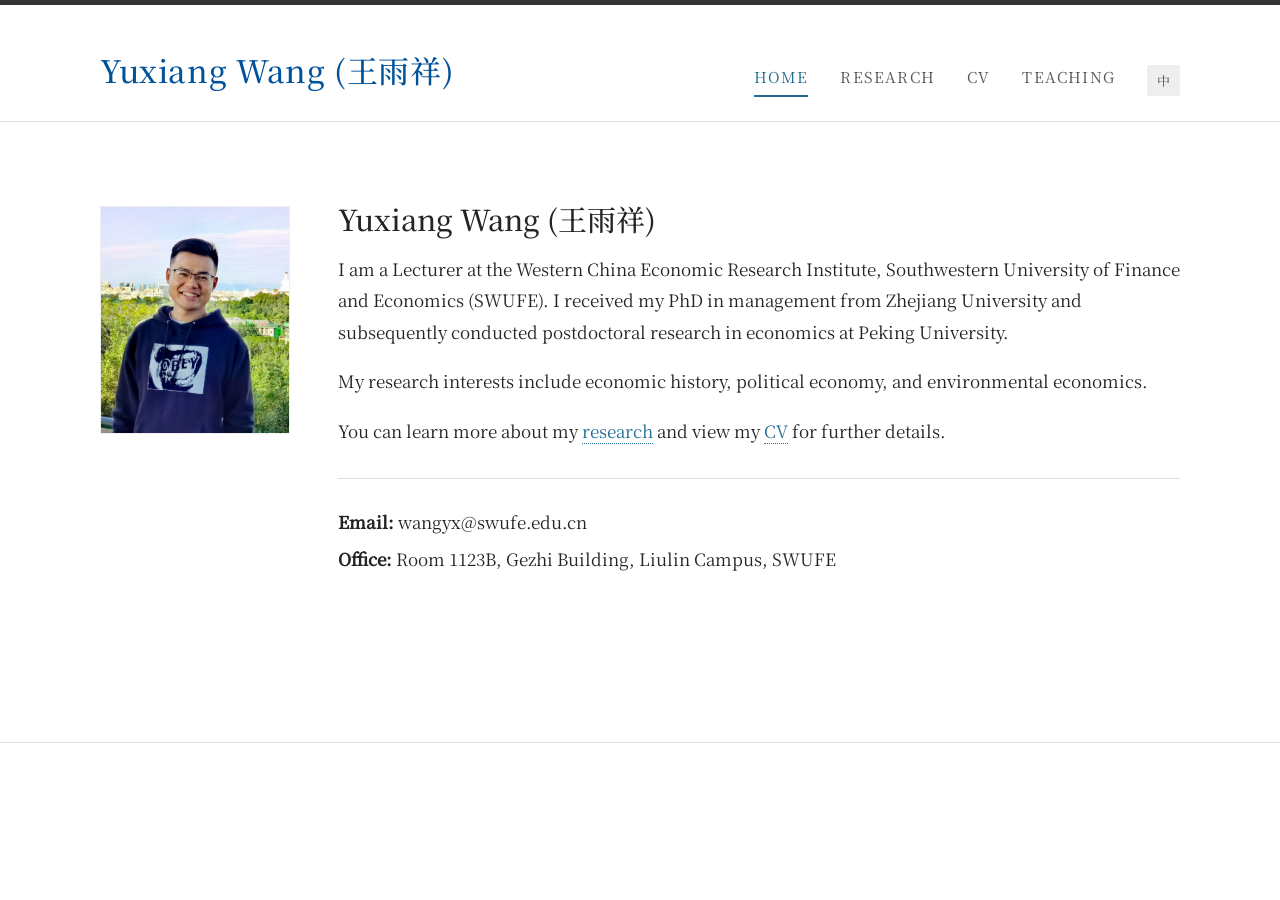
==== commit 58a664f4: "Brighten portrait face" ====
--- a/index.html
+++ b/index.html
@@ -18,7 +18,7 @@
 
   <main class="page"><div class="wrap home-grid">
     <aside class="portrait-col">
-      <img class="portrait" src="https://zgxbjjyjy.swufe.edu.cn/__local/C/77/BB/4AB28FF831FBE4516407C380213_3DC8B720_3E809.jpg" alt="王雨祥">
+      <img class="portrait" src="assets/portrait-brightened.jpg" alt="王雨祥">
     </aside>
     <section class="bio">
       <h2 class="profile-name">Yuxiang Wang <span class="muted">(王雨祥)</span></h2>
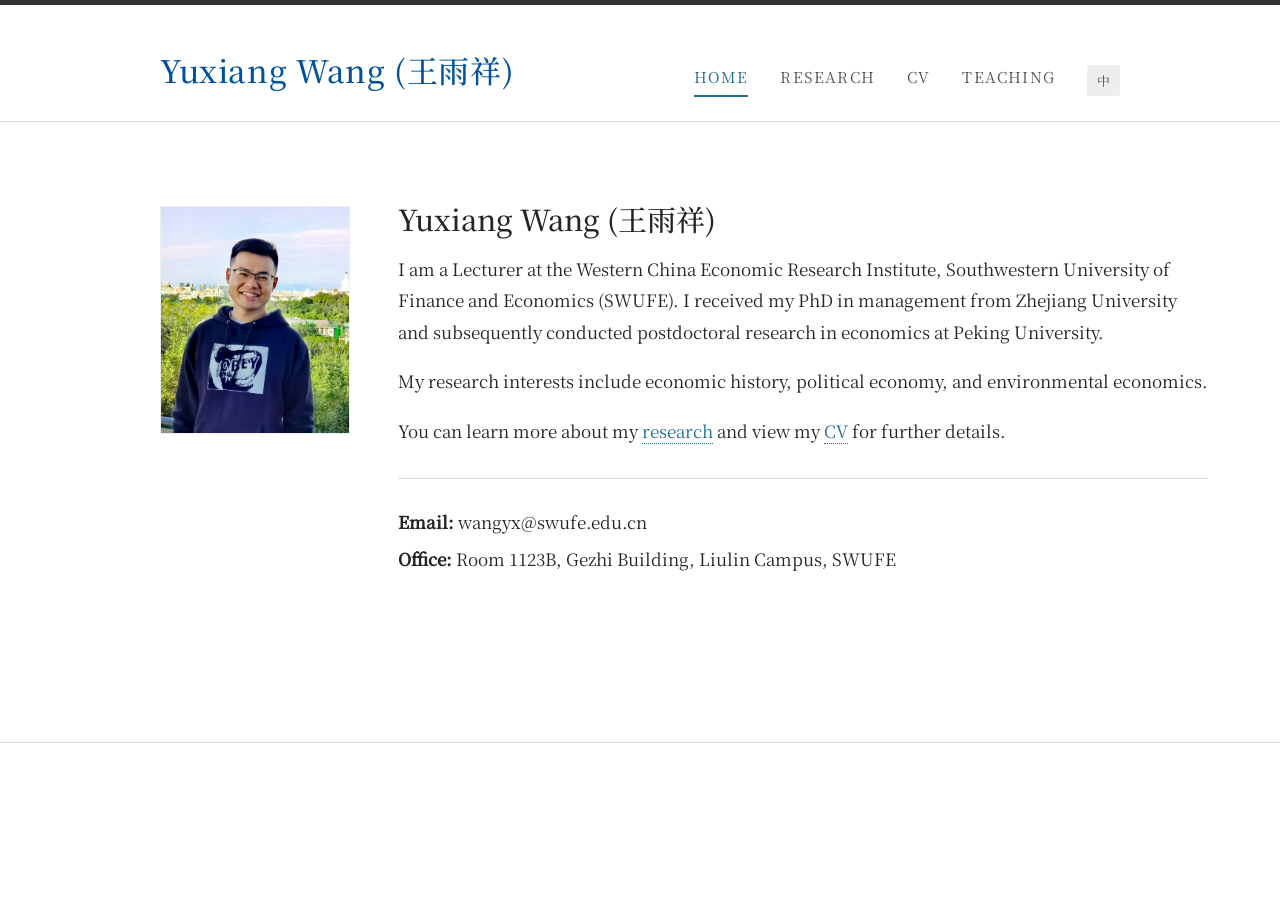
==== commit 7002f224: "Match home page width across site" ====
--- a/index.html
+++ b/index.html
@@ -7,7 +7,7 @@
   <title>Yuxiang Wang (王雨祥)</title>
   <link rel="stylesheet" href="fonts/source-han.css">
   <link rel="stylesheet" href="fonts/source-han-latin.css">
-  <link rel="stylesheet" href="styles.css?v=20260816-4">
+  <link rel="stylesheet" href="styles.css?v=20260822-1">
 </head>
 <body>
   <header class="site-header"><div class="wrap header-inner">
--- a/styles.css
+++ b/styles.css
@@ -13,8 +13,8 @@
 .publication-list p,.working-list p{margin:0}
 .publication-title>a,.working-list a,.journal-article{color:#0069d9;text-decoration:none;border:0}
 .publication-title>a:hover,.working-list a:hover,.journal-article:hover{text-decoration:underline}
-.journal-link{color:#222!important;font-style:italic;text-decoration:underline!important;border:0!important}
-.working-journal{font-style:italic;text-decoration:underline;text-underline-offset:2px}
+.journal-link{color:#222!important;font-style:italic;font-weight:600;text-decoration:none!important;border:0!important}
+.working-journal{font-style:italic;font-weight:600;text-decoration:none}
 .working-list article{margin:0 0 27px}
 .working-list strong,.working-list strong a{font-weight:600}
 .paper-status{color:#252525!important;font-size:16px!important;font-style:normal!important;margin-top:3px!important}
@@ -70,7 +70,7 @@
 }
 
 /* Larger home presentation */
-body:has(.home-grid) .wrap{width:min(1080px,calc(100% - 48px))}
+body:has(.home-grid) .wrap{width:min(960px,calc(100% - 40px))}
 body:has(.home-grid) .page{padding-top:70px}
 body:has(.home-grid) .home-grid{grid-template-columns:190px 1fr;gap:48px}
 body:has(.home-grid) .portrait-col{margin-top:14px}
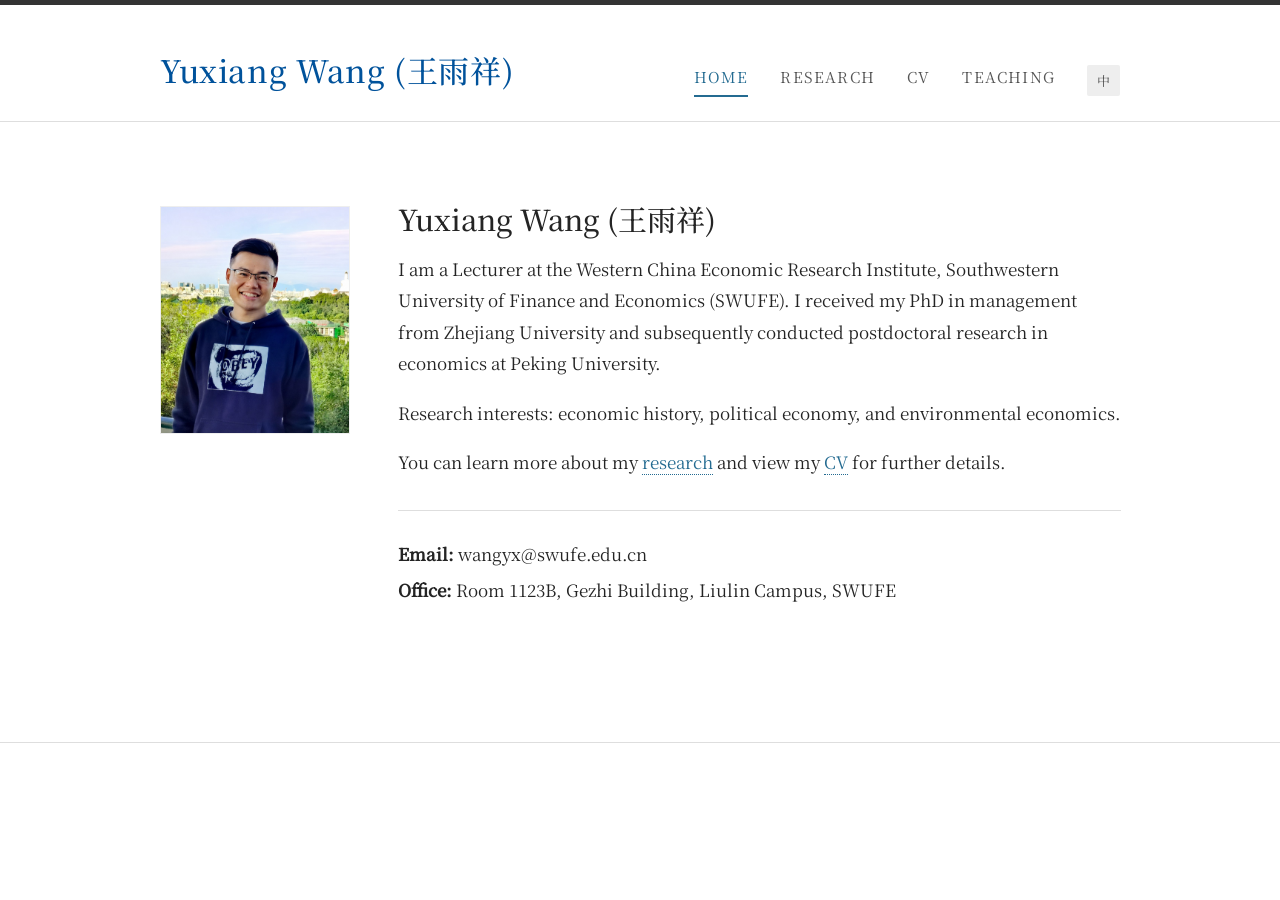
==== commit 04798397: "Shorten research interests statement" ====
--- a/index.html
+++ b/index.html
@@ -23,7 +23,7 @@
     <section class="bio">
       <h2 class="profile-name">Yuxiang Wang <span class="muted">(王雨祥)</span></h2>
       <p data-zh="我现任西南财经大学中国西部经济研究院讲师。我于浙江大学获得管理学博士学位，随后在北京大学从事经济学博士后研究。" data-en="I am a Lecturer at the Western China Economic Research Institute, Southwestern University of Finance and Economics (SWUFE). I received my PhD in management from Zhejiang University and subsequently conducted postdoctoral research in economics at Peking University.">我现任西南财经大学中国西部经济研究院讲师。我于浙江大学获得管理学博士学位，随后在北京大学从事经济学博士后研究。</p>
-      <p class="field" data-zh="我的研究兴趣包括经济史、政治经济学和环境经济学。" data-en="My research interests include economic history, political economy, and environmental economics.">我的研究兴趣包括经济史、政治经济学和环境经济学。</p>
+      <p class="field" data-zh="研究兴趣：经济史、政治经济学和环境经济学。" data-en="Research interests: economic history, political economy, and environmental economics.">研究兴趣：经济史、政治经济学和环境经济学。</p>
       <p class="links"><span data-zh="您可以在" data-en="You can learn more about my">您可以在</span> <a href="research.html" data-zh="研究页面" data-en="research">研究页面</a> <span data-zh="了解我的研究，并在" data-en="and view my">了解我的研究，并在</span> <a href="cv.html">CV</a> <span data-zh="中查看更多信息。" data-en="for further details.">中查看更多信息。</span></p>
       <div class="contact">
         <p><b>Email:</b> wangyx@swufe.edu.cn</p>
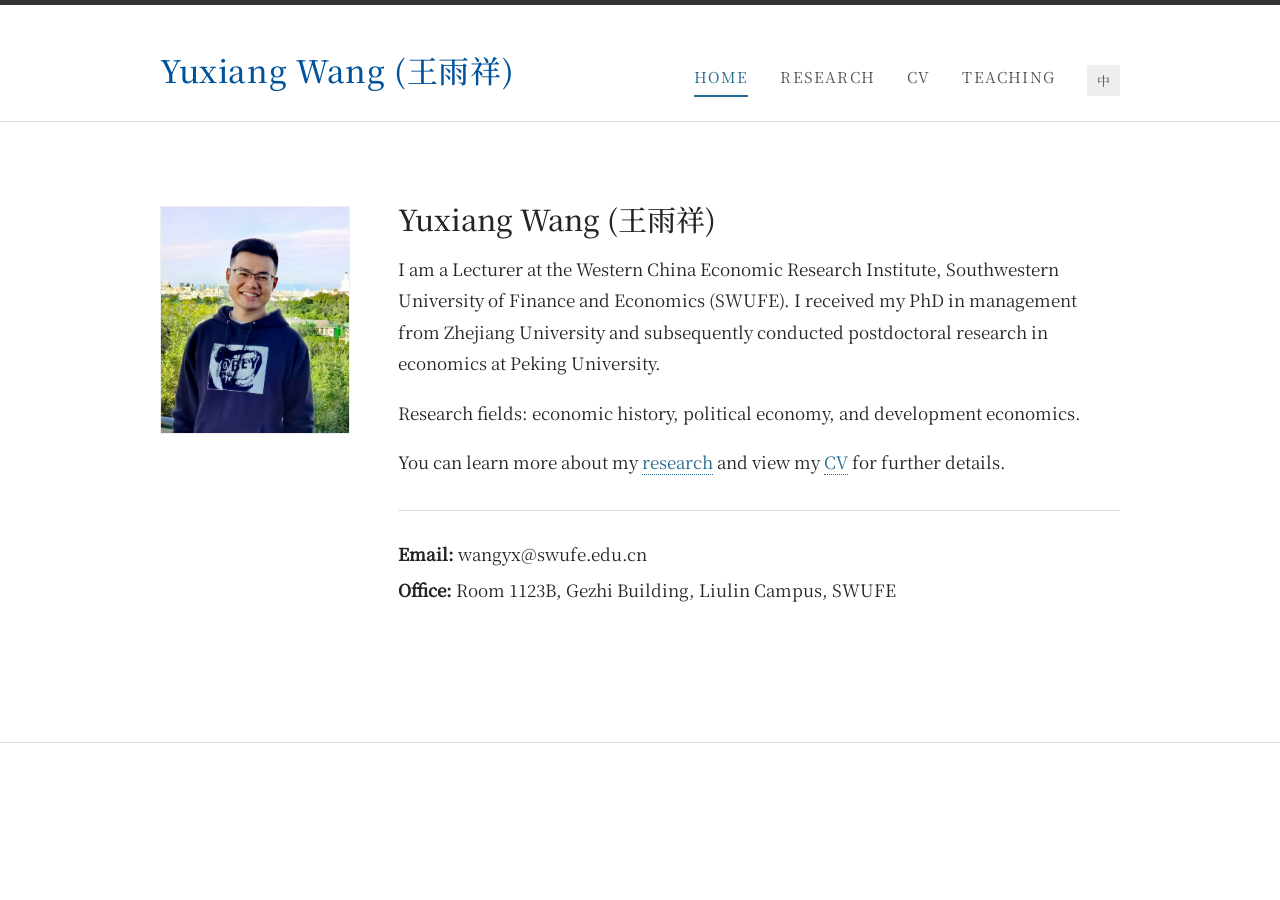
==== commit 578f3765: "Update research fields" ====
--- a/index.html
+++ b/index.html
@@ -23,7 +23,7 @@
     <section class="bio">
       <h2 class="profile-name">Yuxiang Wang <span class="muted">(王雨祥)</span></h2>
       <p data-zh="我现任西南财经大学中国西部经济研究院讲师。我于浙江大学获得管理学博士学位，随后在北京大学从事经济学博士后研究。" data-en="I am a Lecturer at the Western China Economic Research Institute, Southwestern University of Finance and Economics (SWUFE). I received my PhD in management from Zhejiang University and subsequently conducted postdoctoral research in economics at Peking University.">我现任西南财经大学中国西部经济研究院讲师。我于浙江大学获得管理学博士学位，随后在北京大学从事经济学博士后研究。</p>
-      <p class="field" data-zh="研究兴趣：经济史、政治经济学和环境经济学。" data-en="Research interests: economic history, political economy, and environmental economics.">研究兴趣：经济史、政治经济学和环境经济学。</p>
+      <p class="field" data-zh="研究领域：经济史、政治经济学和发展经济学。" data-en="Research fields: economic history, political economy, and development economics.">研究领域：经济史、政治经济学和发展经济学。</p>
       <p class="links"><span data-zh="您可以在" data-en="You can learn more about my">您可以在</span> <a href="research.html" data-zh="研究页面" data-en="research">研究页面</a> <span data-zh="了解我的研究，并在" data-en="and view my">了解我的研究，并在</span> <a href="cv.html">CV</a> <span data-zh="中查看更多信息。" data-en="for further details.">中查看更多信息。</span></p>
       <div class="contact">
         <p><b>Email:</b> wangyx@swufe.edu.cn</p>
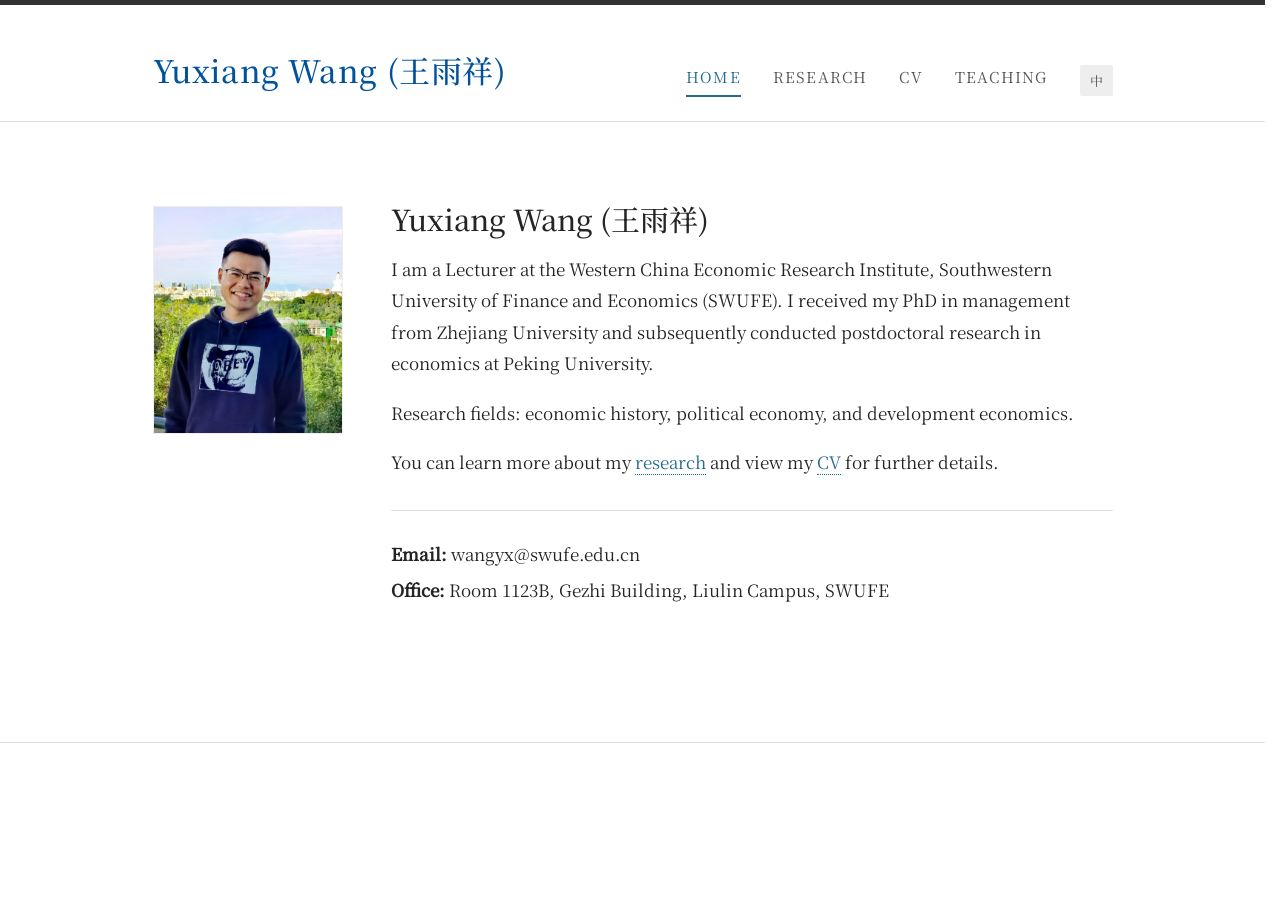
==== commit 8e429641: "Keep page alignment stable with scrollbar" ====
--- a/index.html
+++ b/index.html
@@ -5,9 +5,10 @@
   <meta name="viewport" content="width=device-width,initial-scale=1">
   <meta name="description" content="王雨祥，西南财经大学中国西部经济研究院讲师。">
   <title>Yuxiang Wang (王雨祥)</title>
+  <script>document.documentElement.classList.add('page-loading');setTimeout(function(){document.documentElement.classList.remove('page-loading')},3000);</script>
   <link rel="stylesheet" href="fonts/source-han.css">
   <link rel="stylesheet" href="fonts/source-han-latin.css">
-  <link rel="stylesheet" href="styles.css?v=20260822-1">
+  <link rel="stylesheet" href="styles.css?v=20260824-1">
 </head>
 <body>
   <header class="site-header"><div class="wrap header-inner">
@@ -32,6 +33,6 @@
     </section>
   </div></main>
 
-  <script src="script.js"></script>
+  <script src="script.js?v=20260822-1"></script>
 </body>
 </html>
--- a/styles.css
+++ b/styles.css
@@ -1,4 +1,4 @@
-:root{--ink:#242424;--muted:#707070;--blue:#246b91;--line:#dedede;--paper:#fff}*{box-sizing:border-box}html{scroll-behavior:smooth}body{margin:0;background:var(--paper);color:var(--ink);font-family:Arial,"Microsoft YaHei",sans-serif;font-size:15px;line-height:1.75}.wrap{width:min(960px,calc(100% - 40px));margin:auto}.site-header{border-top:5px solid #333;border-bottom:1px solid var(--line);padding:38px 0 24px}.header-inner{display:flex;align-items:flex-end;justify-content:space-between;gap:30px}.brand{color:#333;text-decoration:none}.brand strong{display:block;font-family:Georgia,"Times New Roman","Songti SC",serif;font-size:31px;font-weight:400;letter-spacing:.02em}.brand span{display:block;color:var(--muted);font-size:12px;letter-spacing:.14em;margin-top:3px;text-transform:uppercase}nav{display:flex;align-items:center;gap:27px}nav a{color:#555;text-decoration:none;font-size:13px;text-transform:uppercase;letter-spacing:.08em;padding-bottom:5px;border-bottom:2px solid transparent}nav a:hover,nav a.active{color:var(--blue);border-color:var(--blue)}.lang{border:0;background:#eee;color:#555;border-radius:2px;padding:5px 9px;font-size:11px;cursor:pointer}.menu{display:none;border:0;background:none;font-size:22px}.page{min-height:620px;padding:62px 0 90px}.home-grid{display:grid;grid-template-columns:250px 1fr;gap:58px;align-items:start}.portrait{width:100%;display:block;border:1px solid #eee}.caption{font-size:11px;color:#999;margin-top:7px}.welcome{font-family:Georgia,"Times New Roman","Songti SC",serif;font-size:28px;font-weight:400;margin:0 0 29px;border-bottom:1px solid var(--line);padding-bottom:14px}.profile-name{font-family:Georgia,"Times New Roman","Songti SC",serif;font-size:24px;margin:0 0 7px}.position{color:#555;line-height:1.6;margin:0 0 28px}.bio p{margin:0 0 18px}.field{border-left:3px solid var(--blue);padding-left:17px;margin:26px 0}.links a,.paper a,.contact a{color:var(--blue);text-decoration:none;border-bottom:1px dotted var(--blue)}.contact{margin-top:32px;padding-top:22px;border-top:1px solid var(--line);font-size:14px}.contact p{margin:5px 0}.page-title{font-family:Georgia,"Times New Roman","Songti SC",serif;font-size:30px;font-weight:400;margin:0 0 38px;padding-bottom:12px;border-bottom:1px solid var(--line)}.section-title{font-family:Georgia,"Times New Roman","Songti SC",serif;font-size:22px;font-weight:400;color:#444;margin:47px 0 23px;padding-bottom:6px;border-bottom:1px solid #eee}.section-title:first-of-type{margin-top:0}.paper{margin:0 0 27px;padding-left:19px;border-left:2px solid #eee}.paper:hover{border-color:var(--blue)}.paper h3{font-family:Georgia,"Times New Roman","Songti SC",serif;font-size:17px;font-weight:400;line-height:1.55;margin:0 0 5px}.paper p{margin:1px 0;color:#555}.paper .venue{font-style:italic;color:#333}.paper .status{font-size:12px;color:#95621f}.note{font-size:12px;color:#888;margin-top:40px}.cv-section{display:grid;grid-template-columns:180px 1fr;border-top:1px solid var(--line);padding:24px 0}.cv-section h2{font-family:Georgia,"Times New Roman","Songti SC",serif;font-size:19px;font-weight:400;margin:0}.cv-item{display:grid;grid-template-columns:125px 1fr;gap:15px;margin-bottom:13px}.cv-item time{color:#777;font-size:13px}.cv-item p{margin:0}.course{display:grid;grid-template-columns:130px 1fr;border-top:1px solid var(--line);padding:24px 0}.course span{color:#777;font-size:13px}.course h2{font-family:Georgia,"Times New Roman","Songti SC",serif;font-size:20px;font-weight:400;margin:0 0 4px}.course p{margin:0;color:#777}.print-cv{float:right;background:#333;color:#fff;text-decoration:none;padding:8px 13px;font-size:12px;border:0;cursor:pointer}footer{border-top:1px solid var(--line);padding:25px 0 38px;color:#999;font-size:11px}.footer-inner{display:flex;justify-content:space-between}.footer-inner a{color:#777}.muted{color:var(--muted)}
+:root{--ink:#242424;--muted:#707070;--blue:#246b91;--line:#dedede;--paper:#fff}*{box-sizing:border-box}html{scroll-behavior:smooth;overflow-y:scroll;scrollbar-gutter:stable}html.page-loading body{visibility:hidden}body{margin:0;background:var(--paper);color:var(--ink);font-family:Arial,"Microsoft YaHei",sans-serif;font-size:15px;line-height:1.75}.wrap{width:min(960px,calc(100% - 40px));margin:auto}.site-header{border-top:5px solid #333;border-bottom:1px solid var(--line);padding:38px 0 24px}.header-inner{display:flex;align-items:flex-end;justify-content:space-between;gap:30px}.brand{color:#333;text-decoration:none}.brand strong{display:block;font-family:Georgia,"Times New Roman","Songti SC",serif;font-size:31px;font-weight:400;letter-spacing:.02em}.brand span{display:block;color:var(--muted);font-size:12px;letter-spacing:.14em;margin-top:3px;text-transform:uppercase}nav{display:flex;align-items:center;gap:27px}nav a{color:#555;text-decoration:none;font-size:13px;text-transform:uppercase;letter-spacing:.08em;padding-bottom:5px;border-bottom:2px solid transparent}nav a:hover,nav a.active{color:var(--blue);border-color:var(--blue)}.lang{border:0;background:#eee;color:#555;border-radius:2px;padding:5px 9px;font-size:11px;cursor:pointer}.menu{display:none;border:0;background:none;font-size:22px}.page{min-height:620px;padding:62px 0 90px}.home-grid{display:grid;grid-template-columns:250px 1fr;gap:58px;align-items:start}.portrait{width:100%;display:block;border:1px solid #eee}.caption{font-size:11px;color:#999;margin-top:7px}.welcome{font-family:Georgia,"Times New Roman","Songti SC",serif;font-size:28px;font-weight:400;margin:0 0 29px;border-bottom:1px solid var(--line);padding-bottom:14px}.profile-name{font-family:Georgia,"Times New Roman","Songti SC",serif;font-size:24px;margin:0 0 7px}.position{color:#555;line-height:1.6;margin:0 0 28px}.bio p{margin:0 0 18px}.field{border-left:3px solid var(--blue);padding-left:17px;margin:26px 0}.links a,.paper a,.contact a{color:var(--blue);text-decoration:none;border-bottom:1px dotted var(--blue)}.contact{margin-top:32px;padding-top:22px;border-top:1px solid var(--line);font-size:14px}.contact p{margin:5px 0}.page-title{font-family:Georgia,"Times New Roman","Songti SC",serif;font-size:30px;font-weight:400;margin:0 0 38px;padding-bottom:12px;border-bottom:1px solid var(--line)}.section-title{font-family:Georgia,"Times New Roman","Songti SC",serif;font-size:22px;font-weight:400;color:#444;margin:47px 0 23px;padding-bottom:6px;border-bottom:1px solid #eee}.section-title:first-of-type{margin-top:0}.paper{margin:0 0 27px;padding-left:19px;border-left:2px solid #eee}.paper:hover{border-color:var(--blue)}.paper h3{font-family:Georgia,"Times New Roman","Songti SC",serif;font-size:17px;font-weight:400;line-height:1.55;margin:0 0 5px}.paper p{margin:1px 0;color:#555}.paper .venue{font-style:italic;color:#333}.paper .status{font-size:12px;color:#95621f}.note{font-size:12px;color:#888;margin-top:40px}.cv-section{display:grid;grid-template-columns:180px 1fr;border-top:1px solid var(--line);padding:24px 0}.cv-section h2{font-family:Georgia,"Times New Roman","Songti SC",serif;font-size:19px;font-weight:400;margin:0}.cv-item{display:grid;grid-template-columns:125px 1fr;gap:15px;margin-bottom:13px}.cv-item time{color:#777;font-size:13px}.cv-item p{margin:0}.course{display:grid;grid-template-columns:130px 1fr;border-top:1px solid var(--line);padding:24px 0}.course span{color:#777;font-size:13px}.course h2{font-family:Georgia,"Times New Roman","Songti SC",serif;font-size:20px;font-weight:400;margin:0 0 4px}.course p{margin:0;color:#777}.print-cv{float:right;background:#333;color:#fff;text-decoration:none;padding:8px 13px;font-size:12px;border:0;cursor:pointer}footer{border-top:1px solid var(--line);padding:25px 0 38px;color:#999;font-size:11px}.footer-inner{display:flex;justify-content:space-between}.footer-inner a{color:#777}.muted{color:var(--muted)}
 @media(max-width:760px){.site-header{padding:25px 0 17px}.header-inner{align-items:center}.brand strong{font-size:25px}.menu{display:block}nav{display:none;position:absolute;top:90px;left:0;width:100%;background:#fff;border-bottom:1px solid var(--line);padding:20px;flex-direction:column;align-items:flex-start;z-index:5}nav.open{display:flex}.page{padding-top:42px}.home-grid{grid-template-columns:1fr}.portrait-col{max-width:260px}.cv-section{grid-template-columns:1fr;gap:15px}.course{grid-template-columns:90px 1fr}.footer-inner{gap:15px;flex-wrap:wrap}}
 @page{size:A4;margin:16mm 17mm}
 @media print{html,body{background:#fff;font-size:10.5pt;line-height:1.55}.site-header nav,.menu,.print-cv,footer{display:none}.site-header{border-top:0;padding:0 0 8mm}.brand strong{font-size:20pt}.brand span{font-size:8pt}.page{min-height:0;padding:8mm 0 0}.wrap{width:100%;max-width:none}.page-title{margin-bottom:8mm}.cv-section{grid-template-columns:36mm 1fr;padding:5mm 0;break-inside:avoid-page;page-break-inside:avoid}.cv-section h2{break-after:avoid-page;page-break-after:avoid}.cv-item{grid-template-columns:27mm 1fr;break-inside:avoid-page;page-break-inside:avoid}.cv-item:last-child{margin-bottom:0}a{color:inherit!important;text-decoration:none!important}}
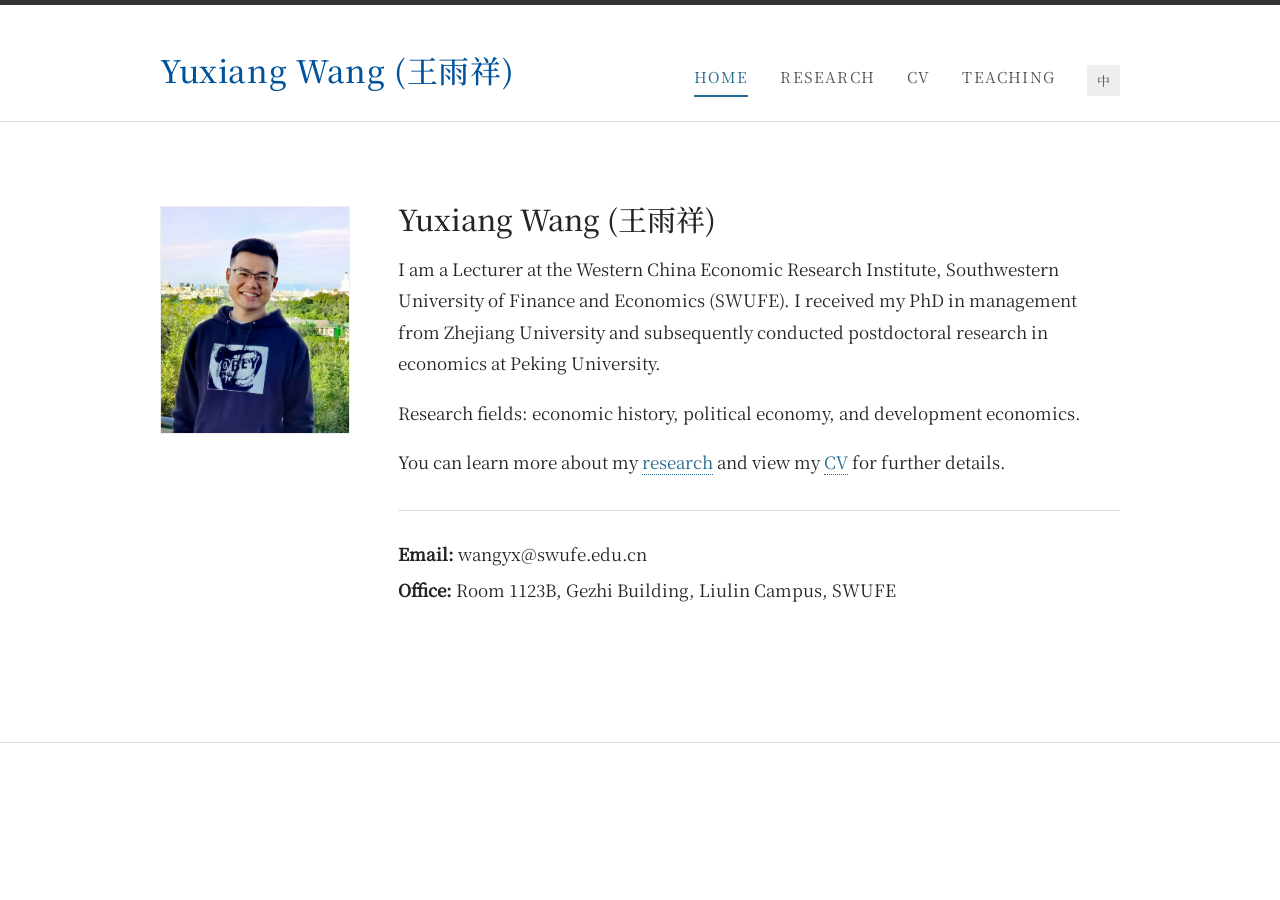
==== commit a212296b: "Center pages independently of scrollbar width" ====
--- a/index.html
+++ b/index.html
@@ -8,7 +8,7 @@
   <script>document.documentElement.classList.add('page-loading');setTimeout(function(){document.documentElement.classList.remove('page-loading')},3000);</script>
   <link rel="stylesheet" href="fonts/source-han.css">
   <link rel="stylesheet" href="fonts/source-han-latin.css">
-  <link rel="stylesheet" href="styles.css?v=20260824-1">
+  <link rel="stylesheet" href="styles.css?v=20260824-2">
 </head>
 <body>
   <header class="site-header"><div class="wrap header-inner">
--- a/styles.css
+++ b/styles.css
@@ -1,4 +1,4 @@
-:root{--ink:#242424;--muted:#707070;--blue:#246b91;--line:#dedede;--paper:#fff}*{box-sizing:border-box}html{scroll-behavior:smooth;overflow-y:scroll;scrollbar-gutter:stable}html.page-loading body{visibility:hidden}body{margin:0;background:var(--paper);color:var(--ink);font-family:Arial,"Microsoft YaHei",sans-serif;font-size:15px;line-height:1.75}.wrap{width:min(960px,calc(100% - 40px));margin:auto}.site-header{border-top:5px solid #333;border-bottom:1px solid var(--line);padding:38px 0 24px}.header-inner{display:flex;align-items:flex-end;justify-content:space-between;gap:30px}.brand{color:#333;text-decoration:none}.brand strong{display:block;font-family:Georgia,"Times New Roman","Songti SC",serif;font-size:31px;font-weight:400;letter-spacing:.02em}.brand span{display:block;color:var(--muted);font-size:12px;letter-spacing:.14em;margin-top:3px;text-transform:uppercase}nav{display:flex;align-items:center;gap:27px}nav a{color:#555;text-decoration:none;font-size:13px;text-transform:uppercase;letter-spacing:.08em;padding-bottom:5px;border-bottom:2px solid transparent}nav a:hover,nav a.active{color:var(--blue);border-color:var(--blue)}.lang{border:0;background:#eee;color:#555;border-radius:2px;padding:5px 9px;font-size:11px;cursor:pointer}.menu{display:none;border:0;background:none;font-size:22px}.page{min-height:620px;padding:62px 0 90px}.home-grid{display:grid;grid-template-columns:250px 1fr;gap:58px;align-items:start}.portrait{width:100%;display:block;border:1px solid #eee}.caption{font-size:11px;color:#999;margin-top:7px}.welcome{font-family:Georgia,"Times New Roman","Songti SC",serif;font-size:28px;font-weight:400;margin:0 0 29px;border-bottom:1px solid var(--line);padding-bottom:14px}.profile-name{font-family:Georgia,"Times New Roman","Songti SC",serif;font-size:24px;margin:0 0 7px}.position{color:#555;line-height:1.6;margin:0 0 28px}.bio p{margin:0 0 18px}.field{border-left:3px solid var(--blue);padding-left:17px;margin:26px 0}.links a,.paper a,.contact a{color:var(--blue);text-decoration:none;border-bottom:1px dotted var(--blue)}.contact{margin-top:32px;padding-top:22px;border-top:1px solid var(--line);font-size:14px}.contact p{margin:5px 0}.page-title{font-family:Georgia,"Times New Roman","Songti SC",serif;font-size:30px;font-weight:400;margin:0 0 38px;padding-bottom:12px;border-bottom:1px solid var(--line)}.section-title{font-family:Georgia,"Times New Roman","Songti SC",serif;font-size:22px;font-weight:400;color:#444;margin:47px 0 23px;padding-bottom:6px;border-bottom:1px solid #eee}.section-title:first-of-type{margin-top:0}.paper{margin:0 0 27px;padding-left:19px;border-left:2px solid #eee}.paper:hover{border-color:var(--blue)}.paper h3{font-family:Georgia,"Times New Roman","Songti SC",serif;font-size:17px;font-weight:400;line-height:1.55;margin:0 0 5px}.paper p{margin:1px 0;color:#555}.paper .venue{font-style:italic;color:#333}.paper .status{font-size:12px;color:#95621f}.note{font-size:12px;color:#888;margin-top:40px}.cv-section{display:grid;grid-template-columns:180px 1fr;border-top:1px solid var(--line);padding:24px 0}.cv-section h2{font-family:Georgia,"Times New Roman","Songti SC",serif;font-size:19px;font-weight:400;margin:0}.cv-item{display:grid;grid-template-columns:125px 1fr;gap:15px;margin-bottom:13px}.cv-item time{color:#777;font-size:13px}.cv-item p{margin:0}.course{display:grid;grid-template-columns:130px 1fr;border-top:1px solid var(--line);padding:24px 0}.course span{color:#777;font-size:13px}.course h2{font-family:Georgia,"Times New Roman","Songti SC",serif;font-size:20px;font-weight:400;margin:0 0 4px}.course p{margin:0;color:#777}.print-cv{float:right;background:#333;color:#fff;text-decoration:none;padding:8px 13px;font-size:12px;border:0;cursor:pointer}footer{border-top:1px solid var(--line);padding:25px 0 38px;color:#999;font-size:11px}.footer-inner{display:flex;justify-content:space-between}.footer-inner a{color:#777}.muted{color:var(--muted)}
+:root{--ink:#242424;--muted:#707070;--blue:#246b91;--line:#dedede;--paper:#fff}*{box-sizing:border-box}html{scroll-behavior:smooth;overflow-x:hidden}html.page-loading body{visibility:hidden}body{margin:0;background:var(--paper);color:var(--ink);font-family:Arial,"Microsoft YaHei",sans-serif;font-size:15px;line-height:1.75}.wrap{width:min(960px,calc(100vw - 40px));margin-left:calc((100vw - min(960px,calc(100vw - 40px)))/2);margin-right:0}.site-header{border-top:5px solid #333;border-bottom:1px solid var(--line);padding:38px 0 24px}.header-inner{display:flex;align-items:flex-end;justify-content:space-between;gap:30px}.brand{color:#333;text-decoration:none}.brand strong{display:block;font-family:Georgia,"Times New Roman","Songti SC",serif;font-size:31px;font-weight:400;letter-spacing:.02em}.brand span{display:block;color:var(--muted);font-size:12px;letter-spacing:.14em;margin-top:3px;text-transform:uppercase}nav{display:flex;align-items:center;gap:27px}nav a{color:#555;text-decoration:none;font-size:13px;text-transform:uppercase;letter-spacing:.08em;padding-bottom:5px;border-bottom:2px solid transparent}nav a:hover,nav a.active{color:var(--blue);border-color:var(--blue)}.lang{border:0;background:#eee;color:#555;border-radius:2px;padding:5px 9px;font-size:11px;cursor:pointer}.menu{display:none;border:0;background:none;font-size:22px}.page{min-height:620px;padding:62px 0 90px}.home-grid{display:grid;grid-template-columns:250px 1fr;gap:58px;align-items:start}.portrait{width:100%;display:block;border:1px solid #eee}.caption{font-size:11px;color:#999;margin-top:7px}.welcome{font-family:Georgia,"Times New Roman","Songti SC",serif;font-size:28px;font-weight:400;margin:0 0 29px;border-bottom:1px solid var(--line);padding-bottom:14px}.profile-name{font-family:Georgia,"Times New Roman","Songti SC",serif;font-size:24px;margin:0 0 7px}.position{color:#555;line-height:1.6;margin:0 0 28px}.bio p{margin:0 0 18px}.field{border-left:3px solid var(--blue);padding-left:17px;margin:26px 0}.links a,.paper a,.contact a{color:var(--blue);text-decoration:none;border-bottom:1px dotted var(--blue)}.contact{margin-top:32px;padding-top:22px;border-top:1px solid var(--line);font-size:14px}.contact p{margin:5px 0}.page-title{font-family:Georgia,"Times New Roman","Songti SC",serif;font-size:30px;font-weight:400;margin:0 0 38px;padding-bottom:12px;border-bottom:1px solid var(--line)}.section-title{font-family:Georgia,"Times New Roman","Songti SC",serif;font-size:22px;font-weight:400;color:#444;margin:47px 0 23px;padding-bottom:6px;border-bottom:1px solid #eee}.section-title:first-of-type{margin-top:0}.paper{margin:0 0 27px;padding-left:19px;border-left:2px solid #eee}.paper:hover{border-color:var(--blue)}.paper h3{font-family:Georgia,"Times New Roman","Songti SC",serif;font-size:17px;font-weight:400;line-height:1.55;margin:0 0 5px}.paper p{margin:1px 0;color:#555}.paper .venue{font-style:italic;color:#333}.paper .status{font-size:12px;color:#95621f}.note{font-size:12px;color:#888;margin-top:40px}.cv-section{display:grid;grid-template-columns:180px 1fr;border-top:1px solid var(--line);padding:24px 0}.cv-section h2{font-family:Georgia,"Times New Roman","Songti SC",serif;font-size:19px;font-weight:400;margin:0}.cv-item{display:grid;grid-template-columns:125px 1fr;gap:15px;margin-bottom:13px}.cv-item time{color:#777;font-size:13px}.cv-item p{margin:0}.course{display:grid;grid-template-columns:130px 1fr;border-top:1px solid var(--line);padding:24px 0}.course span{color:#777;font-size:13px}.course h2{font-family:Georgia,"Times New Roman","Songti SC",serif;font-size:20px;font-weight:400;margin:0 0 4px}.course p{margin:0;color:#777}.print-cv{float:right;background:#333;color:#fff;text-decoration:none;padding:8px 13px;font-size:12px;border:0;cursor:pointer}footer{border-top:1px solid var(--line);padding:25px 0 38px;color:#999;font-size:11px}.footer-inner{display:flex;justify-content:space-between}.footer-inner a{color:#777}.muted{color:var(--muted)}
 @media(max-width:760px){.site-header{padding:25px 0 17px}.header-inner{align-items:center}.brand strong{font-size:25px}.menu{display:block}nav{display:none;position:absolute;top:90px;left:0;width:100%;background:#fff;border-bottom:1px solid var(--line);padding:20px;flex-direction:column;align-items:flex-start;z-index:5}nav.open{display:flex}.page{padding-top:42px}.home-grid{grid-template-columns:1fr}.portrait-col{max-width:260px}.cv-section{grid-template-columns:1fr;gap:15px}.course{grid-template-columns:90px 1fr}.footer-inner{gap:15px;flex-wrap:wrap}}
 @page{size:A4;margin:16mm 17mm}
 @media print{html,body{background:#fff;font-size:10.5pt;line-height:1.55}.site-header nav,.menu,.print-cv,footer{display:none}.site-header{border-top:0;padding:0 0 8mm}.brand strong{font-size:20pt}.brand span{font-size:8pt}.page{min-height:0;padding:8mm 0 0}.wrap{width:100%;max-width:none}.page-title{margin-bottom:8mm}.cv-section{grid-template-columns:36mm 1fr;padding:5mm 0;break-inside:avoid-page;page-break-inside:avoid}.cv-section h2{break-after:avoid-page;page-break-after:avoid}.cv-item{grid-template-columns:27mm 1fr;break-inside:avoid-page;page-break-inside:avoid}.cv-item:last-child{margin-bottom:0}a{color:inherit!important;text-decoration:none!important}}
